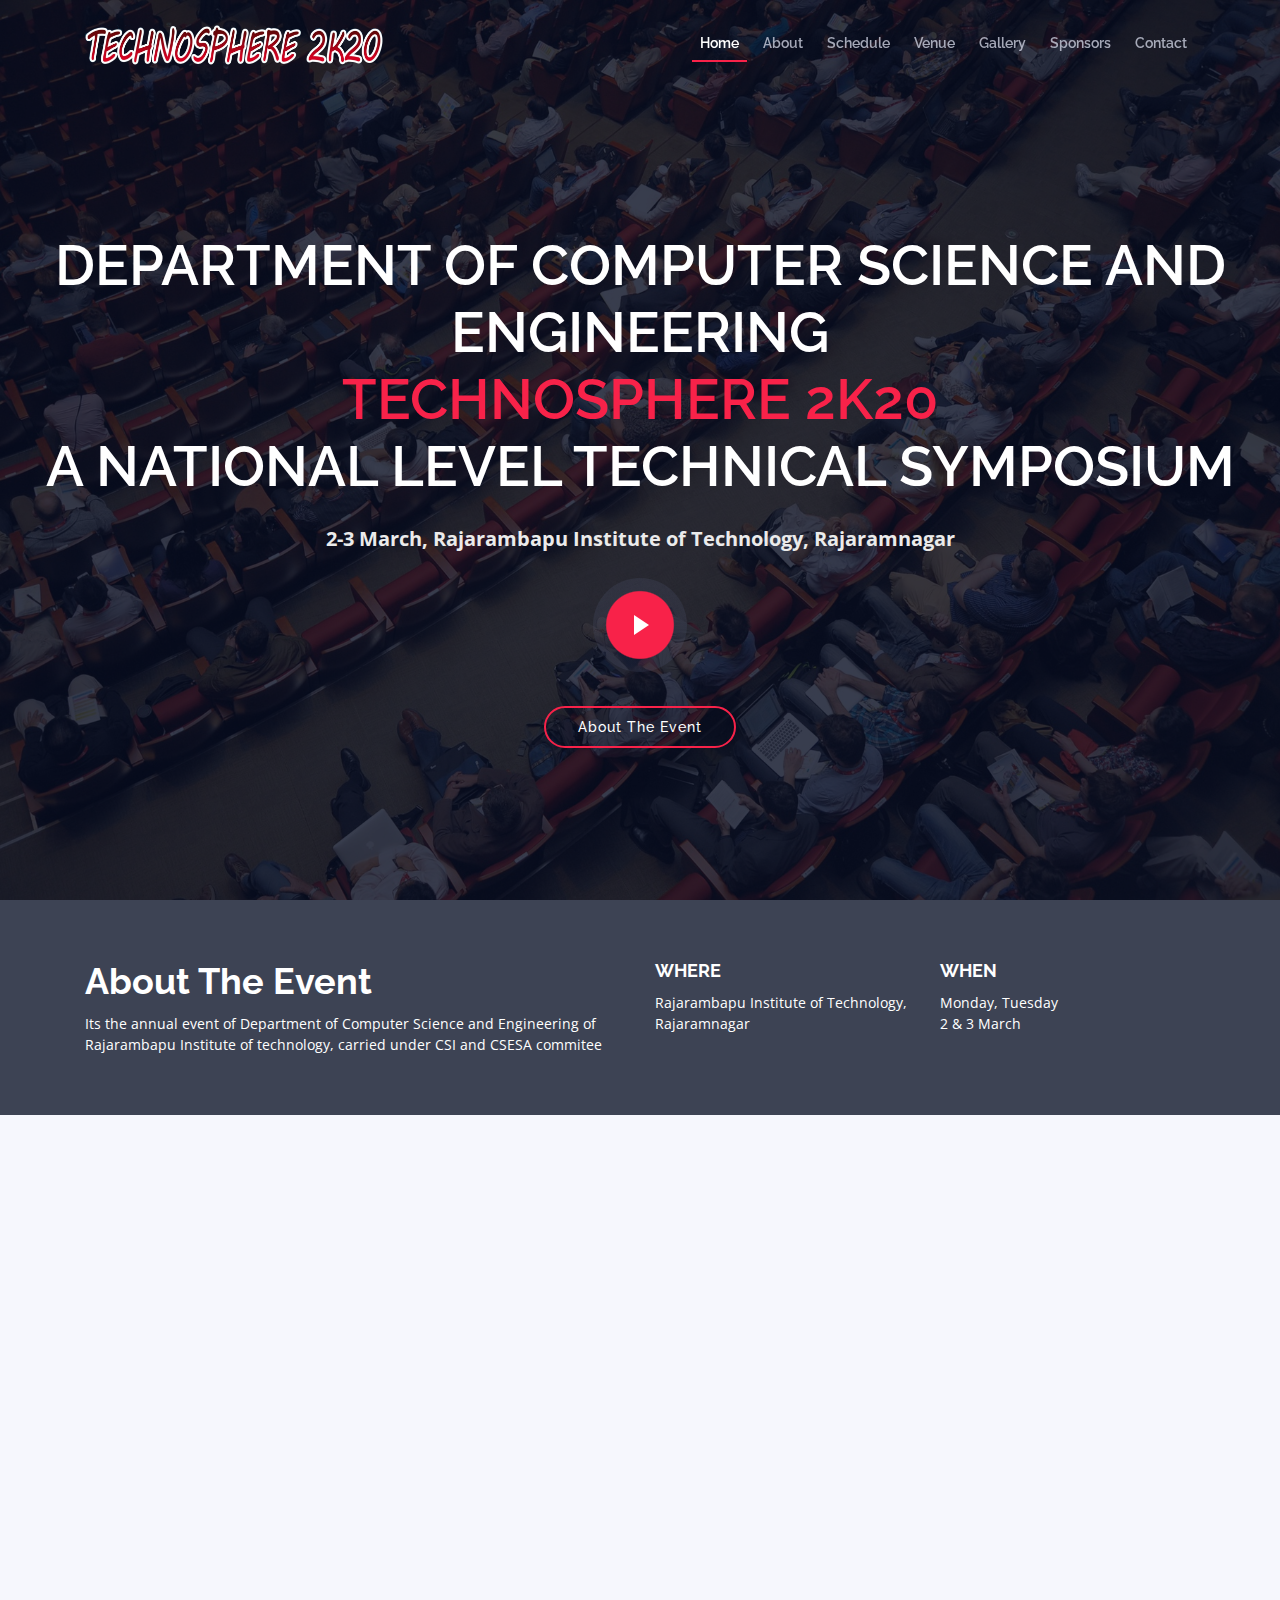
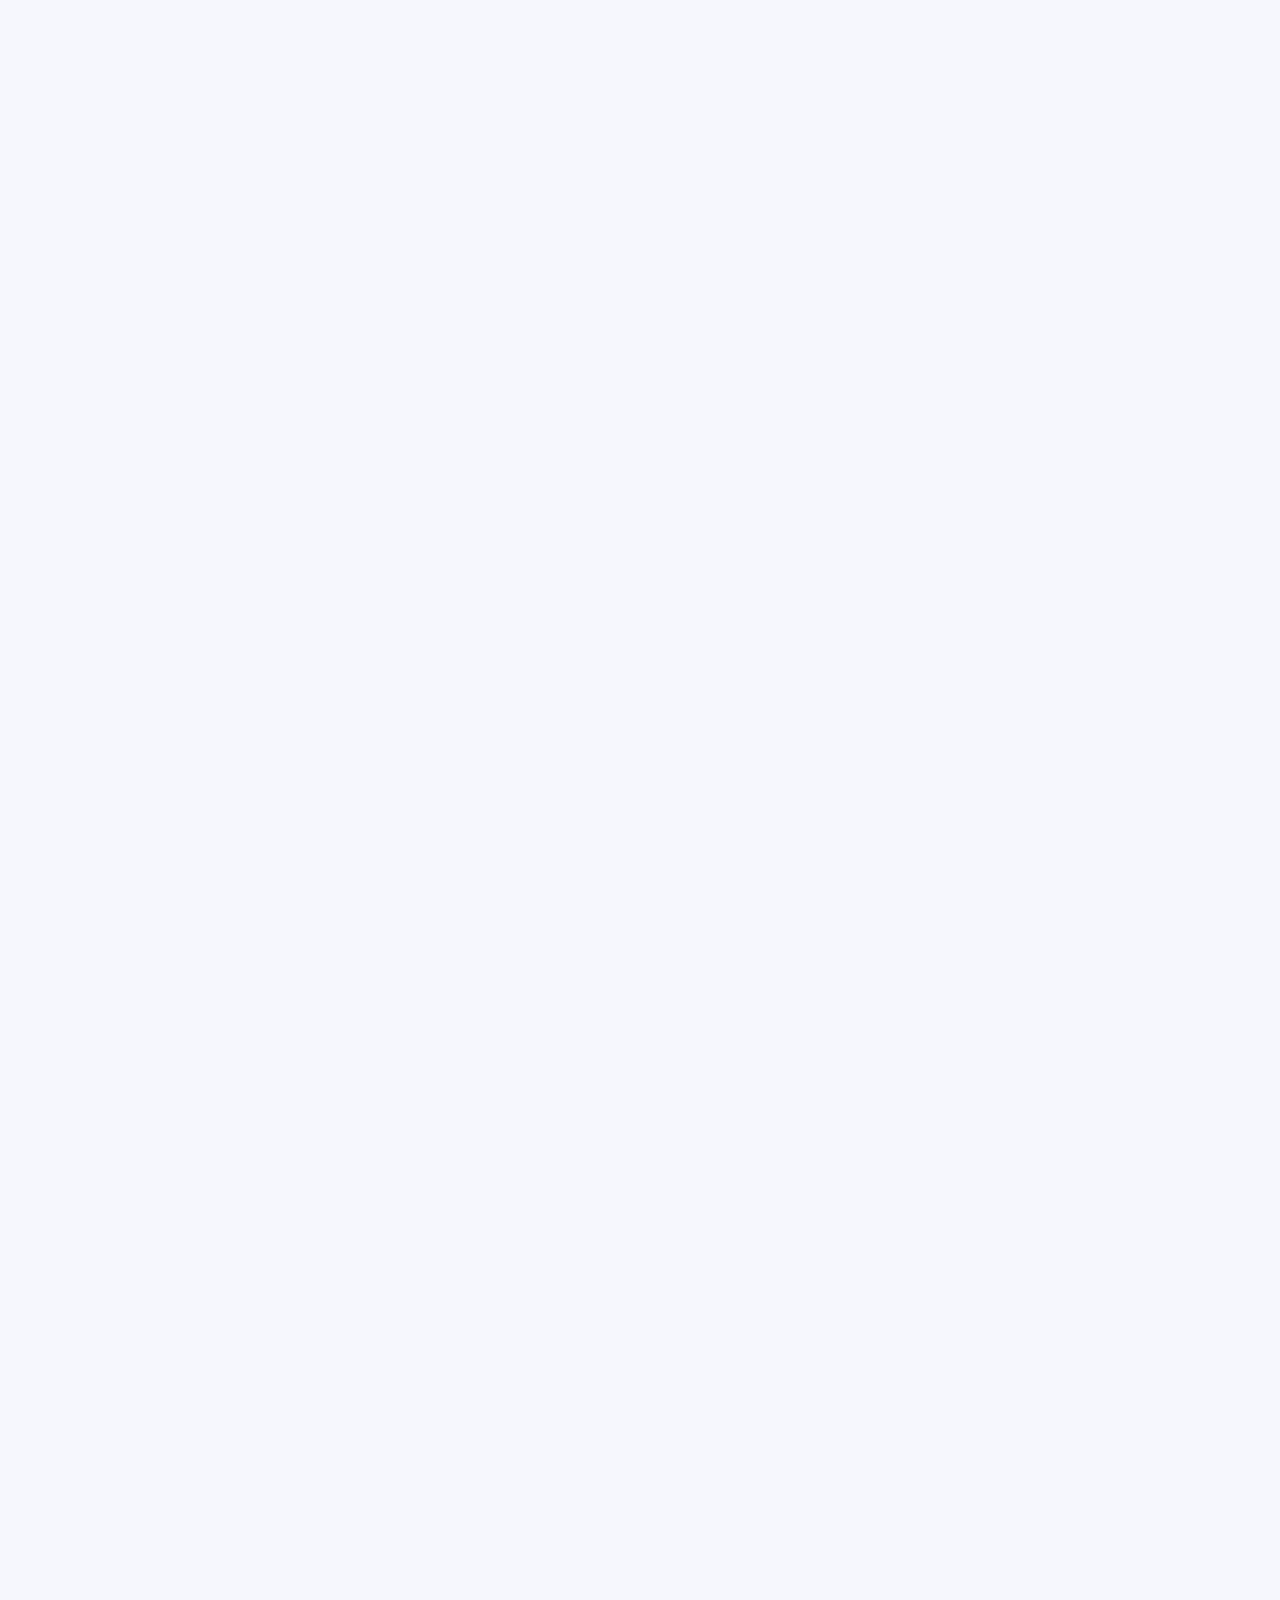
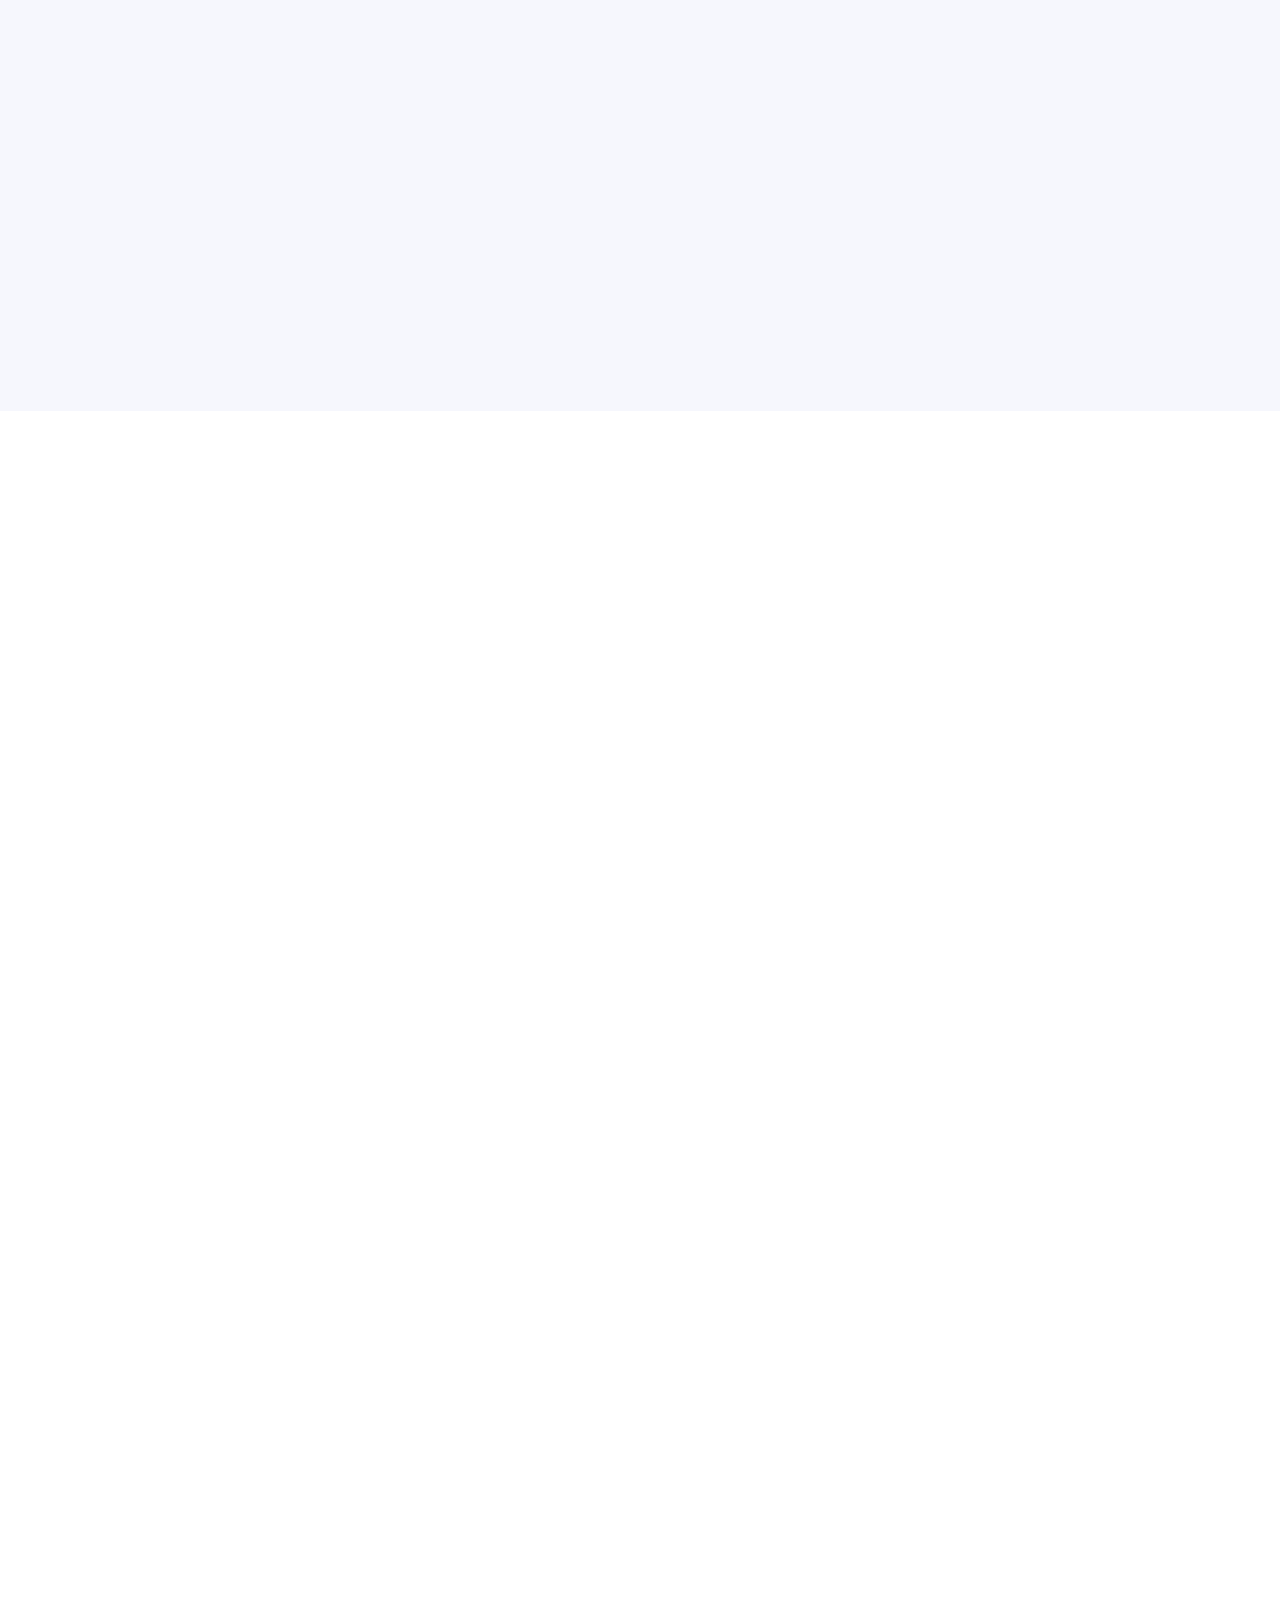
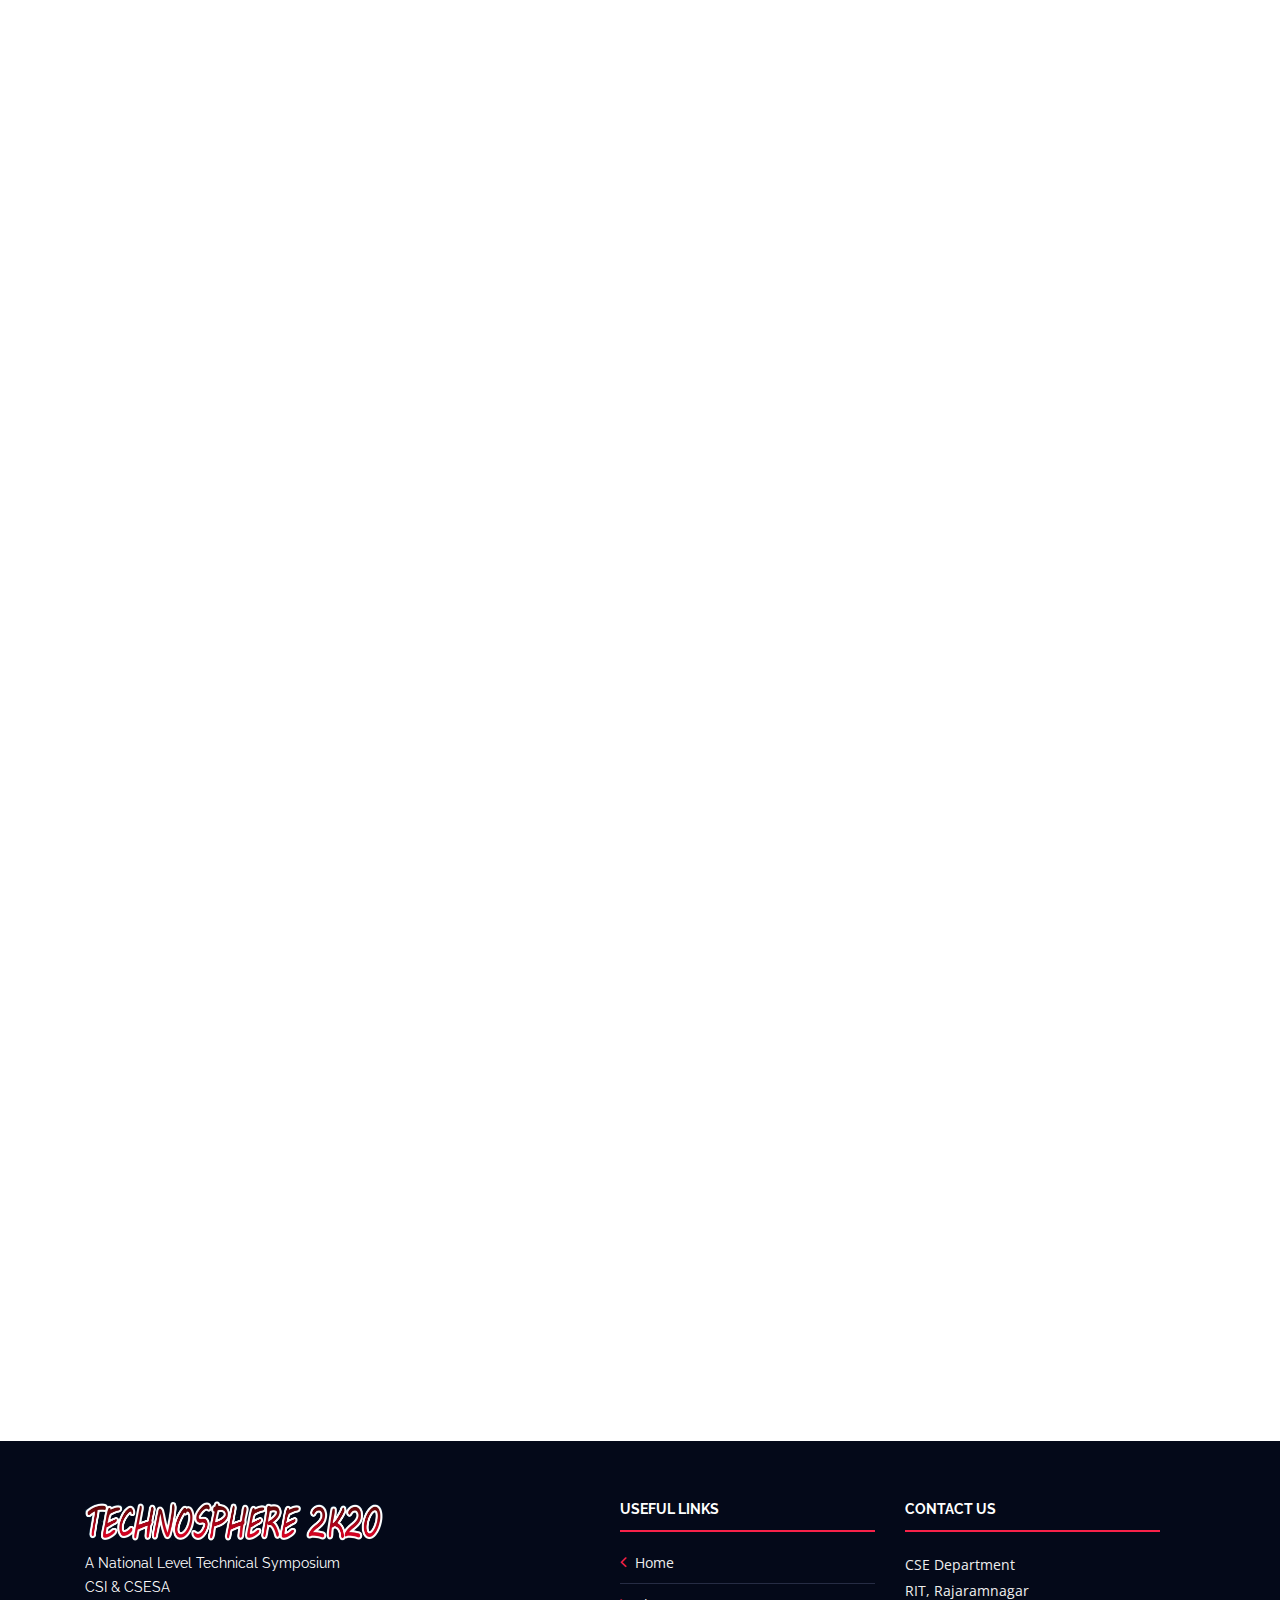
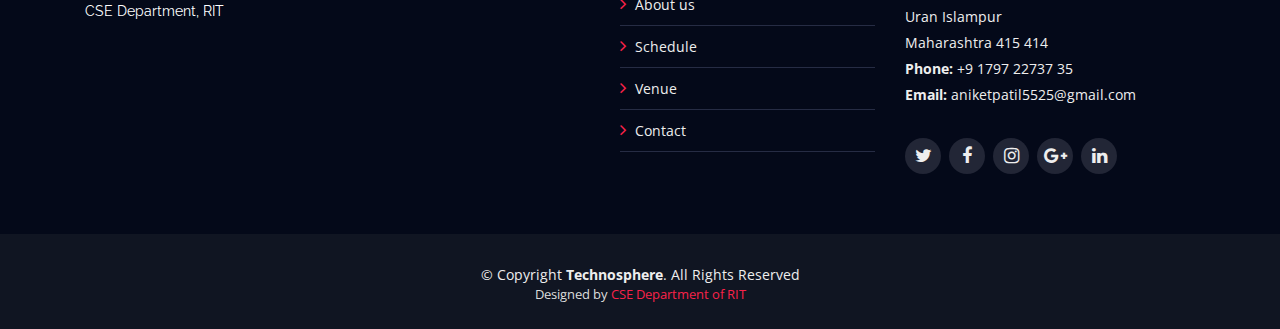
==== index.html @ 8d8f98f6 "Update index.html" ====
<!DOCTYPE html>
<html lang="en">

<head>
  <meta charset="utf-8">
  <title>Technosphere2K20 - A National Level Technical Symposium</title>
  <meta content="width=device-width, initial-scale=1.0" name="viewport">
  <meta content="" name="keywords">
  <meta content="" name="description">

  <!-- Favicons -->
  <link href="img/favicon.png" rel="icon">
  <link href="img/apple-touch-icon.png" rel="apple-touch-icon">

  <!-- Google Fonts -->
  <link href="https://fonts.googleapis.com/css?family=Open+Sans:300,300i,400,400i,700,700i|Raleway:300,400,500,700,800" rel="stylesheet">

  <!-- Bootstrap CSS File -->
  <link href="lib/bootstrap/css/bootstrap.min.css" rel="stylesheet">

  <!-- Libraries CSS Files -->
  <link href="lib/font-awesome/css/font-awesome.min.css" rel="stylesheet">
  <link href="lib/animate/animate.min.css" rel="stylesheet">
  <link href="lib/venobox/venobox.css" rel="stylesheet">
  <link href="lib/owlcarousel/assets/owl.carousel.min.css" rel="stylesheet">

  <!-- Main Stylesheet File -->
  <link href="css/style.css" rel="stylesheet">
</head>

<body>

  <!--==========================
    Header
  ============================-->
  <header id="header">
    <div class="container">

      <div id="logo" class="pull-left">
        <!-- Uncomment below if you prefer to use a text logo -->
        <!-- <h1><a href="#main">C<span>o</span>nf</a></h1>-->
        <a href="#intro" class="scrollto"><img src="img/logo.png" alt="" title=""></a>
      </div>

      <nav id="nav-menu-container">
        <ul class="nav-menu">
          <li class="menu-active"><a href="#intro">Home</a></li>
          <li><a href="#about">About</a></li>
          <!--
          <li><a href="#speakers">Speakers</a></li>
          -->
          <li><a href="#schedule">Schedule</a></li>
          <li><a href="#venue">Venue</a></li>
          <!--
          <li><a href="#hotels">Hotels</a></li>
          -->
          <li><a href="#gallery">Gallery</a></li>
          <li><a href="#supporters">Sponsors</a></li>
          <li><a href="#contact">Contact</a></li>
          <!--
          <li class="buy-tickets"><a href="#buy-tickets">Buy Tickets</a></li>
          -->
        </ul>
      </nav><!-- #nav-menu-container -->
    </div>
  </header><!-- #header -->

  <!--==========================
    Intro Section
  ============================-->
  <section id="intro">
    <div class="intro-container wow fadeIn">
      <h1 class="mb-4 pb-0">Department of Computer Science and Engineering<br><span>Technosphere 2K20</span><br>A National level Technical Symposium</h1>
      <p class="mb-4 pb-0">2-3 March, Rajarambapu Institute of Technology, Rajaramnagar</p>
      <a href="https://www.youtube.com/watch?v=OwSWTq0wTp4" class="venobox play-btn mb-4" data-vbtype="video"
        data-autoplay="true"></a>
      <a href="#about" class="about-btn scrollto">About The Event</a>
    </div>
  </section>

  <main id="main">

    <!--==========================
      About Section
    ============================-->
    <section id="about">
      <div class="container">
        <div class="row">
          <div class="col-lg-6">
            <h2>About The Event</h2>
            <p>Its the annual event of Department of Computer Science and Engineering of Rajarambapu Institute of technology, carried under CSI and CSESA commitee</p>
          </div>
          <div class="col-lg-3">
            <h3>Where</h3>
            <p>Rajarambapu Institute of Technology, Rajaramnagar</p>
          </div>
          <div class="col-lg-3">
            <h3>When</h3>
            <p>Monday, Tuesday<br>2 & 3 March</p>
          </div>
        </div>
      </div>
    </section>

    <!--==========================
      Schedule Section
    ============================-->
    <section id="schedule" class="section-with-bg">
      <div class="container wow fadeInUp">
        <div class="section-header">
          <h2>Event Schedule</h2>
          <p>Here is our event schedule</p>
        </div>

        <ul class="nav nav-tabs" role="tablist">
          <li class="nav-item">
            <a class="nav-link active" href="#day-1" role="tab" data-toggle="tab">Day 1</a>
          </li>
          <li class="nav-item">
            <a class="nav-link" href="#day-2" role="tab" data-toggle="tab">Day 2</a>
          </li>
          <!--
          <li class="nav-item">
            <a class="nav-link" href="#day-3" role="tab" data-toggle="tab">Day 3</a>
          </li>
          -->
        </ul>

        <h3 class="sub-heading">Day 1 comprises of 4 Technical Events and Day 2 comprises of 5 Non-Technical Events</h3>

        <div class="tab-content row justify-content-center">

          <!-- Schdule Day 1 -->
          <div role="tabpanel" class="col-lg-9 tab-pane fade show active" id="day-1">

            <div class="row schedule-item">
              <div class="col-md-2"><time>09:30 AM</time></div>
              <div class="col-md-10">
                <h4>Spot-Registration</h4>
                <p>Entries for the Day 1 events at the spot will be open till 10:00 am.</p>
              </div>
            </div>

            <div class="row schedule-item">
              <div class="col-md-2"><time>10:00 AM</time></div>
              <div class="col-md-10">
                <h4>Inaugration</h4>
                <p>Inaugral ceremony of Technosphere2K20</p>
              </div>
            </div>

            <div class="row schedule-item">
              <div class="col-md-2"><time>10:00 AM Onwards</time></div>
              <div class="col-md-10">
                <div class="speaker">
                  <img src="img/speakers/1.jpeg" alt="Hubert Hirthe">
                </div>
                <h4>Code Master <span>Event heads: Omkar Nangnure & Prachi Patil</span></h4>
                <p>C/C++ coding event</p>
                <p>Total 3 rounds</p>
                <p>Round I  : MCQ</p>
                <p>MCQ test based on C programming for 25 points.<br> 
                  Some students will be eliminated from Round I according to their points.</p> 
                <pre></pre>     
                <p>Round II : Surprise Round<p>
                <pre></pre>
                <p>Round III  : Coding</p>
                <p>Coding round.</p>
                <pre></pre>
                <p>Rules:</p>
                <p>Maximum 2 or only 1 student can participate.
                  For single candidate entry fee will be 100 Rs and for 2 candidates (group) 150 Rs.</p>
              </div>
            </div>

            <div class="row schedule-item">
              <div class="col-md-2"><time>10:00 AM Onwards</time></div>
              <div class="col-md-10">
                <div class="speaker">
                  <img src="img/speakers/2.jpeg" alt="Cole Emmerich">
                </div>
                <h4>Idea Presentation <span>Event heads: Bhagyashree Patil & Sarvesh Sawant</span></h4>
                <p>Technical and Non-Technical Idea Presentations Event</p>
                <p>Single Round</p>
                <p>Rules:</p>
                <p>Time will given to each - 7 min ( 5 min for presentation and 2 min for question answer)</p>
                <p>Members:-  minimum 1 - maximum 2</p> 
                <p>2 winners based on judging criteria ( content in PPT, knowledge about topic, Q & A, if presentation is in group-  co-ordination, idea ) </p>
              </div>
            </div>

            <div class="row schedule-item">
              <div class="col-md-2"><time>10:00 AM Onwards</time></div>
              <div class="col-md-10">
                <div class="speaker">
                  <img src="img/speakers/3.jpeg" alt="Jack Christiansen">
                </div>
                <h4>Mock Placement <span>Event heads: Ankita Magar & Rutuja Patil</span></h4>
                <p>Interview and Corporate Storming Event</p>
                <p>Total 3 rounds</p>
                <p>Round I  : Aptitude Test</p> 
                <p>There will be a MCQ test based on General Knowledge and some logical questions for 25 marks</p>
                <p>Some students will be eliminated from Round I according to their Marks.</p>
                <pre></pre>	       
                <p>Round II : Speech / Present topic</p> 
                <p>Non - Technical Topics will be given to candidates.</p>
                <p>15 min given for preparation.</p>
                <p>This round marking scheme is as follows -</p>
                <p>1.Checking Confidence 5 Marks</p>
                <p>2.Check Comminution Skill 5 Marks</p>
                <p>3.Innovative contents in speech 5 Marks</p>
                <p>4.Overall Performance 5 Marks.</p>
                <p>Some students will be eliminated from Round II according to their Marks.</p>
                <pre></pre>  
                <p>Round III  : Interview</p>
                <p>This round contents interview based on situations or simple basic questions (like tell me about yourself).</p>
                <p>2 students will be eliminated from Round III according to their performance.</p>
                <pre></pre>
                <p>Rules:</p>
                <p>Maximum only 1 student can participate.</p>
                <p>Candidate entry fee will be Rs.100</p>
              </div>
            </div>

            <div class="row schedule-item">
              <div class="col-md-2"><time>10:00 AM Onwards</time></div>
              <div class="col-md-10">
                <div class="speaker">
                  <img src="img/speakers/4.jpeg" alt="Alejandrin Littel">
                </div>
                <h4>Web Weaver <span>Event heads: Omkar Powar & Varad Patil</span></h4>
                <p>HTML, CSS and JavaScript Web Development Event</p>
                <p>Total 2 rounds</p>
                <p>Round I :</p>
                <p>This round will consist of 30 questions on HTML and CSS. All questions will be in the
                  form of multiple choice questions Duration for this will be 30 Minutes Max</p>
                <pre></pre>
                <p>Round II :</p>
                <p>In this round, shortlisted participants from Round I will need to design website based on
                  any one of competition topics in 60 minutes using permitted development tools</p>
                <pre></pre>
                <p>Competition Topics :</p>
                <p>• Incredible India</p>
                <p>• Digital India</p>
                <p>• e-Resources in the field of education</p>
                <pre></pre>
                <p>Permitted Tools :</p>
                <p>• Application software (visual Studio code, etc.)</p>
                <p>• Programming Language (Hypertext Markup Language (HTML), CSS,JavaScript etc.</p>
                <pre></pre>
                <p>Rules :</p>
                <p>• Maximum 2 members per group</p>
                <p>• Participants need to design a 3+ pages website based on the competition topie</p>
                <p>• Students have to design a web-site on any one of the specified topics and present it to the
                  judges. Decision of the judges will be final,</p>
                <p>• First page must be your Homepage (Containing LOGO picture depicting the topic and the
                  website name)</p>
                <p>• Three pages must be dedicated to your discussion suitable for the website</p>
                <p>• The last page must be Information Hub that provides details about:</p>
                <p>• Use of USB drive is strictly prohibited</p>
              </div>
            </div>

          </div>
          <!-- End Schdule Day 1 -->

          <!-- Schdule Day 2 -->
          <div role="tabpanel" class="col-lg-9  tab-pane fade" id="day-2">

            <div class="row schedule-item">
              <div class="col-md-2"><time>9:30 AM</time></div>
              <div class="col-md-10">
                <h4>Spot-Registration</h4>
                <p>Entries for the Day 2 events at the spot will be open till 10:00 am</p>
              </div>
            </div>

            <div class="row schedule-item">
              <div class="col-md-2"><time>10:00 AM Onwards</time></div>
              <div class="col-md-10">
                <div class="speaker">
                  <img src="img/speakers/6.jpeg" alt="Cole Emmerich">
                </div>
                <h4>Infinity Saga <span>Event heads: Om Mirje & Shreyas Khade</span></h4>
                <p>Marvel Series based MCQ</p>
                <p>Total 2 rounds</p>
                <p>Round I  : Image Quiz</p>
                <p>Image quiz will be there for 10 points each question.</p>
                <p>Participants will have to guess character's name from picture.</p>
                <p>Some participants will be eliminated from Round I according to their points.</p>
                <pre></pre>
                <p>Round II : Quiz round</p>
                <p>Each question will be for 10 marks</p>
                <p>For every wrong answer 5 marks will be deducted.</p>
                <pre></pre>
                <p>Rules:</p>
                <p>Maximum 2 students can participate.</p>
                <p>For single candidate entry fee will be 100 Rs</p>. 
              </div>
            </div>

            <div class="row schedule-item">
              <div class="col-md-2"><time>10:00 AM Onwards</time></div>
              <div class="col-md-10">
                <div class="speaker">
                  <img src="img/speakers/7.jpeg" alt="Jack Christiansen">
                </div>
                <h4>Debate <span>Event heads: Amruta Deshmukh & Anuja Janwade</span></h4>
                <p>Description</p>
                <p>Depending on Entries</p>
                <p>Rules</p>
                <p>Each group consist of only 2 members.</p>
                <p>Each speaker can speak for max 2 to 3 minutes.</p>
                <p>Topic will be declared 10 min before debate starts.</p>
                <p>Rounds will be decided on the basis of entries.</p>
                <p>Any kind of language will be accepted, english is not mandatory.</p>
              </div>
            </div>

            <div class="row schedule-item">
              <div class="col-md-2"><time>10:00 AM Onwards</time></div>
              <div class="col-md-10">
                <div class="speaker">
                  <img src="img/speakers/8.jpeg" alt="Alejandrin Littel">
                </div>
                <h4>Online Gaming <span>Event heads: Dyaneshwar Sakhare & Siddhant Ashtekar</span></h4>
                <p>Pubg Mobile gaming event</p>
                <p>Total 4 rounds</p>
                <p>TPP Erangel matches per round</p>
                <p>1 point - 1 kill</p>
                <p>10 points - Chiken Dinner</p>
                <p>Top 3 most scorers will be considered as winning teams</p>
              </div>
            </div>

            <div class="row schedule-item">
              <div class="col-md-2"><time>10:00 AM Onwards</time></div>
              <div class="col-md-10">
                <div class="speaker">
                  <img src="img/speakers/9.jpeg" alt="Willow Trantow">
                </div>
                <h4>Talent Hunt <span>Event heads: Sayali Jadhav & Snehal Ghadge</span></h4>
                <p>Dance, Music, Singing and other talent showcase event</p>
                <p>Total 2 rounds</p>
                <p>SINGING:</p>
                <p>The participants have to bring their own instruments and props.</p>
                <p>Max 3 mics would be provided by us for the performance.</p>
                <p>Only solo and duet performance would be accepted i.e. max 2 participants can participate.</p>
                <p>For singing you have to submit your karaoke track if any. You have to bring your track in a pen drive with only one track in it.</p>
                <p>Song should be of minimum 1.30 minutes and max 2 minutes (for first round) and 3 minutes for final round.</p>
                <pre></pre>
                <p>SKIT:</p>
                <p>Act should be of min 3 and max 5 minutes.</p>
                <p>Max 5 participants can participate.</p>
                <pre></pre>
                <p>DANCING:</p>
                <p>You have to bring your track in a pen drive with only one track in it.</p>
                <p>Only solo performance and max 5 participants (for group dance) can participate.</p>
                <p>Time limit is 4 minutes for each performance.</p>
                <pre></pre>
                <p>STAND-UP COMEDY/MIMICRY COMEDY/POETRY:</p>
                <p>Limited entries based on first come first serve basis.</p>
                <p>Time limit is max 5 minutes.</p>
                <p>Participants will be judged on the basis of content, sense of humor, etc.</p>
                <pre></pre>  
                <p>SKETCH:</p>
                <p>Time limit is max 10 minutes.</p>
                <p>You have to bring material required for sketch.</p>
                <pre></pre>
                <p>RULES:</p>
                <p>Participants can come to present their talent in various fields like music, singing, instruments, one act play etc.</p>
                <p>Any entertaining act would be accepted for the competition.</p>
                <p>Any objectionable activity over the stage which includes harming someone’s sentiments may lead to disqualification.</p>
                <p>An undertaking is to be signed by each participant to ensure point.</p>
                <p>In first round you have to present your talent from what you have prepared.</p>
                <p>Eliminations would be there in the first round.</p>
                <p>In second round (Final round) you would be given a task by the judges respective to whatever talent you have. (10 minutes would be provided for the preparations.)</p>
                <p>The winners would be selected from this round.</p>
                <p>Event would take place at CSE conference hall or CSE porch.</p>
              </div>
            </div>

            <div class="row schedule-item">
              <div class="col-md-2"><time>10:00 AM Onwards</time></div>
              <div class="col-md-10">
                <div class="speaker">
                  <img src="img/speakers/10.jpg" alt="Willow Trantow">
                </div>
                <h4>Carrom <span>Event heads: Abhijeet Bhosale & Aniket Kambale</span></h4>
                <p>Carrom event</p>
                <p>Total rounds depending on number of players</p>
                <p>Round I:</p>
                <p>1) 1st round will be of  10 minutes. The player who pockets maximum game pieces within 10 minutes will be the winner. (if 2 players)</p>
                <p>  OR    </p>
                <p>1st round will be of 15 minutes. The player who pockets maximum game pieces within 15 minutes will be the winner. (if 4 player)</p>
                <pre></pre>
                <p>Round 2 & further rounds</p>
                <p>2)2nd & further rounds will be as usual that is the player who pockets all the game pieces with the queen he will be the winner. (Queen should be pockets at last.)</p>
                <pre></pre>
                <p>RULES:</p>
                <p>If 1st player pockets the cover of 2nd player without queen then 2nd player will be winner.</p>
              </div>
            </div>

          </div>
          <!-- End Schdule Day 2 -->

        </div>

      </div>

    </section>

    <!--==========================
      Venue Section
    ============================-->
    <section id="venue" class="wow fadeInUp">

      <div class="container-fluid">

        <div class="section-header">
          <h2>Event Venue</h2>
          <p>Event venue location info and gallery</p>
        </div>

        <div class="row no-gutters">
          <div class="col-lg-6 venue-map">
            <iframe src="https://www.google.com/maps/embed?pb=!1m18!1m12!1m3!1d238.3870602946862!2d74.2822991!3d17.0632114!2m3!1f0!2f0!3f0!3m2!1i1024!2i768!4f13.1!3m3!1m2!1s0x3bc174c41ef71deb%3A0xceeb3dddfe400bd2!2sComputer%20Science%20%26%20Engineering%20Department!5e0!3m2!1sen!2sin!4v1580572831229!5m2!1sen!2sin" width="600" height="450" frameborder="0" style="border:0;" allowfullscreen=""></iframe>
          </div>

          <div class="col-lg-6 venue-info">
            <div class="row justify-content-center">
              <div class="col-11 col-lg-8">
                <h3>Computer Science and Engineering Conference Hall and Porch</h3>
                <p>Iste nobis eum sapiente sunt enim dolores labore accusantium autem. Cumque beatae ipsam. Est quae sit qui voluptatem corporis velit. Qui maxime accusamus possimus. Consequatur sequi et ea suscipit enim nesciunt quia velit.</p>
              </div>
            </div>
          </div>
        </div>

      </div>

      <div class="container-fluid venue-gallery-container">
        <div class="row no-gutters">

          <div class="col-lg-3 col-md-4">
            <div class="venue-gallery">
              <a href="img/venue-gallery/1.jpg" class="venobox" data-gall="venue-gallery">
                <img src="img/venue-gallery/1.jpg" alt="" class="img-fluid">
              </a>
            </div>
          </div>

          <div class="col-lg-3 col-md-4">
            <div class="venue-gallery">
              <a href="img/venue-gallery/2.jpg" class="venobox" data-gall="venue-gallery">
                <img src="img/venue-gallery/2.jpg" alt="" class="img-fluid">
              </a>
            </div>
          </div>

          <div class="col-lg-3 col-md-4">
            <div class="venue-gallery">
              <a href="img/venue-gallery/3.jpg" class="venobox" data-gall="venue-gallery">
                <img src="img/venue-gallery/3.jpg" alt="" class="img-fluid">
              </a>
            </div>
          </div>

          <div class="col-lg-3 col-md-4">
            <div class="venue-gallery">
              <a href="img/venue-gallery/4.jpg" class="venobox" data-gall="venue-gallery">
                <img src="img/venue-gallery/4.jpg" alt="" class="img-fluid">
              </a>
            </div>
          </div>

          <div class="col-lg-3 col-md-4">
            <div class="venue-gallery">
              <a href="img/venue-gallery/5.jpg" class="venobox" data-gall="venue-gallery">
                <img src="img/venue-gallery/5.jpg" alt="" class="img-fluid">
              </a>
            </div>
          </div>

          <div class="col-lg-3 col-md-4">
            <div class="venue-gallery">
              <a href="img/venue-gallery/6.jpg" class="venobox" data-gall="venue-gallery">
                <img src="img/venue-gallery/6.jpg" alt="" class="img-fluid">
              </a>
            </div>
          </div>

          <div class="col-lg-3 col-md-4">
            <div class="venue-gallery">
              <a href="img/venue-gallery/7.jpg" class="venobox" data-gall="venue-gallery">
                <img src="img/venue-gallery/7.jpg" alt="" class="img-fluid">
              </a>
            </div>
          </div>

          <div class="col-lg-3 col-md-4">
            <div class="venue-gallery">
              <a href="img/venue-gallery/8.jpg" class="venobox" data-gall="venue-gallery">
                <img src="img/venue-gallery/8.jpg" alt="" class="img-fluid">
              </a>
            </div>
          </div>

        </div>
      </div>

    </section>

    <!--==========================
      Gallery Section
    ============================-->
    <section id="gallery" class="wow fadeInUp">

      <div class="container">
        <div class="section-header">
          <h2>Gallery</h2>
          <p>Check our gallery from the recent events</p>
        </div>
      </div>

      <div class="owl-carousel gallery-carousel">
        <a href="img/gallery/1.jpg" class="venobox" data-gall="gallery-carousel"><img src="img/gallery/1.jpg" alt=""></a>
        <a href="img/gallery/2.jpg" class="venobox" data-gall="gallery-carousel"><img src="img/gallery/2.jpg" alt=""></a>
        <a href="img/gallery/3.jpg" class="venobox" data-gall="gallery-carousel"><img src="img/gallery/3.jpg" alt=""></a>
        <a href="img/gallery/4.jpg" class="venobox" data-gall="gallery-carousel"><img src="img/gallery/4.jpg" alt=""></a>
        <a href="img/gallery/5.jpg" class="venobox" data-gall="gallery-carousel"><img src="img/gallery/5.jpg" alt=""></a>
        <a href="img/gallery/6.jpg" class="venobox" data-gall="gallery-carousel"><img src="img/gallery/6.jpg" alt=""></a>
        <a href="img/gallery/7.jpg" class="venobox" data-gall="gallery-carousel"><img src="img/gallery/7.jpg" alt=""></a>
        <a href="img/gallery/8.jpg" class="venobox" data-gall="gallery-carousel"><img src="img/gallery/8.jpg" alt=""></a>
      </div>

    </section>

    <!--==========================
      Sponsors Section
    ============================-->
    <section id="supporters" class="section-with-bg wow fadeInUp">

      <div class="container">
        <div class="section-header">
          <h2>Sponsors</h2>
        </div>

        <div class="row no-gutters supporters-wrap clearfix">

          <div class="col-lg-3 col-md-4 col-xs-6">
            <div class="supporter-logo">
              <img src="" class="img-fluid" alt="">
            </div>
          </div>
          
          <div class="col-lg-3 col-md-4 col-xs-6">
            <div class="supporter-logo">
              <a href="http://www.rajarambapubank.com/index_copy.html">
                <img src="img/supporters/1.jpg" class="img-fluid" alt="">
              </a>
            </div>
          </div>
        
          <div class="col-lg-3 col-md-4 col-xs-6">
            <div class="supporter-logo">
              <a href="https://maps.app.goo.gl/pRLLWJudUmuY1S4v9">
                <img src="img/supporters/2.png" class="img-fluid" alt="">
              </a>
            </div>
          </div>
          
          <div class="col-lg-3 col-md-4 col-xs-6">
            <div class="supporter-logo">
              <img src="" class="img-fluid" alt="">
            </div>
          </div>
          
          <!--
          
          <div class="col-lg-3 col-md-4 col-xs-6">
            <div class="supporter-logo">
              <img src="img/supporters/5.png" class="img-fluid" alt="">
            </div>
          </div>
        
          <div class="col-lg-3 col-md-4 col-xs-6">
            <div class="supporter-logo">
              <img src="img/supporters/6.png" class="img-fluid" alt="">
            </div>
          </div>
          
          <div class="col-lg-3 col-md-4 col-xs-6">
            <div class="supporter-logo">
              <img src="img/supporters/7.png" class="img-fluid" alt="">
            </div>
          </div>
          
          <div class="col-lg-3 col-md-4 col-xs-6">
            <div class="supporter-logo">
              <img src="img/supporters/8.png" class="img-fluid" alt="">
            </div>
          </div>
          -->

        </div>

      </div>

    </section>

    <!--==========================
      Contact Section
    ============================-->
    <section id="contact" class="section-bg wow fadeInUp">

      <div class="container">

        <div class="section-header">
          <h2>Contact Us</h2>
          <p>We are available for you 24/7</p>
        </div>

        <div class="row contact-info">

          <div class="col-md-4">
            <div class="contact-address">
              <i class="ion-ios-location-outline"></i>
              <h3>Address</h3>
              <address>CSE Department, Rajarambapu Institute of Technology, Rajaramnagar, Uran Islampur, Maharashtra 415414</address>
            </div>
          </div>

          <div class="col-md-4">
            <div class="contact-phone">
              <i class="ion-ios-telephone-outline"></i>
              <h3>Phone Number</h3>
              <p>Aniket Patil (President CSI)</p>
              <p><a href="tel:+917972273735">+9 1797 22737 35</a></p>
            </div>
          </div>

          <div class="col-md-4">
            <div class="contact-email">
              <i class="ion-ios-email-outline"></i>
              <h3>Email</h3>
              <p><a href="mailto:aniketpatil5525@gmail.com">aniketpatil5525@gmail.com</a></p>
            </div>
          </div>

        </div>

      </div>
    </section><!-- #contact -->

  </main>


  <!--==========================
    Footer
  ============================-->
  <footer id="footer">
    <div class="footer-top">
      <div class="container">
        <div class="row">

          <div class="col-lg-3 col-md-6 footer-info">
            <img src="img/logo.png" alt="TheEvenet">
            <p>A National Level Technical Symposium</p>
            <p>CSI & CSESA</p>
            <p>CSE Department, RIT</p>
          </div>

          <!---
          <div class="col-lg-3 col-md-6 footer-links">
            <h4>Useful Links</h4>
            <ul>
              <li><i class="fa fa-angle-right"></i> <a href="#">Home</a></li>
              <li><i class="fa fa-angle-right"></i> <a href="#">About us</a></li>
              <li><i class="fa fa-angle-right"></i> <a href="#">Services</a></li>
              <li><i class="fa fa-angle-right"></i> <a href="#">Terms of service</a></li>
              <li><i class="fa fa-angle-right"></i> <a href="#">Privacy policy</a></li>
            </ul>
          </div>
        -->

          <div class="col-lg-3 col-md-6 footer-links">
            <h4>Useful Links</h4>
            <ul>
              <li><i class="fa fa-angle-left"></i> <a href="#intro">Home</a></li>
              <li><i class="fa fa-angle-right"></i> <a href="#about">About us</a></li>
              <li><i class="fa fa-angle-right"></i> <a href="#schedule">Schedule</a></li>
              <li><i class="fa fa-angle-right"></i> <a href="#venue">Venue</a></li>
              <li><i class="fa fa-angle-right"></i> <a href="#contact">Contact</a></li>
            </ul>
          </div>

          <div class="col-lg-3 col-md-6 footer-contact">
            <h4>Contact Us</h4>
            <p>
              CSE Department <br>
              RIT, Rajaramnagar<br>
              Uran Islampur <br>
              Maharashtra 415 414 <br>
              <strong>Phone:</strong> +9 1797 22737 35<br>
              <strong>Email:</strong> aniketpatil5525@gmail.com<br>
            </p>

            <div class="social-links">
              <a href="#" class="twitter"><i class="fa fa-twitter"></i></a>
              <a href="#" class="facebook"><i class="fa fa-facebook"></i></a>
              <a href="#" class="instagram"><i class="fa fa-instagram"></i></a>
              <a href="#" class="google-plus"><i class="fa fa-google-plus"></i></a>
              <a href="#" class="linkedin"><i class="fa fa-linkedin"></i></a>
            </div>

          </div>

        </div>
      </div>
    </div>

    <div class="container">
      <div class="copyright">
        &copy; Copyright <strong>Technosphere</strong>. All Rights Reserved
      </div>
      <div class="credits">
        <!--
          All the links in the footer should remain intact.
          You can delete the links only if you purchased the pro version.
          Licensing information: https://bootstrapmade.com/license/
          Purchase the pro version with working PHP/AJAX contact form: https://bootstrapmade.com/buy/?theme=TheEvent
        -->
        Designed by <a href="https://www.ritindia.edu/index.php/departments/computer-science-engineering/facilities">CSE Department of RIT</a>
      </div>
    </div>
  </footer><!-- #footer -->

  <a href="#" class="back-to-top"><i class="fa fa-angle-up"></i></a>

  <!-- JavaScript Libraries -->
  <script src="lib/jquery/jquery.min.js"></script>
  <script src="lib/jquery/jquery-migrate.min.js"></script>
  <script src="lib/bootstrap/js/bootstrap.bundle.min.js"></script>
  <script src="lib/easing/easing.min.js"></script>
  <script src="lib/superfish/hoverIntent.js"></script>
  <script src="lib/superfish/superfish.min.js"></script>
  <script src="lib/wow/wow.min.js"></script>
  <script src="lib/venobox/venobox.min.js"></script>
  <script src="lib/owlcarousel/owl.carousel.min.js"></script>

  <!-- Contact Form JavaScript File -->
  <script src="contactform/contactform.js"></script>

  <!-- Template Main Javascript File -->
  <script src="js/main.js"></script>
</body>

</html>
---- lib/venobox/venobox.css ----
/* ------ venobox.css --------*/
.vbox-overlay *, .vbox-overlay *:before, .vbox-overlay *:after{
    -webkit-backface-visibility: hidden;
    -webkit-box-sizing:border-box;
    -moz-box-sizing:border-box;
    box-sizing:border-box;
}
.vbox-overlay * { 
    -webkit-backface-visibility: visible;
    backface-visibility: visible;
}
.vbox-overlay{
    display: -webkit-flex;
    display: flex;
    -webkit-flex-direction: column;
    flex-direction: column;
    -webkit-justify-content: center;
    justify-content: center;
    -webkit-align-items: center;
    align-items: center;
    position: fixed;
    left: 0;
    top: 0;
    bottom: 0;
    right: 0;
    z-index: 1040;
    -webkit-transform:translateZ(1000px);
    transform: translateZ(1000px);
    transform-style: preserve-3d;
}

/* ----- navigation ----- */
.vbox-title{
    width: 100%;
    height: 40px;
    float: left;
    text-align: center;
    line-height: 28px;
    font-size: 12px;
    padding: 6px 40px;
    overflow: hidden;
    position: fixed;
    display: none;
    left: 0;
    z-index: 1050;
}
.vbox-close{
    cursor: pointer;
    position: fixed;
    top: 15px;
    right: 15px;
    width: 48px;
    height: 48px;
    display: block;
    background-position:10px center;
    overflow: hidden;
    font-size: 48px;
    line-height: 1;
    text-align: center;
    z-index: 1050;
}
.vbox-num{
    cursor: pointer;
    position: fixed;
    left: 0;
    height: 40px;
    display: block;
    overflow: hidden;
    line-height: 28px;
    font-size: 12px;
    padding: 6px 10px;
    display: none;
    z-index: 1050;
}
/* ----- navigation ARROWS ----- */
.vbox-next, .vbox-prev{
    position: fixed;
    top: 50%;
    margin-top: -15px;
    overflow: hidden;
    cursor: pointer;
    display: block;
    width: 45px;
    height: 45px;
    z-index: 1050;
}
.vbox-next span, .vbox-prev span{
    position: relative;
    width: 20px;
    height: 20px;
    border: 2px solid transparent;
    border-top-color: #B6B6B6;
    border-right-color: #B6B6B6;
    text-indent: -100px;
    position: absolute;
    top: 8px;
    display: block;
}
.vbox-prev{
    left: 15px;
}
.vbox-next{
    right: 30px;
}
.vbox-prev span{
    left: 10px;
    -ms-transform: rotate(-135deg);
    -webkit-transform: rotate(-135deg);
    transform: rotate(-135deg);
}
.vbox-next span{
    -ms-transform: rotate(45deg);
    -webkit-transform: rotate(45deg);
    transform: rotate(45deg);
    right: 10px;
}
/* ------- inline window ------ */
.vbox-inline{
    width: 420px;
    height: 315px;
    height: 70vh;
    padding: 10px;
    background: #fff;
    margin: 0 auto;
    overflow: auto;
    text-align: left;
}
/* ------- Video & iFrames window ------ */
.venoframe{
    max-width: 100%;
    width: 100%;
    border: none;
    width: 100%;
    height: 260px;
    height: 70vh;
}
.venoframe.vbvid{
    height: 260px;
}
@media (min-width: 768px) {
    .venoframe, .vbox-inline{
        width: 90%;
        height: 360px;
        height: 70vh;
    }
    .venoframe.vbvid{
        width: 640px;
        height: 360px;
    }
}
@media (min-width: 992px) {
    .venoframe, .vbox-inline{
        max-width: 1200px;
        width: 80%;
        height: 540px;
        height: 70vh;
    }
    .venoframe.vbvid{
        width: 960px;
        height: 540px;
    }
}
/* 
Please do NOT edit this part! 
or at least read this note: http://i.imgur.com/7C0ws9e.gif
*/
.vbox-open{
    overflow: hidden;
}
.vbox-container{
    position: absolute;
    left: 0;
    right: 0;
    top: 0;
    bottom: 0;
    overflow-x: hidden;
    overflow-y: auto;
    overflow-scrolling: touch;
    -webkit-overflow-scrolling: touch;
    z-index: 20;
    max-height: 100%;

}

.vbox-content{
    text-align: center;
    float: left;
    width: 100%;
    position: relative;
    overflow: hidden;
    padding: 20px 10px;
}
.vbox-container img{
    max-width: 100%;
    height: auto;
}
.figlio{
    max-width: 100%;
    text-align: initial;
    border: 8px solid rgba(255, 255, 255, 0.4);
}
img.figlio{
    -webkit-user-select: none;
-khtml-user-select: none;
-moz-user-select: none;
-o-user-select: none;
user-select: none;
}
.vbox-content.swipe-left{
    margin-left: -200px !important;
}
.vbox-content.swipe-right{
    margin-left: 200px !important;
}
.animated{
    webkit-transition: margin 300ms ease-out;
    transition: margin 300ms ease-out;
}
.animate-in{
    opacity: 1;
}
.animate-out{
    opacity: 0;
}
/* ---------- preloader ----------
 * SPINKIT 
 * http://tobiasahlin.com/spinkit/
-------------------------------- */
.sk-double-bounce,.sk-rotating-plane{width:40px;height:40px;margin:40px auto}.sk-rotating-plane{background-color:#333;-webkit-animation:sk-rotatePlane 1.2s infinite ease-in-out;animation:sk-rotatePlane 1.2s infinite ease-in-out}@-webkit-keyframes sk-rotatePlane{0%{-webkit-transform:perspective(120px) rotateX(0) rotateY(0);transform:perspective(120px) rotateX(0) rotateY(0)}50%{-webkit-transform:perspective(120px) rotateX(-180.1deg) rotateY(0);transform:perspective(120px) rotateX(-180.1deg) rotateY(0)}100%{-webkit-transform:perspective(120px) rotateX(-180deg) rotateY(-179.9deg);transform:perspective(120px) rotateX(-180deg) rotateY(-179.9deg)}}@keyframes sk-rotatePlane{0%{-webkit-transform:perspective(120px) rotateX(0) rotateY(0);transform:perspective(120px) rotateX(0) rotateY(0)}50%{-webkit-transform:perspective(120px) rotateX(-180.1deg) rotateY(0);transform:perspective(120px) rotateX(-180.1deg) rotateY(0)}100%{-webkit-transform:perspective(120px) rotateX(-180deg) rotateY(-179.9deg);transform:perspective(120px) rotateX(-180deg) rotateY(-179.9deg)}}.sk-double-bounce{position:relative}.sk-double-bounce .sk-child{width:100%;height:100%;border-radius:50%;background-color:#333;opacity:.6;position:absolute;top:0;left:0;-webkit-animation:sk-doubleBounce 2s infinite ease-in-out;animation:sk-doubleBounce 2s infinite ease-in-out}.sk-chasing-dots .sk-child,.sk-spinner-pulse,.sk-three-bounce .sk-child{background-color:#333;border-radius:100%}.sk-double-bounce .sk-double-bounce2{-webkit-animation-delay:-1s;animation-delay:-1s}@-webkit-keyframes sk-doubleBounce{0%,100%{-webkit-transform:scale(0);transform:scale(0)}50%{-webkit-transform:scale(1);transform:scale(1)}}@keyframes sk-doubleBounce{0%,100%{-webkit-transform:scale(0);transform:scale(0)}50%{-webkit-transform:scale(1);transform:scale(1)}}.sk-wave{margin:40px auto;width:50px;height:40px;text-align:center;font-size:10px}.sk-wave .sk-rect{background-color:#333;height:100%;width:6px;display:inline-block;-webkit-animation:sk-waveStretchDelay 1.2s infinite ease-in-out;animation:sk-waveStretchDelay 1.2s infinite ease-in-out}.sk-wave .sk-rect1{-webkit-animation-delay:-1.2s;animation-delay:-1.2s}.sk-wave .sk-rect2{-webkit-animation-delay:-1.1s;animation-delay:-1.1s}.sk-wave .sk-rect3{-webkit-animation-delay:-1s;animation-delay:-1s}.sk-wave .sk-rect4{-webkit-animation-delay:-.9s;animation-delay:-.9s}.sk-wave .sk-rect5{-webkit-animation-delay:-.8s;animation-delay:-.8s}@-webkit-keyframes sk-waveStretchDelay{0%,100%,40%{-webkit-transform:scaleY(.4);transform:scaleY(.4)}20%{-webkit-transform:scaleY(1);transform:scaleY(1)}}@keyframes sk-waveStretchDelay{0%,100%,40%{-webkit-transform:scaleY(.4);transform:scaleY(.4)}20%{-webkit-transform:scaleY(1);transform:scaleY(1)}}.sk-wandering-cubes{margin:40px auto;width:40px;height:40px;position:relative}.sk-wandering-cubes .sk-cube{background-color:#333;width:10px;height:10px;position:absolute;top:0;left:0;-webkit-animation:sk-wanderingCube 1.8s ease-in-out -1.8s infinite both;animation:sk-wanderingCube 1.8s ease-in-out -1.8s infinite both}.sk-chasing-dots,.sk-spinner-pulse{width:40px;height:40px;margin:40px auto}.sk-wandering-cubes .sk-cube2{-webkit-animation-delay:-.9s;animation-delay:-.9s}@-webkit-keyframes sk-wanderingCube{0%{-webkit-transform:rotate(0);transform:rotate(0)}25%{-webkit-transform:translateX(30px) rotate(-90deg) scale(.5);transform:translateX(30px) rotate(-90deg) scale(.5)}50%{-webkit-transform:translateX(30px) translateY(30px) rotate(-179deg);transform:translateX(30px) translateY(30px) rotate(-179deg)}50.1%{-webkit-transform:translateX(30px) translateY(30px) rotate(-180deg);transform:translateX(30px) translateY(30px) rotate(-180deg)}75%{-webkit-transform:translateX(0) translateY(30px) rotate(-270deg) scale(.5);transform:translateX(0) translateY(30px) rotate(-270deg) scale(.5)}100%{-webkit-transform:rotate(-360deg);transform:rotate(-360deg)}}@keyframes sk-wanderingCube{0%{-webkit-transform:rotate(0);transform:rotate(0)}25%{-webkit-transform:translateX(30px) rotate(-90deg) scale(.5);transform:translateX(30px) rotate(-90deg) scale(.5)}50%{-webkit-transform:translateX(30px) translateY(30px) rotate(-179deg);transform:translateX(30px) translateY(30px) rotate(-179deg)}50.1%{-webkit-transform:translateX(30px) translateY(30px) rotate(-180deg);transform:translateX(30px) translateY(30px) rotate(-180deg)}75%{-webkit-transform:translateX(0) translateY(30px) rotate(-270deg) scale(.5);transform:translateX(0) translateY(30px) rotate(-270deg) scale(.5)}100%{-webkit-transform:rotate(-360deg);transform:rotate(-360deg)}}.sk-spinner-pulse{-webkit-animation:sk-pulseScaleOut 1s infinite ease-in-out;animation:sk-pulseScaleOut 1s infinite ease-in-out}@-webkit-keyframes sk-pulseScaleOut{0%{-webkit-transform:scale(0);transform:scale(0)}100%{-webkit-transform:scale(1);transform:scale(1);opacity:0}}@keyframes sk-pulseScaleOut{0%{-webkit-transform:scale(0);transform:scale(0)}100%{-webkit-transform:scale(1);transform:scale(1);opacity:0}}.sk-chasing-dots{position:relative;text-align:center;-webkit-animation:sk-chasingDotsRotate 2s infinite linear;animation:sk-chasingDotsRotate 2s infinite linear}.sk-chasing-dots .sk-child{width:60%;height:60%;display:inline-block;position:absolute;top:0;-webkit-animation:sk-chasingDotsBounce 2s infinite ease-in-out;animation:sk-chasingDotsBounce 2s infinite ease-in-out}.sk-chasing-dots .sk-dot2{top:auto;bottom:0;-webkit-animation-delay:-1s;animation-delay:-1s}@-webkit-keyframes sk-chasingDotsRotate{100%{-webkit-transform:rotate(360deg);transform:rotate(360deg)}}@keyframes sk-chasingDotsRotate{100%{-webkit-transform:rotate(360deg);transform:rotate(360deg)}}@-webkit-keyframes sk-chasingDotsBounce{0%,100%{-webkit-transform:scale(0);transform:scale(0)}50%{-webkit-transform:scale(1);transform:scale(1)}}@keyframes sk-chasingDotsBounce{0%,100%{-webkit-transform:scale(0);transform:scale(0)}50%{-webkit-transform:scale(1);transform:scale(1)}}.sk-three-bounce{margin:40px auto;width:80px;text-align:center}.sk-three-bounce .sk-child{width:20px;height:20px;display:inline-block;-webkit-animation:sk-three-bounce 1.4s ease-in-out 0s infinite both;animation:sk-three-bounce 1.4s ease-in-out 0s infinite both}.sk-circle .sk-child:before,.sk-fading-circle .sk-circle:before{display:block;border-radius:100%;content:'';background-color:#333}.sk-three-bounce .sk-bounce1{-webkit-animation-delay:-.32s;animation-delay:-.32s}.sk-three-bounce .sk-bounce2{-webkit-animation-delay:-.16s;animation-delay:-.16s}@-webkit-keyframes sk-three-bounce{0%,100%,80%{-webkit-transform:scale(0);transform:scale(0)}40%{-webkit-transform:scale(1);transform:scale(1)}}@keyframes sk-three-bounce{0%,100%,80%{-webkit-transform:scale(0);transform:scale(0)}40%{-webkit-transform:scale(1);transform:scale(1)}}.sk-circle{margin:40px auto;width:40px;height:40px;position:relative}.sk-circle .sk-child{width:100%;height:100%;position:absolute;left:0;top:0}.sk-circle .sk-child:before{margin:0 auto;width:15%;height:15%;-webkit-animation:sk-circleBounceDelay 1.2s infinite ease-in-out both;animation:sk-circleBounceDelay 1.2s infinite ease-in-out both}.sk-circle .sk-circle2{-webkit-transform:rotate(30deg);-ms-transform:rotate(30deg);transform:rotate(30deg)}.sk-circle .sk-circle3{-webkit-transform:rotate(60deg);-ms-transform:rotate(60deg);transform:rotate(60deg)}.sk-circle .sk-circle4{-webkit-transform:rotate(90deg);-ms-transform:rotate(90deg);transform:rotate(90deg)}.sk-circle .sk-circle5{-webkit-transform:rotate(120deg);-ms-transform:rotate(120deg);transform:rotate(120deg)}.sk-circle .sk-circle6{-webkit-transform:rotate(150deg);-ms-transform:rotate(150deg);transform:rotate(150deg)}.sk-circle .sk-circle7{-webkit-transform:rotate(180deg);-ms-transform:rotate(180deg);transform:rotate(180deg)}.sk-circle .sk-circle8{-webkit-transform:rotate(210deg);-ms-transform:rotate(210deg);transform:rotate(210deg)}.sk-circle .sk-circle9{-webkit-transform:rotate(240deg);-ms-transform:rotate(240deg);transform:rotate(240deg)}.sk-circle .sk-circle10{-webkit-transform:rotate(270deg);-ms-transform:rotate(270deg);transform:rotate(270deg)}.sk-circle .sk-circle11{-webkit-transform:rotate(300deg);-ms-transform:rotate(300deg);transform:rotate(300deg)}.sk-circle .sk-circle12{-webkit-transform:rotate(330deg);-ms-transform:rotate(330deg);transform:rotate(330deg)}.sk-circle .sk-circle2:before{-webkit-animation-delay:-1.1s;animation-delay:-1.1s}.sk-circle .sk-circle3:before{-webkit-animation-delay:-1s;animation-delay:-1s}.sk-circle .sk-circle4:before{-webkit-animation-delay:-.9s;animation-delay:-.9s}.sk-circle .sk-circle5:before{-webkit-animation-delay:-.8s;animation-delay:-.8s}.sk-circle .sk-circle6:before{-webkit-animation-delay:-.7s;animation-delay:-.7s}.sk-circle .sk-circle7:before{-webkit-animation-delay:-.6s;animation-delay:-.6s}.sk-circle .sk-circle8:before{-webkit-animation-delay:-.5s;animation-delay:-.5s}.sk-circle .sk-circle9:before{-webkit-animation-delay:-.4s;animation-delay:-.4s}.sk-circle .sk-circle10:before{-webkit-animation-delay:-.3s;animation-delay:-.3s}.sk-circle .sk-circle11:before{-webkit-animation-delay:-.2s;animation-delay:-.2s}.sk-circle .sk-circle12:before{-webkit-animation-delay:-.1s;animation-delay:-.1s}@-webkit-keyframes sk-circleBounceDelay{0%,100%,80%{-webkit-transform:scale(0);transform:scale(0)}40%{-webkit-transform:scale(1);transform:scale(1)}}@keyframes sk-circleBounceDelay{0%,100%,80%{-webkit-transform:scale(0);transform:scale(0)}40%{-webkit-transform:scale(1);transform:scale(1)}}.sk-cube-grid{width:40px;height:40px;margin:40px auto}.sk-cube-grid .sk-cube{width:33.33%;height:33.33%;background-color:#333;float:left;-webkit-animation:sk-cubeGridScaleDelay 1.3s infinite ease-in-out;animation:sk-cubeGridScaleDelay 1.3s infinite ease-in-out}.sk-cube-grid .sk-cube1{-webkit-animation-delay:.2s;animation-delay:.2s}.sk-cube-grid .sk-cube2{-webkit-animation-delay:.3s;animation-delay:.3s}.sk-cube-grid .sk-cube3{-webkit-animation-delay:.4s;animation-delay:.4s}.sk-cube-grid .sk-cube4{-webkit-animation-delay:.1s;animation-delay:.1s}.sk-cube-grid .sk-cube5{-webkit-animation-delay:.2s;animation-delay:.2s}.sk-cube-grid .sk-cube6{-webkit-animation-delay:.3s;animation-delay:.3s}.sk-cube-grid .sk-cube7{-webkit-animation-delay:0ms;animation-delay:0ms}.sk-cube-grid .sk-cube8{-webkit-animation-delay:.1s;animation-delay:.1s}.sk-cube-grid .sk-cube9{-webkit-animation-delay:.2s;animation-delay:.2s}@-webkit-keyframes sk-cubeGridScaleDelay{0%,100%,70%{-webkit-transform:scale3D(1,1,1);transform:scale3D(1,1,1)}35%{-webkit-transform:scale3D(0,0,1);transform:scale3D(0,0,1)}}@keyframes sk-cubeGridScaleDelay{0%,100%,70%{-webkit-transform:scale3D(1,1,1);transform:scale3D(1,1,1)}35%{-webkit-transform:scale3D(0,0,1);transform:scale3D(0,0,1)}}.sk-fading-circle{margin:40px auto;width:40px;height:40px;position:relative}.sk-fading-circle .sk-circle{width:100%;height:100%;position:absolute;left:0;top:0}.sk-fading-circle .sk-circle:before{margin:0 auto;width:15%;height:15%;-webkit-animation:sk-circleFadeDelay 1.2s infinite ease-in-out both;animation:sk-circleFadeDelay 1.2s infinite ease-in-out both}.sk-fading-circle .sk-circle2{-webkit-transform:rotate(30deg);-ms-transform:rotate(30deg);transform:rotate(30deg)}.sk-fading-circle .sk-circle3{-webkit-transform:rotate(60deg);-ms-transform:rotate(60deg);transform:rotate(60deg)}.sk-fading-circle .sk-circle4{-webkit-transform:rotate(90deg);-ms-transform:rotate(90deg);transform:rotate(90deg)}.sk-fading-circle .sk-circle5{-webkit-transform:rotate(120deg);-ms-transform:rotate(120deg);transform:rotate(120deg)}.sk-fading-circle .sk-circle6{-webkit-transform:rotate(150deg);-ms-transform:rotate(150deg);transform:rotate(150deg)}.sk-fading-circle .sk-circle7{-webkit-transform:rotate(180deg);-ms-transform:rotate(180deg);transform:rotate(180deg)}.sk-fading-circle .sk-circle8{-webkit-transform:rotate(210deg);-ms-transform:rotate(210deg);transform:rotate(210deg)}.sk-fading-circle .sk-circle9{-webkit-transform:rotate(240deg);-ms-transform:rotate(240deg);transform:rotate(240deg)}.sk-fading-circle .sk-circle10{-webkit-transform:rotate(270deg);-ms-transform:rotate(270deg);transform:rotate(270deg)}.sk-fading-circle .sk-circle11{-webkit-transform:rotate(300deg);-ms-transform:rotate(300deg);transform:rotate(300deg)}.sk-fading-circle .sk-circle12{-webkit-transform:rotate(330deg);-ms-transform:rotate(330deg);transform:rotate(330deg)}.sk-fading-circle .sk-circle2:before{-webkit-animation-delay:-1.1s;animation-delay:-1.1s}.sk-fading-circle .sk-circle3:before{-webkit-animation-delay:-1s;animation-delay:-1s}.sk-fading-circle .sk-circle4:before{-webkit-animation-delay:-.9s;animation-delay:-.9s}.sk-fading-circle .sk-circle5:before{-webkit-animation-delay:-.8s;animation-delay:-.8s}.sk-fading-circle .sk-circle6:before{-webkit-animation-delay:-.7s;animation-delay:-.7s}.sk-fading-circle .sk-circle7:before{-webkit-animation-delay:-.6s;animation-delay:-.6s}.sk-fading-circle .sk-circle8:before{-webkit-animation-delay:-.5s;animation-delay:-.5s}.sk-fading-circle .sk-circle9:before{-webkit-animation-delay:-.4s;animation-delay:-.4s}.sk-fading-circle .sk-circle10:before{-webkit-animation-delay:-.3s;animation-delay:-.3s}.sk-fading-circle .sk-circle11:before{-webkit-animation-delay:-.2s;animation-delay:-.2s}.sk-fading-circle .sk-circle12:before{-webkit-animation-delay:-.1s;animation-delay:-.1s}@-webkit-keyframes sk-circleFadeDelay{0%,100%,39%{opacity:0}40%{opacity:1}}@keyframes sk-circleFadeDelay{0%,100%,39%{opacity:0}40%{opacity:1}}.sk-folding-cube{margin:40px auto;width:40px;height:40px;position:relative;-webkit-transform:rotateZ(45deg);transform:rotateZ(45deg)}.sk-folding-cube .sk-cube{float:left;width:50%;height:50%;position:relative;-webkit-transform:scale(1.1);-ms-transform:scale(1.1);transform:scale(1.1)}.sk-folding-cube .sk-cube:before{content:'';position:absolute;top:0;left:0;width:100%;height:100%;background-color:#333;-webkit-animation:sk-foldCubeAngle 2.4s infinite linear both;animation:sk-foldCubeAngle 2.4s infinite linear both;-webkit-transform-origin:100% 100%;-ms-transform-origin:100% 100%;transform-origin:100% 100%}.sk-folding-cube .sk-cube2{-webkit-transform:scale(1.1) rotateZ(90deg);transform:scale(1.1) rotateZ(90deg)}.sk-folding-cube .sk-cube3{-webkit-transform:scale(1.1) rotateZ(180deg);transform:scale(1.1) rotateZ(180deg)}.sk-folding-cube .sk-cube4{-webkit-transform:scale(1.1) rotateZ(270deg);transform:scale(1.1) rotateZ(270deg)}.sk-folding-cube .sk-cube2:before{-webkit-animation-delay:.3s;animation-delay:.3s}.sk-folding-cube .sk-cube3:before{-webkit-animation-delay:.6s;animation-delay:.6s}.sk-folding-cube .sk-cube4:before{-webkit-animation-delay:.9s;animation-delay:.9s}@-webkit-keyframes sk-foldCubeAngle{0%,10%{-webkit-transform:perspective(140px) rotateX(-180deg);transform:perspective(140px) rotateX(-180deg);opacity:0}25%,75%{-webkit-transform:perspective(140px) rotateX(0);transform:perspective(140px) rotateX(0);opacity:1}100%,90%{-webkit-transform:perspective(140px) rotateY(180deg);transform:perspective(140px) rotateY(180deg);opacity:0}}@keyframes sk-foldCubeAngle{0%,10%{-webkit-transform:perspective(140px) rotateX(-180deg);transform:perspective(140px) rotateX(-180deg);opacity:0}25%,75%{-webkit-transform:perspective(140px) rotateX(0);transform:perspective(140px) rotateX(0);opacity:1}100%,90%{-webkit-transform:perspective(140px) rotateY(180deg);transform:perspective(140px) rotateY(180deg);opacity:0}}
---- css/style.css ----
/*
  Theme Name: TheEvent
  Theme URL: https://bootstrapmade.com/theevent-conference-event-bootstrap-template/
  Author: BootstrapMade.com
  License: https://bootstrapmade.com/license/
*/

/*--------------------------------------------------------------
# General
--------------------------------------------------------------*/

body {
  background: #fff;
  color: #2f3138;
  font-family: "Open Sans", sans-serif;
}

a {
  color: #f82249;
  transition: 0.5s;
}

a:hover,
a:active,
a:focus {
  color: #f8234a;
  outline: none;
  text-decoration: none;
}

p {
  padding: 0;
  margin: 0 0 30px 0;
}

h1,
h2,
h3,
h4,
h5,
h6 {
  font-family: "Raleway", sans-serif;
  font-weight: 400;
  margin: 0 0 20px 0;
  padding: 0;
  color: #0e1b4d;
}

.main-page {
  margin-top: 70px;
}

.wow {
  visibility: hidden;
}

/* Prelaoder */

#preloader {
  position: fixed;
  left: 0;
  top: 0;
  z-index: 999;
  width: 100%;
  height: 100%;
  overflow: visible;
  background: #fff url("../img/preloader.svg") no-repeat center center;
}

/* Back to top button */

.back-to-top {
  position: fixed;
  display: none;
  background: #f82249;
  color: #fff;
  width: 40px;
  height: 40px;
  text-align: center;
  border-radius: 50px;
  right: 15px;
  bottom: 15px;
  transition: background 0.5s ease-in-out;
}

.back-to-top i {
  font-size: 24px;
  padding-top: 6px;
}

.back-to-top:focus {
  background: #e0072f;
  color: #fff;
  outline: none;
}

.back-to-top:hover {
  background: #e0072f;
  color: #fff;
}

/* Sections Header
--------------------------------*/

.section-header {
  margin-bottom: 60px;
  position: relative;
  padding-bottom: 20px;
}

.section-header::before {
  content: '';
  position: absolute;
  display: block;
  width: 60px;
  height: 5px;
  background: #f82249;
  bottom: 0;
  left: calc(50% - 25px);
}

.section-header h2 {
  font-size: 36px;
  text-transform: uppercase;
  text-align: center;
  font-weight: 700;
  margin-bottom: 10px;
}

.section-header p {
  text-align: center;
  padding: 0;
  margin: 0;
  font-size: 18px;
  font-weight: 500;
  color: #9195a2;
}

.section-with-bg {
  background-color: #f6f7fd;
}

/*--------------------------------------------------------------
# Header
--------------------------------------------------------------*/

#header {
  height: 90px;
  padding: 25px 0;
  position: fixed;
  left: 0;
  top: 0;
  right: 0;
  transition: all 0.5s;
  z-index: 997;
}

#header.header-scrolled,
#header.header-fixed {
  background: rgba(6, 12, 34, 0.98);
  height: 70px;
  padding: 15px 0;
  transition: all 0.5s;
}

#header #logo h1 {
  font-size: 36px;
  margin: 0;
  padding: 6px 0;
  line-height: 1;
  font-family: "Raleway", sans-serif;
  font-weight: 700;
  letter-spacing: 3px;
  text-transform: uppercase;
}

#header #logo h1 span {
  color: #f82249;
}

#header #logo h1 a,
#header #logo h1 a:hover {
  color: #fff;
}

#header #logo img {
  padding: 0;
  margin: 0;
  max-height: 40px;
}

/*--------------------------------------------------------------
# Navigation Menu
--------------------------------------------------------------*/

/* Nav Menu Essentials */

.nav-menu,
.nav-menu * {
  margin: 0;
  padding: 0;
  list-style: none;
}

.nav-menu ul {
  position: absolute;
  display: none;
  top: 100%;
  left: 0;
  z-index: 99;
}

.nav-menu li {
  position: relative;
  white-space: nowrap;
}

.nav-menu > li {
  float: left;
}

.nav-menu li:hover > ul,
.nav-menu li.sfHover > ul {
  display: block;
}

.nav-menu ul ul {
  top: 0;
  left: 100%;
}

.nav-menu ul li {
  min-width: 180px;
}

/* Nav Menu Arrows */

.sf-arrows .sf-with-ul {
  padding-right: 30px;
}

.sf-arrows .sf-with-ul:after {
  content: "\f107";
  position: absolute;
  right: 15px;
  font-family: FontAwesome;
  font-style: normal;
  font-weight: normal;
}

.sf-arrows ul .sf-with-ul:after {
  content: "\f105";
}

/* Nav Meu Container */

#nav-menu-container {
  float: right;
  margin: 0;
}

/* Nav Meu Styling */

.nav-menu a {
  padding: 8px;
  text-decoration: none;
  display: inline-block;
  color: rgba(202, 206, 221, 0.8);
  font-family: "Raleway", sans-serif;
  font-weight: 600;
  font-size: 14px;
  outline: none;
}

.nav-menu .menu-active a,
.nav-menu a:hover {
  color: #fff;
}

.nav-menu > li {
  margin-left: 8px;
}

.nav-menu > li > a:before {
  content: "";
  position: absolute;
  width: 0;
  height: 2px;
  bottom: 0;
  left: 0;
  background-color: #f82249;
  visibility: hidden;
  transition: all 0.3s ease-in-out 0s;
}

.nav-menu a:hover:before,
.nav-menu li:hover > a:before,
.nav-menu .menu-active > a:before {
  visibility: visible;
  width: 100%;
}

.nav-menu li.buy-tickets a {
  color: #fff;
  background: #f82249;
  padding: 7px 22px;
  border-radius: 50px;
  border: 2px solid #f82249;
  transition: all ease-in-out 0.3s;
  font-weight: 500;
  margin-left: 8px;
  margin-top: 2px;
  line-height: 1;
  font-size: 13px;
}

.nav-menu li.buy-tickets a:hover {
  background: none;
}

.nav-menu li.buy-tickets:hover a:before,
.nav-menu li.buy-tickets.menu-active a:before {
  visibility: hidden;
}

.nav-menu ul {
  margin: 4px 0 0 0;
  padding: 10px;
  box-shadow: 0px 0px 30px rgba(127, 137, 161, 0.25);
  background: #fff;
  border-radius: 3px;
}

.nav-menu ul li {
  transition: 0.3s;
}

.nav-menu ul li a {
  padding: 10px;
  color: #060c22;
  transition: 0.3s;
  display: block;
  font-size: 13px;
  text-transform: none;
  border-radius: 3px;
}

.nav-menu ul li:hover > a {
  background: #f82249;
  color: #fff;
}

.nav-menu ul ul {
  margin: 0;
}

/* Mobile Nav Toggle */

#mobile-nav-toggle {
  position: fixed;
  right: 0;
  top: 0;
  z-index: 999;
  margin: 15px 15px 0 0;
  border: 0;
  background: none;
  font-size: 24px;
  display: none;
  transition: all 0.4s;
  outline: none;
  cursor: pointer;
}

#mobile-nav-toggle i {
  color: #fff;
}

/* Mobile Nav Styling */

#mobile-nav {
  position: fixed;
  top: 0;
  padding-top: 18px;
  bottom: 0;
  z-index: 998;
  background: rgba(6, 12, 34, 0.9);
  left: -260px;
  width: 260px;
  overflow-y: auto;
  transition: 0.4s;
}

#mobile-nav ul {
  padding: 0;
  margin: 0;
  list-style: none;
}

#mobile-nav ul li {
  position: relative;
}

#mobile-nav ul li a {
  color: #fff;
  font-size: 17px;
  overflow: hidden;
  padding: 10px 22px 10px 15px;
  position: relative;
  text-decoration: none;
  width: 100%;
  display: block;
  outline: none;
}

#mobile-nav ul li a:hover {
  color: #f82249;
}

#mobile-nav ul li li {
  padding-left: 30px;
}

#mobile-nav ul .menu-has-children i {
  position: absolute;
  right: 0;
  z-index: 99;
  padding: 15px;
  cursor: pointer;
  color: #fff;
}

#mobile-nav ul .menu-has-children i.fa-chevron-up {
  color: #f82249;
}

#mobile-nav ul .menu-item-active {
  color: #f82249;
}

#mobile-body-overly {
  width: 100%;
  height: 100%;
  z-index: 997;
  top: 0;
  left: 0;
  position: fixed;
  background: rgba(6, 12, 34, 0.8);
  display: none;
}

/* Mobile Nav body classes */

body.mobile-nav-active {
  overflow: hidden;
}

body.mobile-nav-active #mobile-nav {
  left: 0;
}

body.mobile-nav-active #mobile-nav-toggle {
  color: #fff;
}

/*--------------------------------------------------------------
# Intro Section
--------------------------------------------------------------*/

#intro {
  width: 100%;
  height: 100vh;
  background: url(../img/intro-bg.jpg) top center;
  background-size: cover;
  overflow: hidden;
  position: relative;
}

#intro:before {
  content: "";
  background: rgba(6, 12, 34, 0.8);
  position: absolute;
  bottom: 0;
  top: 0;
  left: 0;
  right: 0;
}

#intro .intro-container {
  position: absolute;
  bottom: 0;
  left: 0;
  top: 90px;
  right: 0;
  display: -webkit-box;
  display: -ms-flexbox;
  display: flex;
  -webkit-box-pack: center;
  -ms-flex-pack: center;
  justify-content: center;
  -webkit-box-align: center;
  -ms-flex-align: center;
  align-items: center;
  -webkit-box-orient: vertical;
  -webkit-box-direction: normal;
  -ms-flex-direction: column;
  flex-direction: column;
  text-align: center;
  padding: 0 15px;
}

#intro h1 {
  color: #fff;
  font-family: "Raleway", sans-serif;
  font-size: 56px;
  font-weight: 600;
  text-transform: uppercase;
}

#intro h1 span {
  color: #f82249;
}

#intro p {
  color: #ebebeb;
  font-weight: 700;
  font-size: 20px;
}

#intro .play-btn {
  width: 94px;
  height: 94px;
  background: radial-gradient(#f82249 50%, rgba(101, 111, 150, 0.15) 52%);
  border-radius: 50%;
  display: block;
  position: relative;
  overflow: hidden;
}

#intro .play-btn::after {
  content: '';
  position: absolute;
  left: 50%;
  top: 50%;
  -webkit-transform: translateX(-40%) translateY(-50%);
  transform: translateX(-40%) translateY(-50%);
  width: 0;
  height: 0;
  border-top: 10px solid transparent;
  border-bottom: 10px solid transparent;
  border-left: 15px solid #fff;
  z-index: 100;
  transition: all 400ms cubic-bezier(0.55, 0.055, 0.675, 0.19);
}

#intro .play-btn:before {
  content: '';
  position: absolute;
  width: 120px;
  height: 120px;
  -webkit-animation-delay: 0s;
  animation-delay: 0s;
  -webkit-animation: pulsate-btn 2s;
  animation: pulsate-btn 2s;
  -webkit-animation-direction: forwards;
  animation-direction: forwards;
  -webkit-animation-iteration-count: infinite;
  animation-iteration-count: infinite;
  -webkit-animation-timing-function: steps;
  animation-timing-function: steps;
  opacity: 1;
  border-radius: 50%;
  border: 2px solid rgba(163, 163, 163, 0.4);
  top: -15%;
  left: -15%;
  background: rgba(198, 16, 0, 0);
}

#intro .play-btn:hover::after {
  border-left: 15px solid #f82249;
  -webkit-transform: scale(20);
  transform: scale(20);
}

#intro .play-btn:hover::before {
  content: '';
  position: absolute;
  left: 50%;
  top: 50%;
  -webkit-transform: translateX(-40%) translateY(-50%);
  transform: translateX(-40%) translateY(-50%);
  width: 0;
  height: 0;
  border: none;
  border-top: 10px solid transparent;
  border-bottom: 10px solid transparent;
  border-left: 15px solid #fff;
  z-index: 200;
  -webkit-animation: none;
  animation: none;
  border-radius: 0;
}

#intro .about-btn {
  font-family: "Raleway", sans-serif;
  font-weight: 500;
  font-size: 14px;
  letter-spacing: 1px;
  display: inline-block;
  padding: 12px 32px;
  border-radius: 50px;
  transition: 0.5s;
  line-height: 1;
  margin: 10px;
  color: #fff;
  -webkit-animation-delay: 0.8s;
  animation-delay: 0.8s;
  border: 2px solid #f82249;
}

#intro .about-btn:hover {
  background: #f82249;
  color: #fff;
}

@-webkit-keyframes pulsate-btn {
  0% {
    -webkit-transform: scale(0.6, 0.6);
    transform: scale(0.6, 0.6);
    opacity: 1;
  }

  100% {
    -webkit-transform: scale(1, 1);
    transform: scale(1, 1);
    opacity: 0;
  }
}

@keyframes pulsate-btn {
  0% {
    -webkit-transform: scale(0.6, 0.6);
    transform: scale(0.6, 0.6);
    opacity: 1;
  }

  100% {
    -webkit-transform: scale(1, 1);
    transform: scale(1, 1);
    opacity: 0;
  }
}

/*--------------------------------------------------------------
# About Section
--------------------------------------------------------------*/

#about {
  background: url("../img/about-bg.jpg");
  background-size: cover;
  overflow: hidden;
  position: relative;
  color: #fff;
  padding: 60px 0 40px 0;
}

#about:before {
  content: "";
  background: rgba(13, 20, 41, 0.8);
  position: absolute;
  bottom: 0;
  top: 0;
  left: 0;
  right: 0;
}

#about h2 {
  font-size: 36px;
  font-weight: bold;
  margin-bottom: 10px;
  color: #fff;
}

#about h3 {
  font-size: 18px;
  font-weight: bold;
  text-transform: uppercase;
  margin-bottom: 10px;
  color: #fff;
}

#about p {
  font-size: 14px;
  margin-bottom: 20px;
  color: #fff;
}

/*--------------------------------------------------------------
# Speakers Section
--------------------------------------------------------------*/

#speakers {
  padding: 60px 0 30px 0;
}

#speakers .speaker {
  position: relative;
  overflow: hidden;
  margin-bottom: 30px;
}

#speakers .speaker .details {
  background: rgba(6, 12, 34, 0.76);
  position: absolute;
  left: 0;
  bottom: -30px;
  right: 0;
  text-align: center;
  padding-top: 10px;
  transition: all 300ms cubic-bezier(0.645, 0.045, 0.355, 1);
}

#speakers .speaker .details h3 {
  color: #fff;
  font-size: 22px;
  font-weight: 600;
  margin-bottom: 5px;
}

#speakers .speaker .details p {
  color: #fff;
  font-size: 15px;
  margin-bottom: 10px;
  font-style: italic;
}

#speakers .speaker .details .social {
  height: 30px;
}

#speakers .speaker .details a {
  color: #fff;
}

#speakers .speaker .details a:hover {
  color: #f82249;
}

#speakers .speaker:hover .details {
  bottom: 0;
}

#speakers-details {
  padding: 60px 0;
}

#speakers-details .details h2 {
  color: #112363;
  font-size: 28px;
  font-weight: 700;
  margin-bottom: 10px;
}

#speakers-details .details .social {
  margin-bottom: 15px;
}

#speakers-details .details .social a {
  background: #e9edfb;
  color: #112363;
  line-height: 1;
  display: inline-block;
  text-align: center;
  border-radius: 50%;
  width: 36px;
  height: 36px;
  padding-top: 9px;
}

#speakers-details .details .social a:hover {
  background: #f82249;
  color: #fff;
}

#speakers-details .details .social a i {
  font-size: 18px;
}

#speakers-details .details p {
  color: #112363;
  font-size: 15px;
  margin-bottom: 10px;
}

/*--------------------------------------------------------------
# Schedule Section
--------------------------------------------------------------*/

#schedule {
  padding: 60px 0 60px 0;
}

#schedule .nav-tabs {
  text-align: center;
  margin: auto;
  display: block;
  border-bottom: 0;
  margin-bottom: 30px;
}

#schedule .nav-tabs li {
  display: inline-block;
  margin-bottom: 0;
}

#schedule .nav-tabs a {
  border: none;
  border-radius: 50px;
  font-weight: 600;
  background-color: #0e1b4d;
  color: #fff;
  padding: 10px 100px;
}

#schedule .nav-tabs a.active {
  background-color: #f82249;
  color: #fff;
}

#schedule .sub-heading {
  text-align: center;
  font-size: 18px;
  font-style: italic;
  margin: 0 auto 30px auto;
}

#schedule .tab-pane {
  transition: ease-in-out .2s;
}

#schedule .schedule-item {
  border-bottom: 1px solid #cad4f6;
  padding-top: 15px;
  padding-bottom: 15px;
  transition: background-color ease-in-out 0.3s;
}

#schedule .schedule-item:hover {
  background-color: #fff;
}

#schedule .schedule-item time {
  padding-bottom: 5px;
  display: inline-block;
}

#schedule .schedule-item .speaker {
  width: 60px;
  height: 60px;
  overflow: hidden;
  border-radius: 50%;
  float: left;
  margin: 0 10px 10px 0;
}

#schedule .schedule-item .speaker img {
  height: 100%;
  -webkit-transform: translateX(-50%);
  transform: translateX(-50%);
  margin-left: 50%;
  transition: all ease-in-out 0.3s;
}

#schedule .schedule-item h4 {
  font-size: 18px;
  font-weight: 600;
  margin-bottom: 5px;
}

#schedule .schedule-item h4 span {
  font-style: italic;
  color: #19328e;
  font-weight: normal;
  font-size: 16px;
}

#schedule .schedule-item p {
  font-style: italic;
  color: #152b79;
  margin-bottom: 0;
}

/*--------------------------------------------------------------
# Venue Section
--------------------------------------------------------------*/

#venue {
  padding: 60px 0;
}

#venue .container-fluid {
  margin-bottom: 3px;
}

#venue .venue-map iframe {
  width: 100%;
  height: 100%;
  min-height: 300px;
}

#venue .venue-info {
  background: url("../img/venue-info-bg.jpg") top center no-repeat;
  background-size: cover;
  position: relative;
  padding-top: 60px;
  padding-bottom: 60px;
}

#venue .venue-info:before {
  content: "";
  background: rgba(13, 20, 41, 0.8);
  position: absolute;
  bottom: 0;
  top: 0;
  left: 0;
  right: 0;
}

#venue .venue-info h3 {
  font-size: 36px;
  font-weight: 700;
  color: #fff;
}

#venue .venue-info p {
  color: #fff;
  margin-bottom: 0;
}

#venue .venue-gallery-container {
  padding-right: 12px;
}

#venue .venue-gallery {
  overflow: hidden;
  border-right: 3px solid #fff;
  border-bottom: 3px solid #fff;
}

#venue .venue-gallery img {
  transition: all ease-in-out 0.4s;
}

#venue .venue-gallery:hover img {
  -webkit-transform: scale(1.1);
  transform: scale(1.1);
}

/*--------------------------------------------------------------
# Hotels Section
--------------------------------------------------------------*/

#hotels {
  padding: 60px 0;
}

#hotels .hotel {
  border: 1px solid #e0e5fa;
  background: #fff;
  margin-bottom: 30px;
}

#hotels .hotel:hover .hotel-img img {
  -webkit-transform: scale(1.1);
  transform: scale(1.1);
}

#hotels .hotel-img {
  overflow: hidden;
  margin-bottom: 15px;
}

#hotels .hotel-img img {
  transition: 0.3s ease-in-out;
}

#hotels h3 {
  font-weight: 600;
  font-size: 20px;
  margin-bottom: 5px;
  padding: 0 20px;
}

#hotels a {
  color: #152b79;
}

#hotels a:hover {
  color: #f82249;
}

#hotels .stars {
  padding: 0 20px;
  margin-bottom: 5px;
}

#hotels .stars i {
  color: #ffc31d;
}

#hotels p {
  padding: 0 20px;
  margin-bottom: 20px;
  color: #060c22;
  font-style: italic;
  font-size: 15px;
}

/*--------------------------------------------------------------
# Gallery Section
--------------------------------------------------------------*/

#gallery {
  padding: 60px;
  overflow: hidden;
}

#gallery .owl-nav,
#gallery .owl-dots {
  margin-top: 25px;
  text-align: center;
}

#gallery .owl-item {
  border-left: 2px solid #fff;
  border-right: 2px solid #fff;
}

#gallery .owl-dot {
  display: inline-block;
  margin: 0 5px;
  width: 12px;
  height: 12px;
  border-radius: 50%;
  background-color: #ddd;
}

#gallery .owl-dot.active {
  background-color: #f82249;
}

#gallery .gallery-carousel .owl-stage-outer {
  overflow: visible;
}

#gallery .gallery-carousel .center {
  border: 6px solid #f82249;
  margin: -10px;
  box-sizing: content-box;
  padding: 4px;
  background: #fff;
  z-index: 1;
}

/*--------------------------------------------------------------
# supporters Section
--------------------------------------------------------------*/

#supporters {
  padding: 60px 0;
}

#supporters .supporters-wrap {
  border-top: 1px solid #e0e5fa;
  border-left: 1px solid #e0e5fa;
  margin-bottom: 30px;
}

#supporters .supporter-logo {
  padding: 30px;
  display: -webkit-box;
  display: -ms-flexbox;
  display: flex;
  -webkit-box-pack: center;
  -ms-flex-pack: center;
  justify-content: center;
  -webkit-box-align: center;
  -ms-flex-align: center;
  align-items: center;
  border-right: 1px solid #e0e5fa;
  border-bottom: 1px solid #e0e5fa;
  overflow: hidden;
  background: rgba(255, 255, 255, 0.5);
  height: 160px;
}

#supporters .supporter-logo:hover img {
  -webkit-transform: scale(1.2);
  transform: scale(1.2);
}

#supporters img {
  transition: all 0.4s ease-in-out;
}

/*--------------------------------------------------------------
# F.A.Q Section
--------------------------------------------------------------*/

#faq {
  padding: 60px 0;
}

#faq #faq-list {
  padding: 0;
  list-style: none;
}

#faq #faq-list li {
  border-bottom: 1px solid #ddd;
}

#faq #faq-list a {
  padding: 18px 0;
  display: block;
  position: relative;
  font-family: "Raleway", sans-serif;
  font-size: 16px;
  line-height: 24px;
  font-weight: 600;
  padding-right: 20px;
}

#faq #faq-list i {
  font-size: 24px;
  position: absolute;
  right: 0;
  top: 16px;
}

#faq #faq-list p {
  margin-bottom: 20px;
}

#faq #faq-list a.collapse {
  color: #f82249;
}

#faq #faq-list a.collapsed {
  color: #000;
}

#faq #faq-list a.collapsed i::before {
  content: "\f055" !important;
}

/*--------------------------------------------------------------
# Subscribe Section
--------------------------------------------------------------*/

#subscribe {
  padding: 60px;
  background: url(../img/subscribe-bg.jpg) center center no-repeat;
  background-size: cover;
  overflow: hidden;
  position: relative;
}

#subscribe:before {
  content: "";
  background: rgba(6, 12, 34, 0.6);
  position: absolute;
  bottom: 0;
  top: 0;
  left: 0;
  right: 0;
}

#subscribe .section-header h2,
#subscribe p {
  color: #fff;
}

#subscribe input {
  background: #fff;
  color: #060c22;
  border: 0;
  outline: none;
  margin: 0;
  padding: 9px 20px;
  border-radius: 50px;
  font-size: 14px;
}

#subscribe button {
  border: 0;
  padding: 9px 25px;
  cursor: pointer;
  background: #f82249;
  color: #fff;
  transition: all 0.3s ease;
  outline: none;
  font-size: 14px;
  border-radius: 50px;
}

#subscribe button:hover {
  background: #e0072f;
}

/*--------------------------------------------------------------
# Buy Tickets Section
--------------------------------------------------------------*/

#buy-tickets {
  padding: 60px 0;
}

#buy-tickets .card {
  border: none;
  border-radius: 5px;
  transition: all  0.3s ease-in-out;
  box-shadow: 0 10px 25px 0 rgba(6, 12, 34, 0.1);
}

#buy-tickets .card:hover {
  box-shadow: 0 10px 35px 0 rgba(6, 12, 34, 0.2);
}

#buy-tickets .card hr {
  margin: 25px 0;
}

#buy-tickets .card .card-title {
  margin: 10px 0;
  font-size: 14px;
  letter-spacing: 1px;
  font-weight: bold;
}

#buy-tickets .card .card-price {
  font-size: 48px;
  margin: 0;
}

#buy-tickets .card ul li {
  margin-bottom: 20px;
}

#buy-tickets .card .text-muted {
  opacity: 0.7;
}

#buy-tickets .card .btn {
  font-size: 15px;
  border-radius: 50px;
  padding: 10px 40px;
  transition: all 0.2s;
  background-color: #f82249;
  border: 0;
  color: #fff;
}

#buy-tickets .card .btn:hover {
  background-color: #e0072f;
}

#buy-tickets #buy-ticket-modal input,
#buy-tickets #buy-ticket-modal select {
  border-radius: 0;
}

#buy-tickets #buy-ticket-modal .btn {
  font-size: 15px;
  border-radius: 50px;
  padding: 10px 40px;
  transition: all 0.2s;
  background-color: #f82249;
  border: 0;
  color: #fff;
}

#buy-tickets #buy-ticket-modal .btn:hover {
  background-color: #e0072f;
}

/*--------------------------------------------------------------
# Contact Section
--------------------------------------------------------------*/

#contact {
  padding: 60px 0;
}

#contact .contact-info {
  margin-bottom: 20px;
  text-align: center;
}

#contact .contact-info i {
  font-size: 48px;
  display: inline-block;
  margin-bottom: 10px;
  color: #f82249;
}

#contact .contact-info address,
#contact .contact-info p {
  margin-bottom: 0;
  color: #112363;
}

#contact .contact-info h3 {
  font-size: 18px;
  margin-bottom: 15px;
  font-weight: bold;
  text-transform: uppercase;
  color: #112363;
}

#contact .contact-info a {
  color: #4869df;
}

#contact .contact-info a:hover {
  color: #f82249;
}

#contact .contact-address,
#contact .contact-phone,
#contact .contact-email {
  margin-bottom: 20px;
}

#contact .form #sendmessage {
  color: #f82249;
  border: 1px solid #f82249;
  display: none;
  text-align: center;
  padding: 15px;
  font-weight: 600;
  margin-bottom: 15px;
}

#contact .form #errormessage {
  color: red;
  display: none;
  border: 1px solid red;
  text-align: center;
  padding: 15px;
  font-weight: 600;
  margin-bottom: 15px;
}

#contact .form #sendmessage.show,
#contact .form #errormessage.show,
#contact .form .show {
  display: block;
}

#contact .form .validation {
  color: red;
  display: none;
  margin: 0 0 20px;
  font-weight: 400;
  font-size: 13px;
}

#contact .form input,
#contact .form textarea {
  padding: 10px 14px;
  border-radius: 0;
  box-shadow: none;
  font-size: 15px;
}

#contact .form button[type="submit"] {
  background: #f82249;
  border: 0;
  padding: 10px 40px;
  color: #fff;
  transition: 0.4s;
  border-radius: 50px;
  cursor: pointer;
}

#contact .form button[type="submit"]:hover {
  background: #e0072f;
}

/*--------------------------------------------------------------
# Footer
--------------------------------------------------------------*/

#footer {
  background: #101522;
  padding: 0 0 25px 0;
  color: #eee;
  font-size: 14px;
}

#footer .footer-top {
  background: #040919;
  padding: 60px 0 30px 0;
}

#footer .footer-top .footer-info {
  margin-bottom: 30px;
  margin-right: 250px;
}

#footer .footer-top .footer-info h3 {
  font-size: 26px;
  margin: 0 0 20px 0;
  padding: 2px 0 2px 0;
  line-height: 1;
  font-family: "Raleway", sans-serif;
  font-weight: 700;
  color: #fff;
}

#footer .footer-top .footer-info img {
  height: 40px;
  margin-bottom: 10px;
}

#footer .footer-top .footer-info p {
  font-size: 14px;
  line-height: 24px;
  margin-bottom: 0;
  font-family: "Raleway", sans-serif;
  color: #fff;
}

#footer .footer-top .social-links a {
  font-size: 18px;
  display: inline-block;
  background: #222636;
  color: #eee;
  line-height: 1;
  padding: 8px 0;
  margin-right: 4px;
  border-radius: 50%;
  text-align: center;
  width: 36px;
  height: 36px;
  transition: 0.3s;
}

#footer .footer-top .social-links a:hover {
  background: #f82249;
  color: #fff;
}

#footer .footer-top h4 {
  font-size: 14px;
  font-weight: bold;
  color: #fff;
  text-transform: uppercase;
  position: relative;
  padding-bottom: 12px;
  border-bottom: 2px solid #f82249;
}

#footer .footer-top .footer-links {
  margin-bottom: 30px;
}

#footer .footer-top .footer-links ul {
  list-style: none;
  padding: 0;
  margin: 0;
}

#footer .footer-top .footer-links ul i {
  padding-right: 5px;
  color: #f82249;
  font-size: 18px;
}

#footer .footer-top .footer-links ul li {
  border-bottom: 1px solid #262c44;
  padding: 10px 0;
}

#footer .footer-top .footer-links ul li:first-child {
  padding-top: 0;
}

#footer .footer-top .footer-links ul a {
  color: #eee;
}

#footer .footer-top .footer-links ul a:hover {
  color: #f82249;
}

#footer .footer-top .footer-contact {
  margin-bottom: 30px;
}

#footer .footer-top .footer-contact p {
  line-height: 26px;
}

#footer .footer-top .footer-newsletter {
  margin-bottom: 30px;
}

#footer .footer-top .footer-newsletter input[type="email"] {
  border: 0;
  padding: 6px 8px;
  width: 65%;
}

#footer .footer-top .footer-newsletter input[type="submit"] {
  background: #f82249;
  border: 0;
  width: 35%;
  padding: 6px 0;
  text-align: center;
  color: #fff;
  transition: 0.3s;
  cursor: pointer;
}

#footer .footer-top .footer-newsletter input[type="submit"]:hover {
  background: #e0072f;
}

#footer .copyright {
  text-align: center;
  padding-top: 30px;
}

#footer .credits {
  text-align: center;
  font-size: 13px;
  color: #ddd;
}

/*--------------------------------------------------------------
# Responsive Media Queries
--------------------------------------------------------------*/

@media (min-width: 767px) {
  #subscribe input {
    min-width: 400px;
  }
}

@media (min-width: 768px) {
  #contact .contact-address,
  #contact .contact-phone,
  #contact .contact-email {
    padding: 20px 0;
  }

  #contact .contact-phone {
    border-left: 1px solid #ddd;
    border-right: 1px solid #ddd;
  }
}

@media (min-width: 991px) {
  #schedule .sub-heading {
    width: 75%;
  }
}

@media (min-width: 1024px) {
  #intro {
    background-attachment: fixed;
  }

  #about {
    background-attachment: fixed;
  }

  #subscribe {
    background-attachment: fixed;
  }
}

@media (max-width: 1199px) {
  #header .container {
    max-width: 100%;
  }

  .nav-menu a {
    padding: 8px 4px;
  }
}

@media (max-width: 991px) {
  #header {
    background: rgba(6, 12, 34, 0.98);
    height: 70px;
    padding: 15px 0;
    transition: all 0.5s;
  }

  #nav-menu-container {
    display: none;
  }

  #mobile-nav-toggle {
    display: inline;
  }

  #intro .intro-container {
    top: 70px;
  }

  #intro h1 {
    font-size: 34px;
  }

  #intro p {
    font-size: 16px;
  }

  #schedule .nav-tabs a {
    padding: 8px 60px;
  }
}

@media (max-width: 768px) {
  .back-to-top {
    bottom: 15px;
  }

  #faq #faq-list a {
    font-size: 18px;
  }

  #faq #faq-list i {
    top: 13px;
  }
}

@media (max-width: 767px) {
  #schedule .nav-tabs a {
    padding: 8px 50px;
  }
}

@media (max-width: 574px) {
  #venue .venue-info h3 {
    font-size: 24px;
  }
}

@media (max-width: 480px) {
  #schedule .nav-tabs a {
    padding: 8px 30px;
  }
}

@media (max-width: 460px) {
  #subscribe button {
    margin-top: 10px;
  }
}
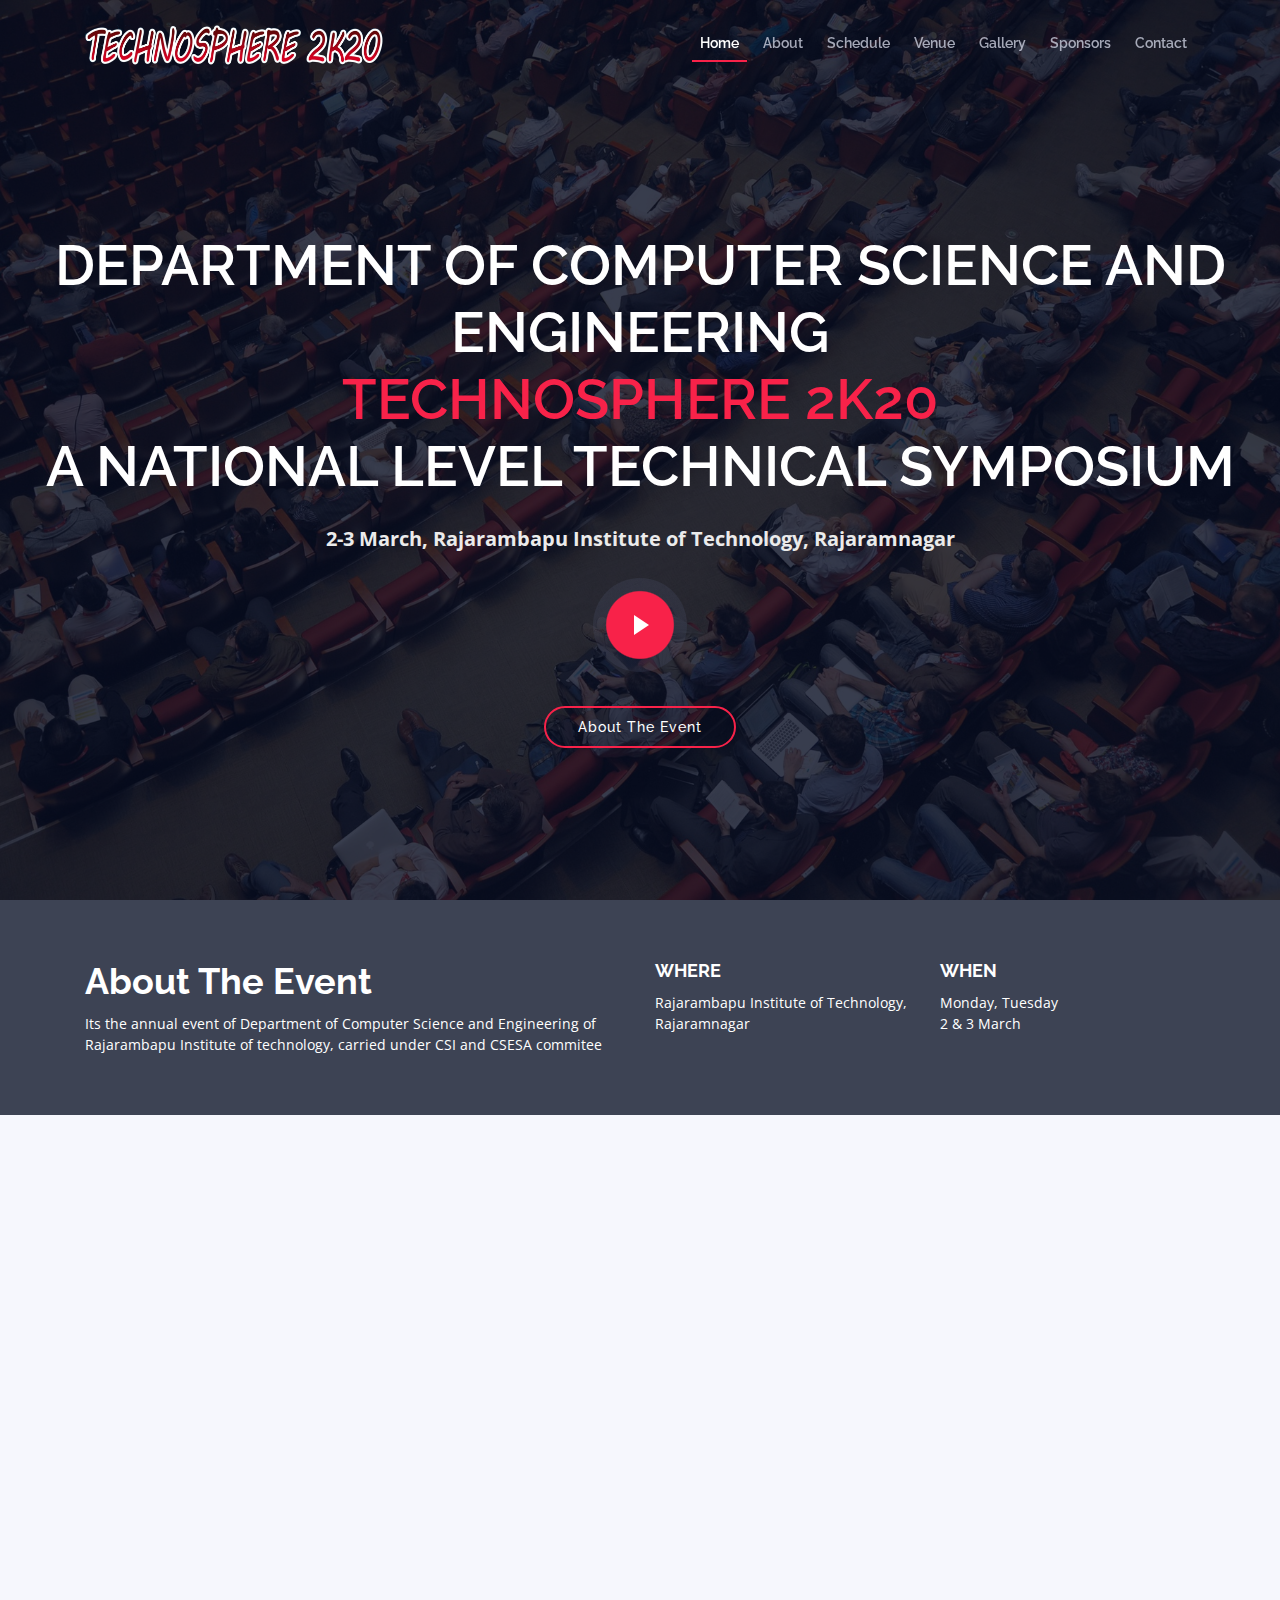
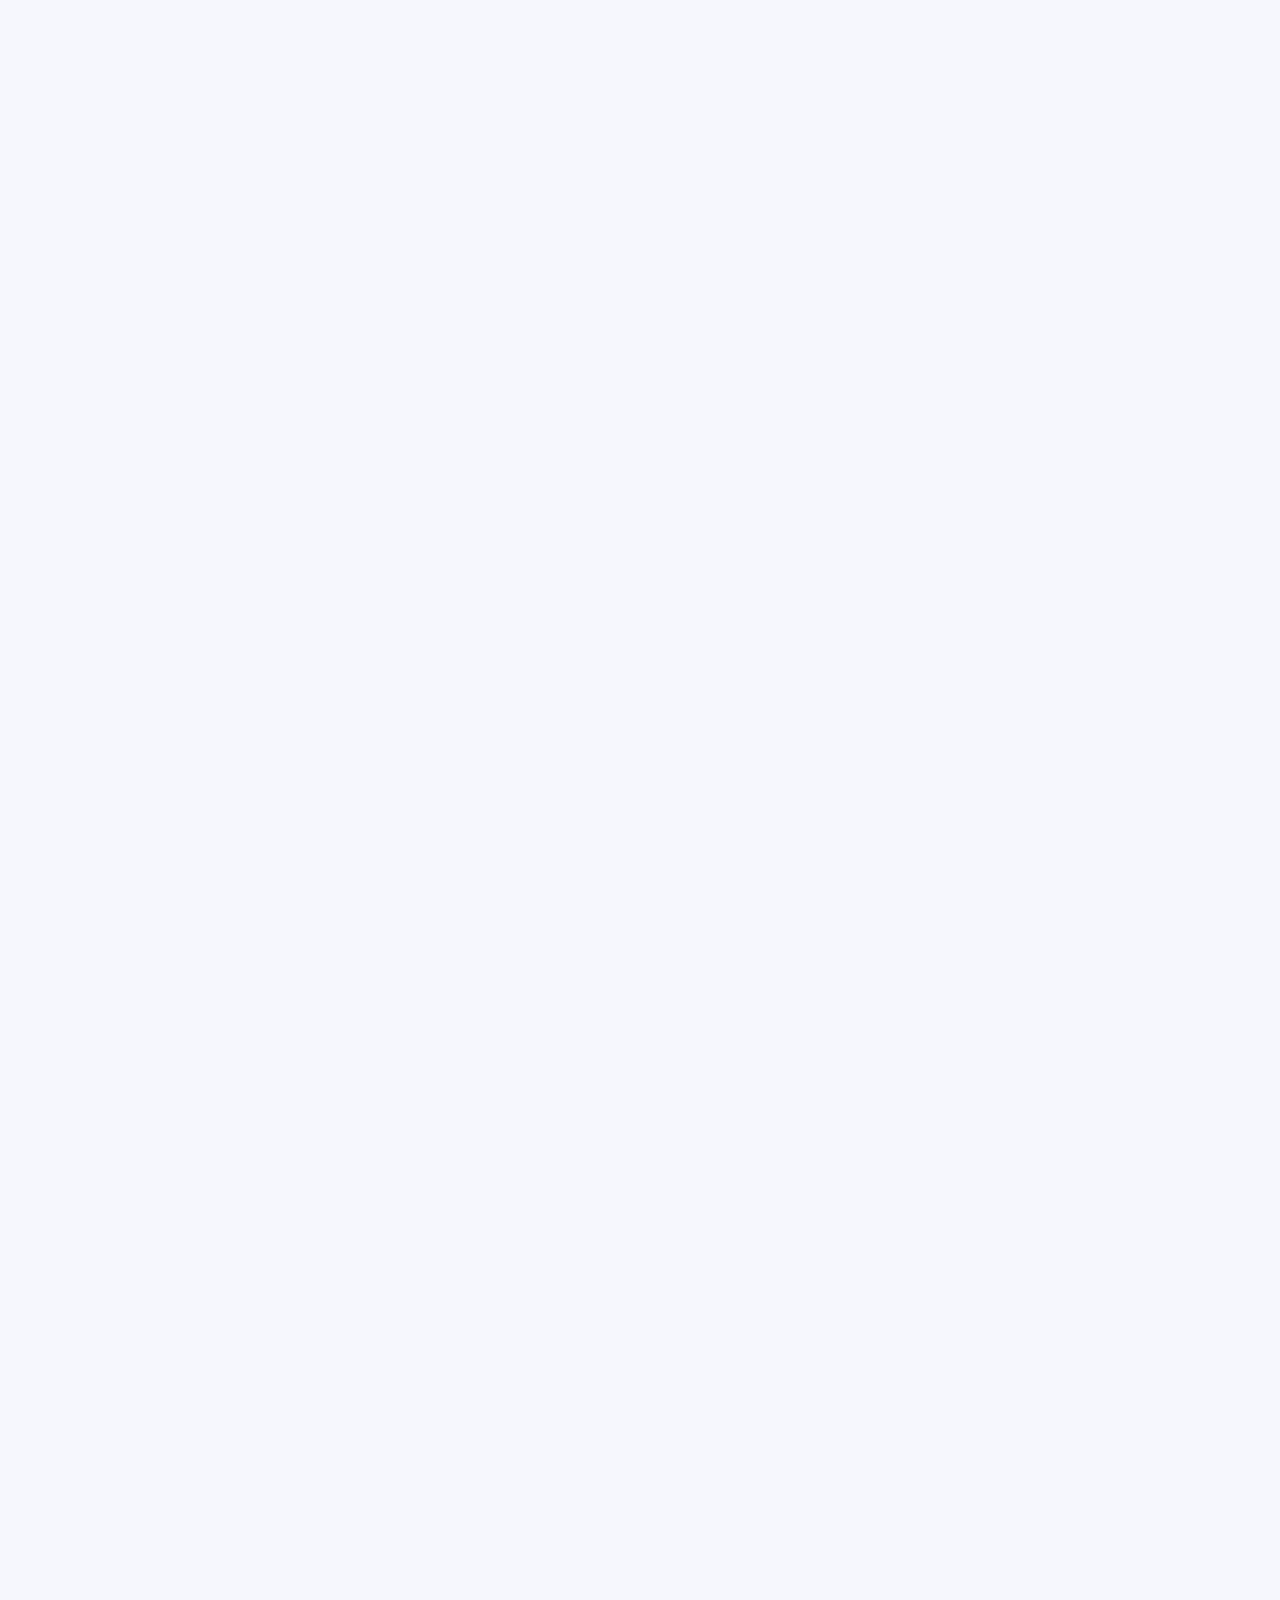
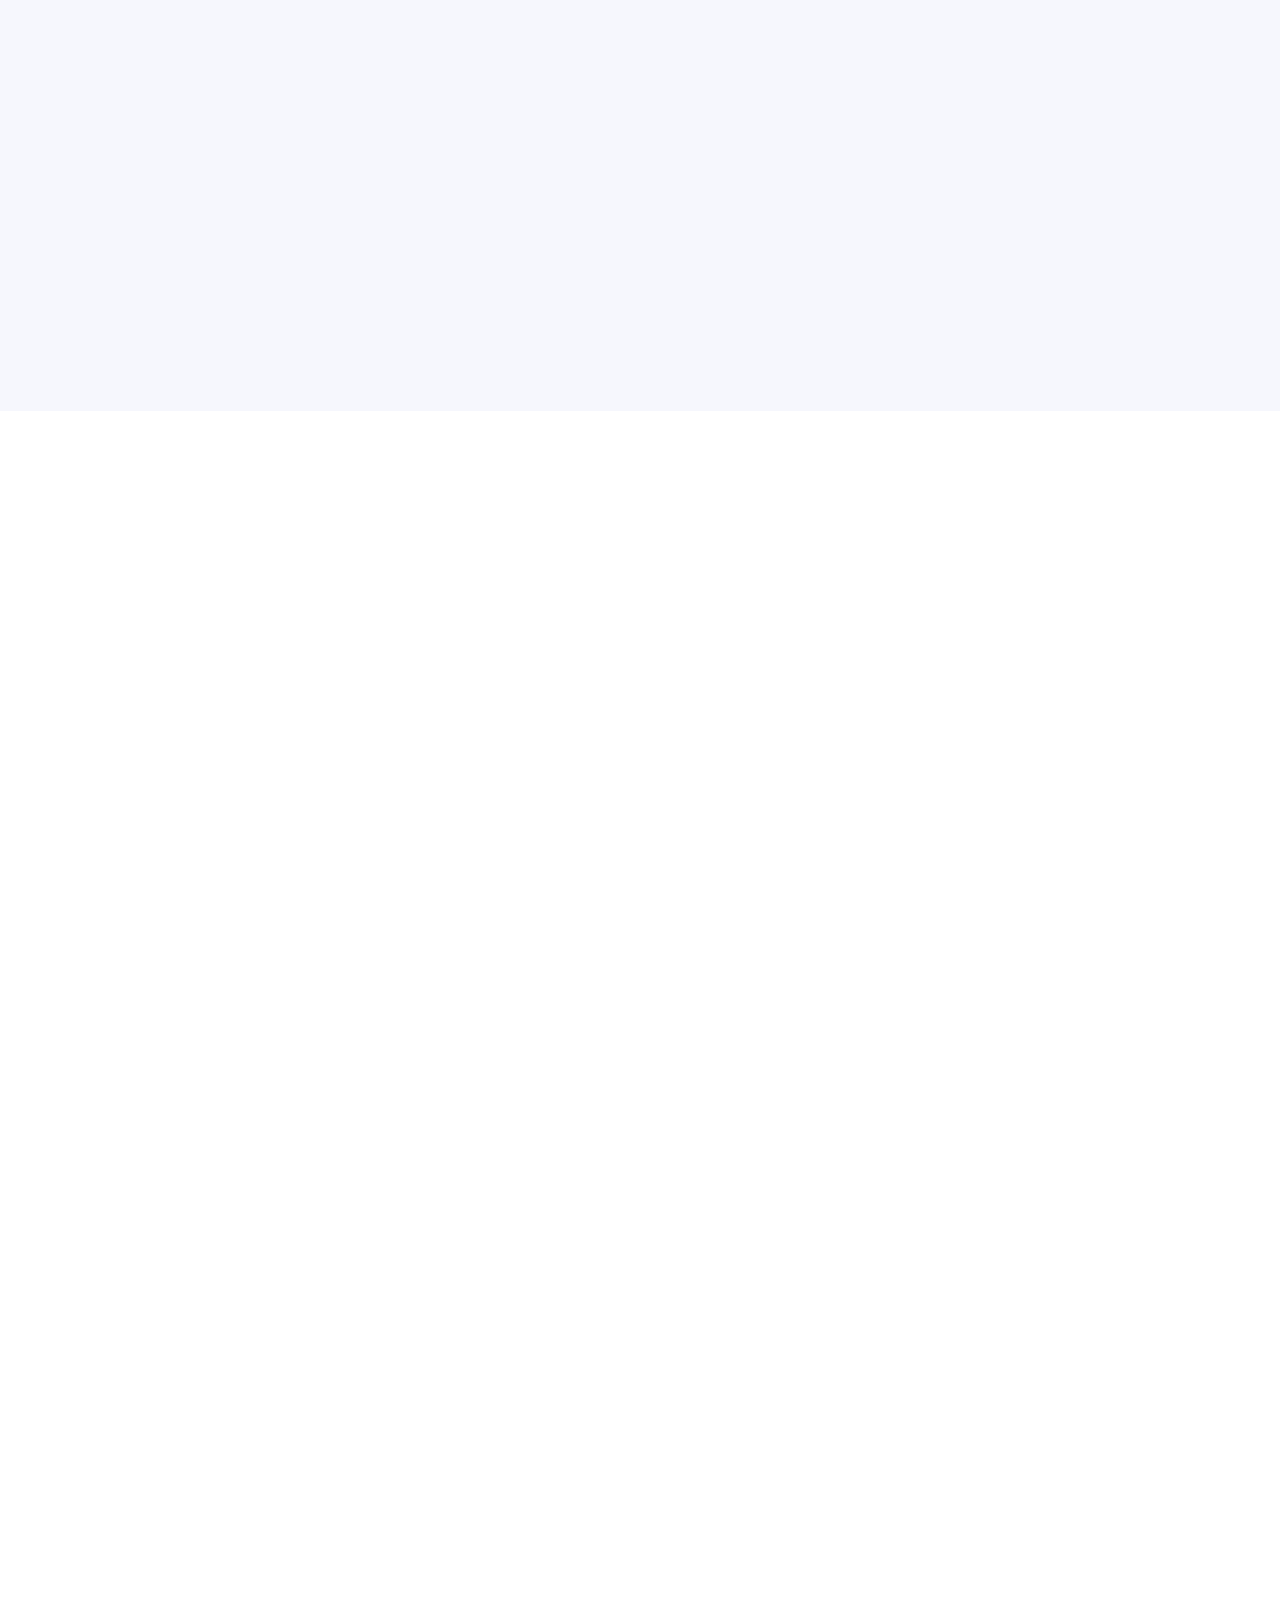
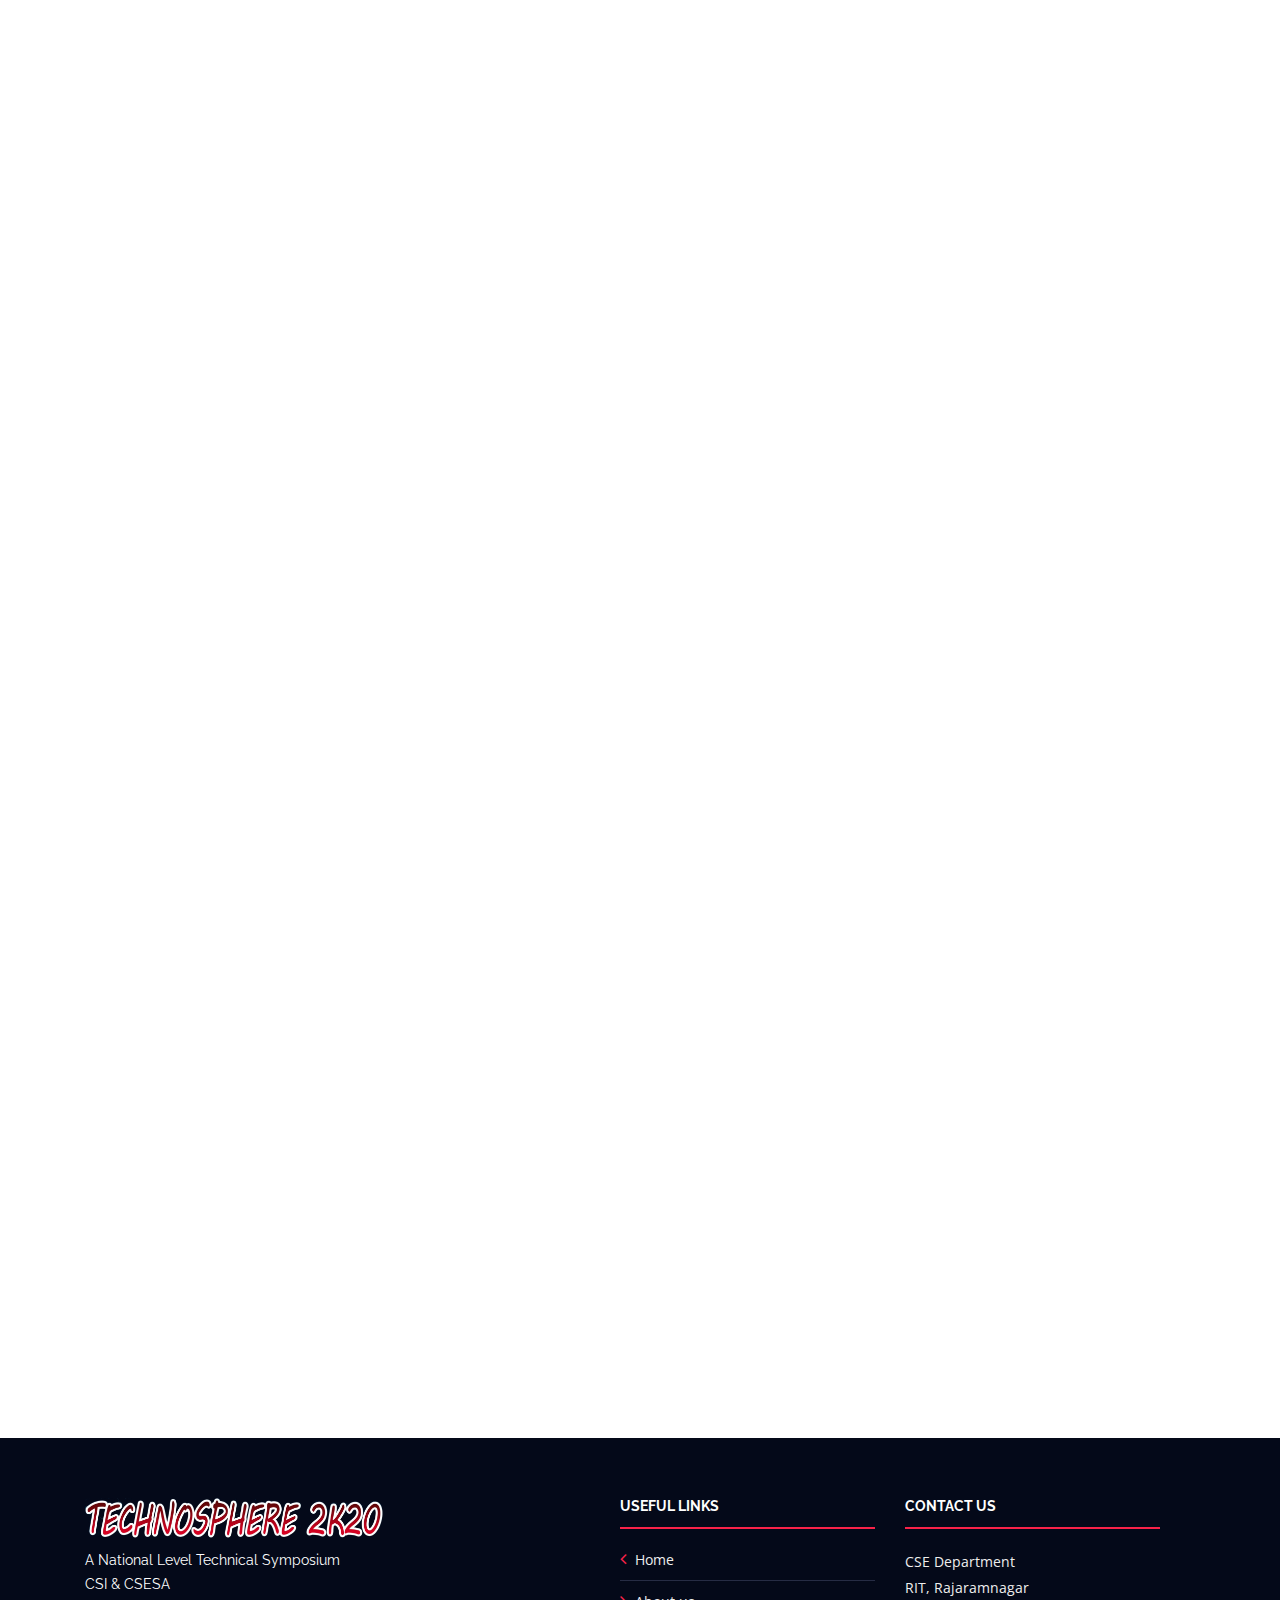
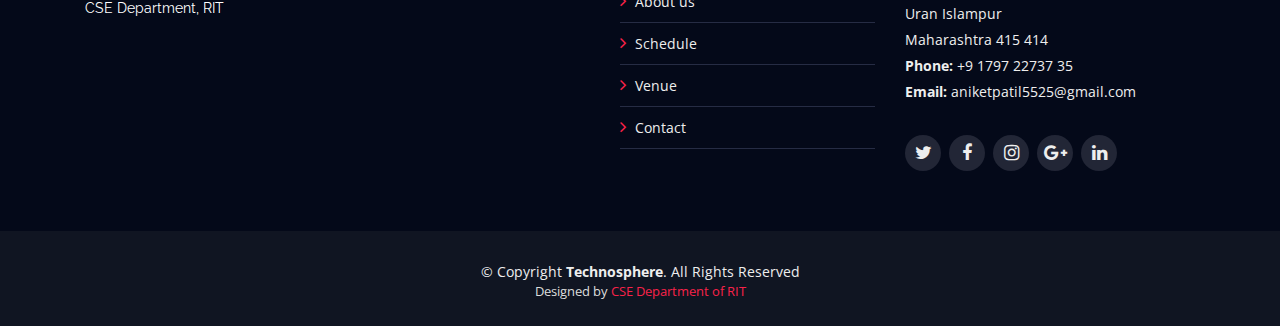
==== commit 032724cf: "Update index.html" ====
--- a/index.html
+++ b/index.html
@@ -230,12 +230,8 @@
                 </div>
                 <h4>Web Weaver <span>Event heads: Omkar Powar & Varad Patil</span></h4>
                 <p>HTML, CSS and JavaScript Web Development Event</p>
-                <p>Total 2 rounds</p>
+                <p>Total 1 round</p>
                 <p>Round I :</p>
-                <p>This round will consist of 30 questions on HTML and CSS. All questions will be in the
-                  form of multiple choice questions Duration for this will be 30 Minutes Max</p>
-                <pre></pre>
-                <p>Round II :</p>
                 <p>In this round, shortlisted participants from Round I will need to design website based on
                   any one of competition topics in 60 minutes using permitted development tools</p>
                 <pre></pre>
@@ -247,6 +243,10 @@
                 <p>Permitted Tools :</p>
                 <p>• Application software (visual Studio code, etc.)</p>
                 <p>• Programming Language (Hypertext Markup Language (HTML), CSS,JavaScript etc.</p>
+                <pre></pre>
+                <p>Note :</p>
+                <p>Resources will be provided by us</p>
+                <p>All resources should be used offline</p>
                 <pre></pre>
                 <p>Rules :</p>
                 <p>• Maximum 2 members per group</p>
@@ -525,10 +525,10 @@
       </div>
 
       <div class="owl-carousel gallery-carousel">
-        <a href="img/gallery/1.jpg" class="venobox" data-gall="gallery-carousel"><img src="img/gallery/1.jpg" alt=""></a>
-        <a href="img/gallery/2.jpg" class="venobox" data-gall="gallery-carousel"><img src="img/gallery/2.jpg" alt=""></a>
-        <a href="img/gallery/3.jpg" class="venobox" data-gall="gallery-carousel"><img src="img/gallery/3.jpg" alt=""></a>
-        <a href="img/gallery/4.jpg" class="venobox" data-gall="gallery-carousel"><img src="img/gallery/4.jpg" alt=""></a>
+        <a href="img/gallery/1.jpg" class="venobox" data-gall="gallery-carousel"><img src="img/gallery/1.jpeg" alt=""></a>
+        <a href="img/gallery/2.jpg" class="venobox" data-gall="gallery-carousel"><img src="img/gallery/2.jpeg" alt=""></a>
+        <a href="img/gallery/3.jpg" class="venobox" data-gall="gallery-carousel"><img src="img/gallery/3.jpeg" alt=""></a>
+        <a href="img/gallery/4.jpg" class="venobox" data-gall="gallery-carousel"><img src="img/gallery/4.jpeg" alt=""></a>
         <a href="img/gallery/5.jpg" class="venobox" data-gall="gallery-carousel"><img src="img/gallery/5.jpg" alt=""></a>
         <a href="img/gallery/6.jpg" class="venobox" data-gall="gallery-carousel"><img src="img/gallery/6.jpg" alt=""></a>
         <a href="img/gallery/7.jpg" class="venobox" data-gall="gallery-carousel"><img src="img/gallery/7.jpg" alt=""></a>
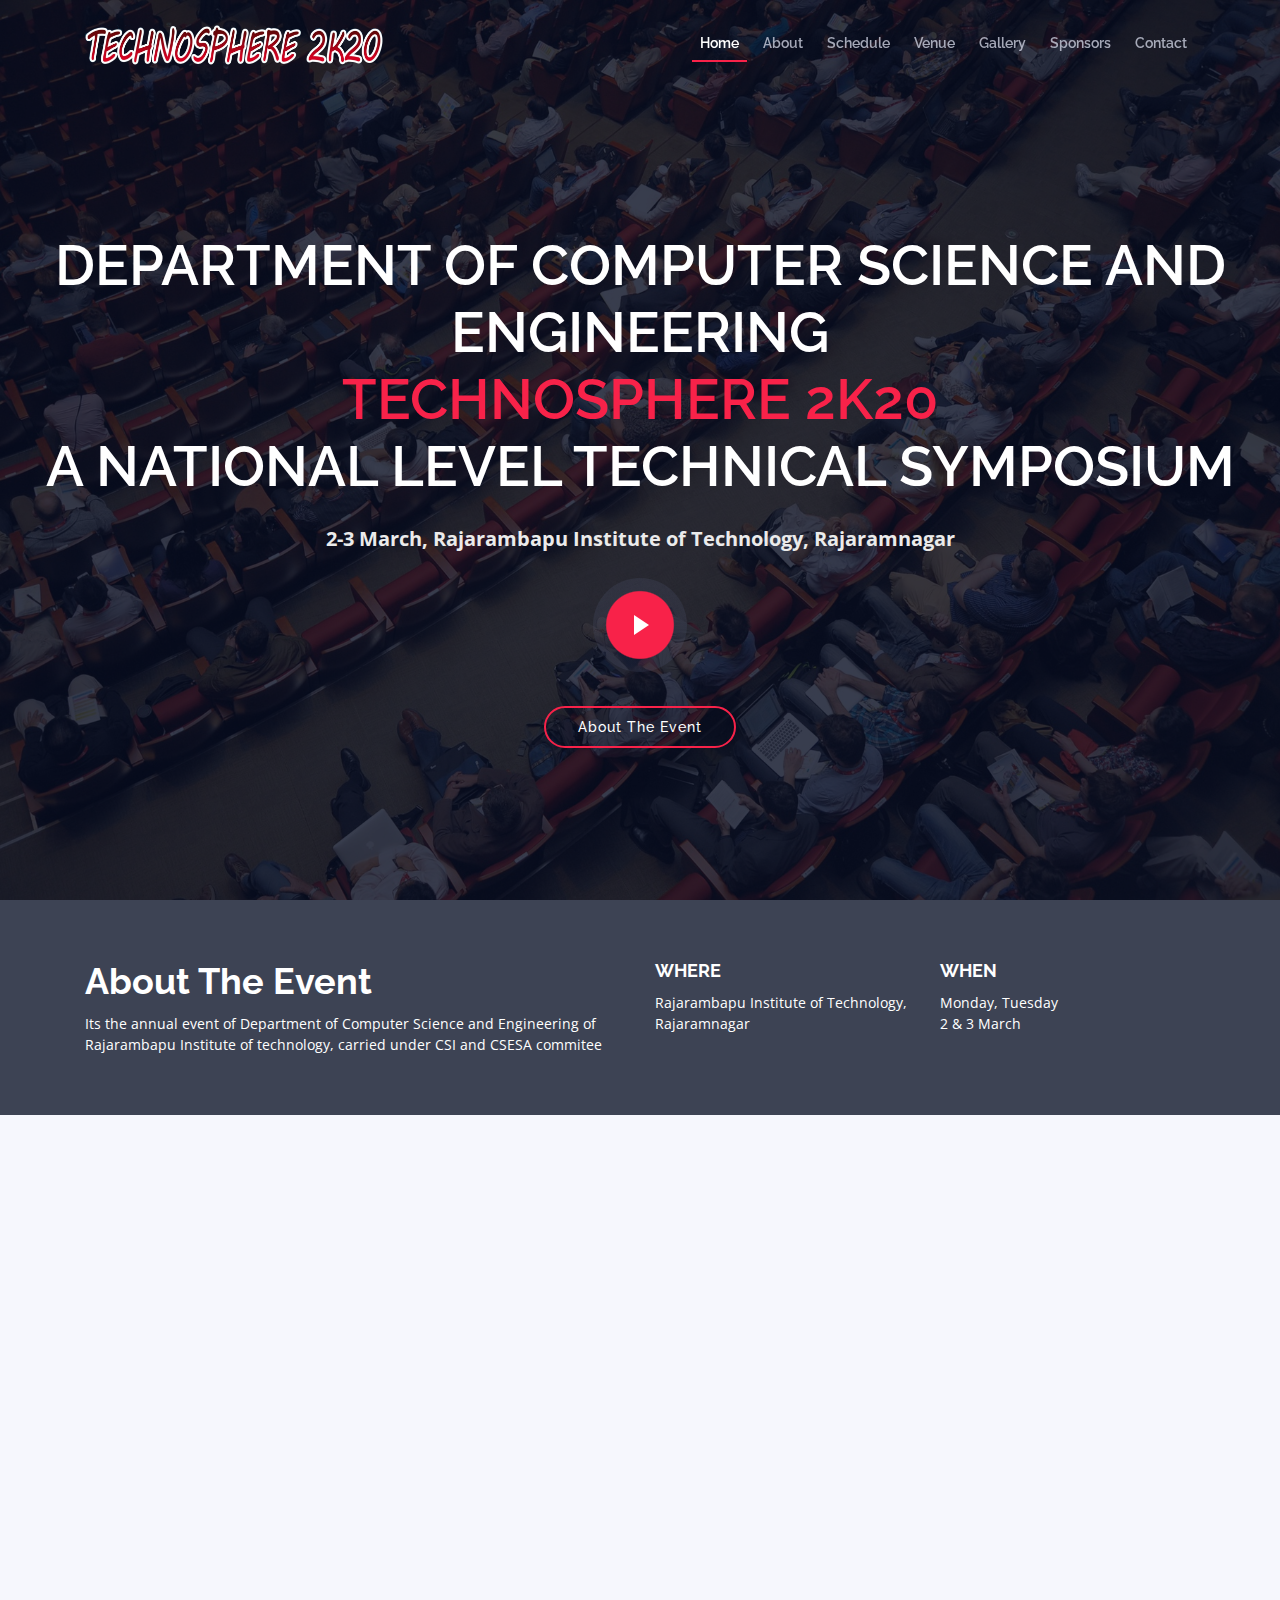
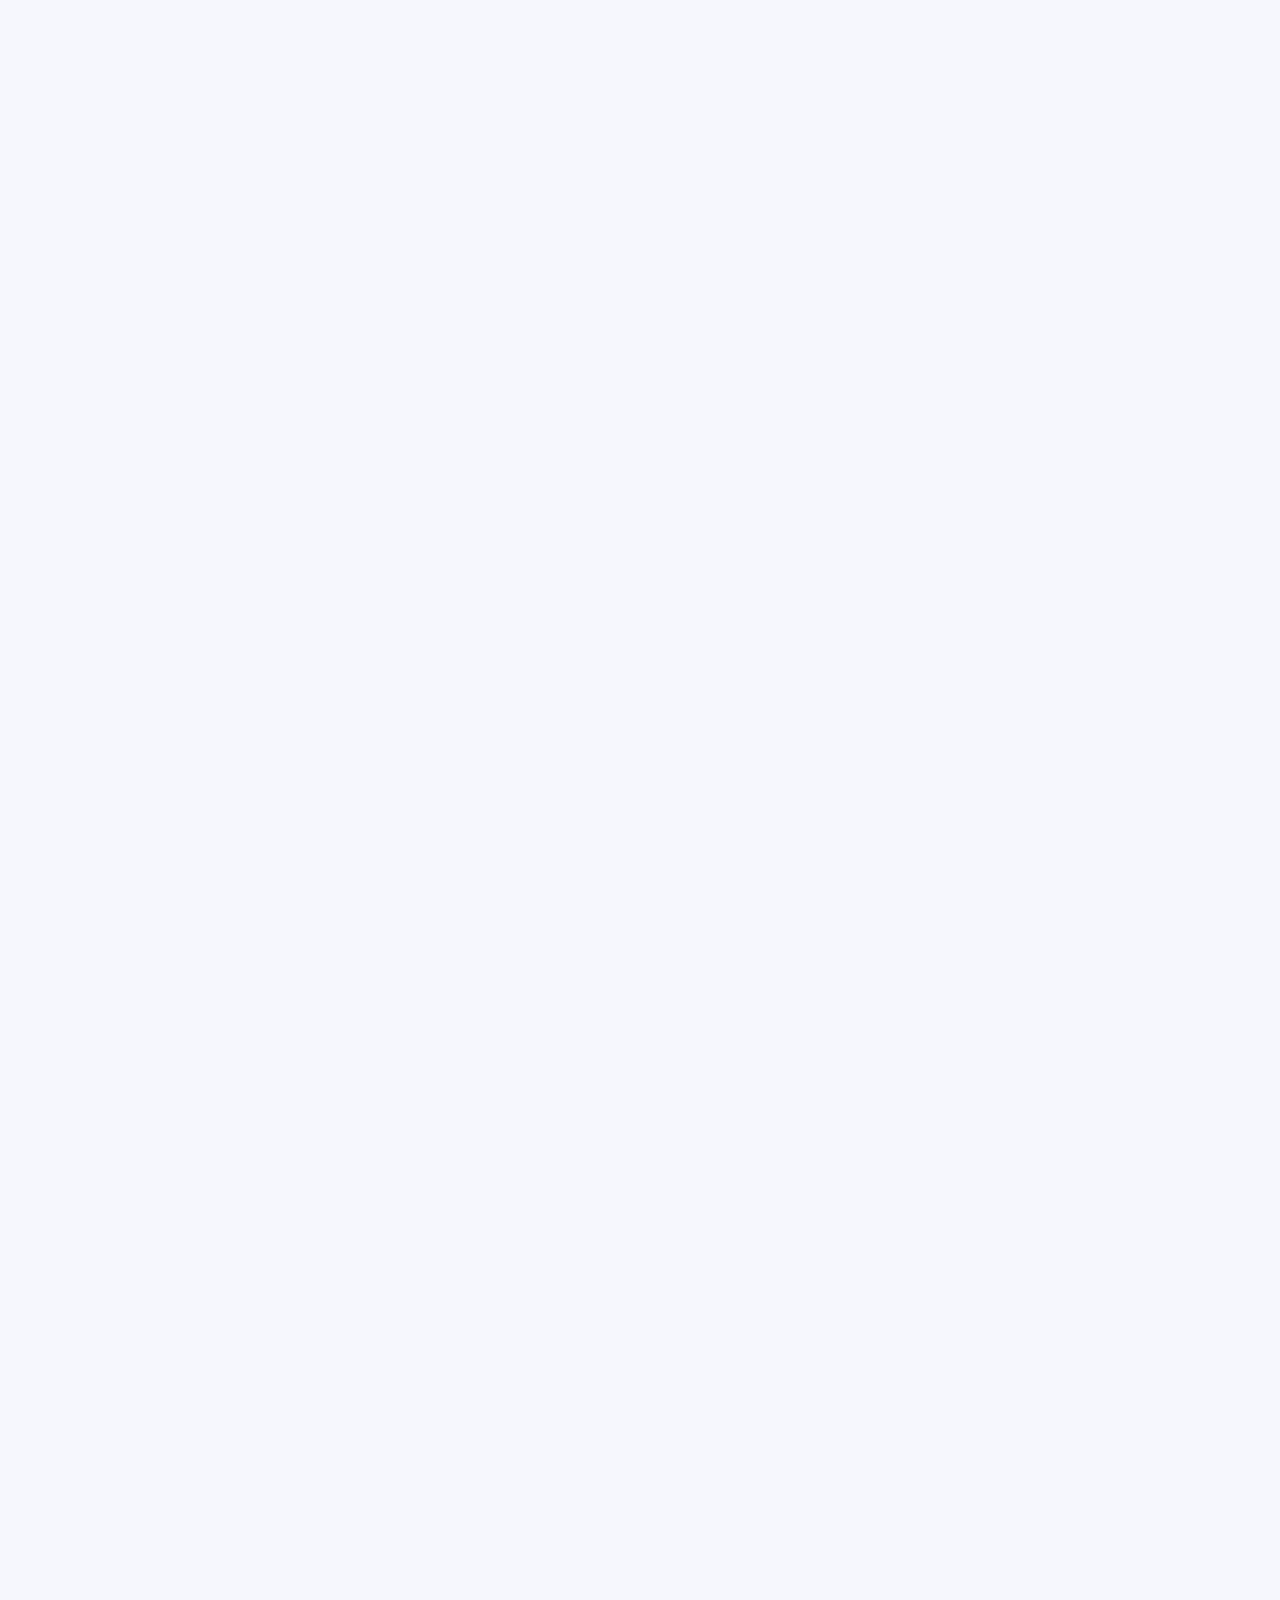
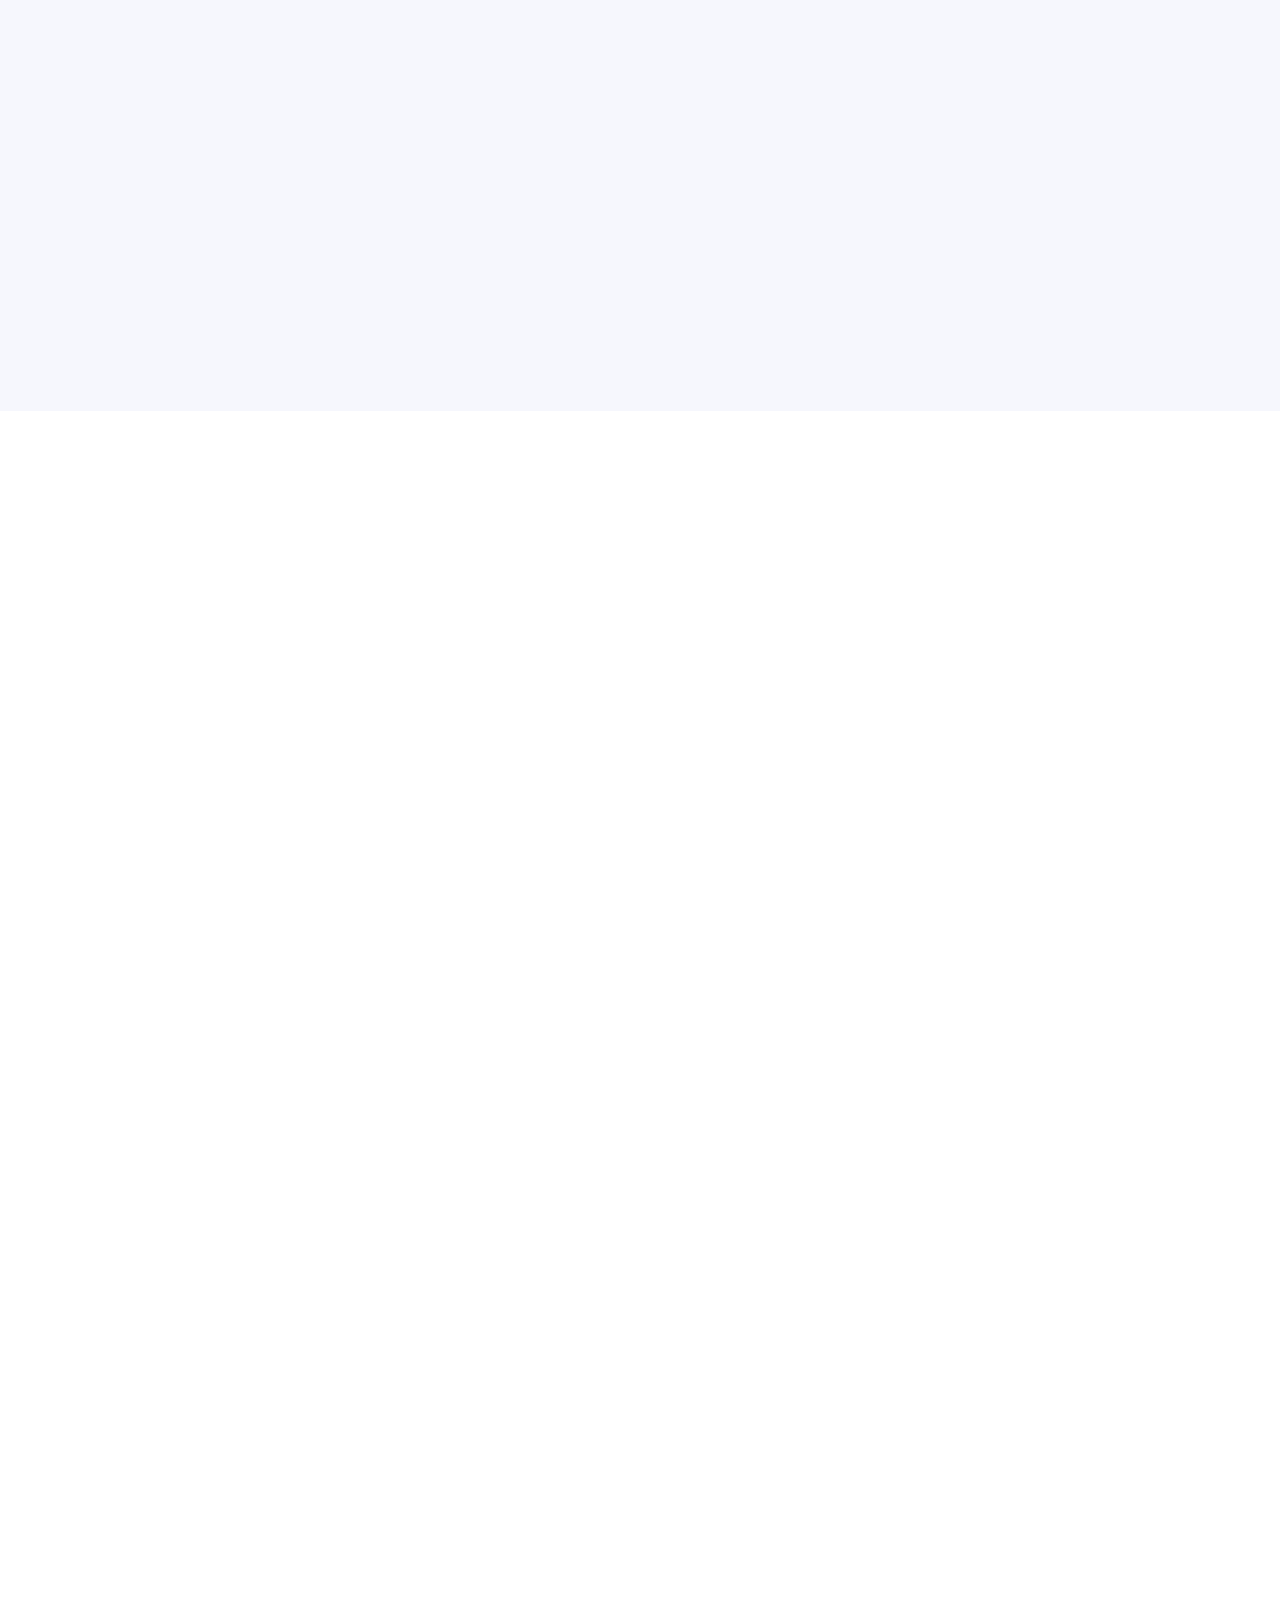
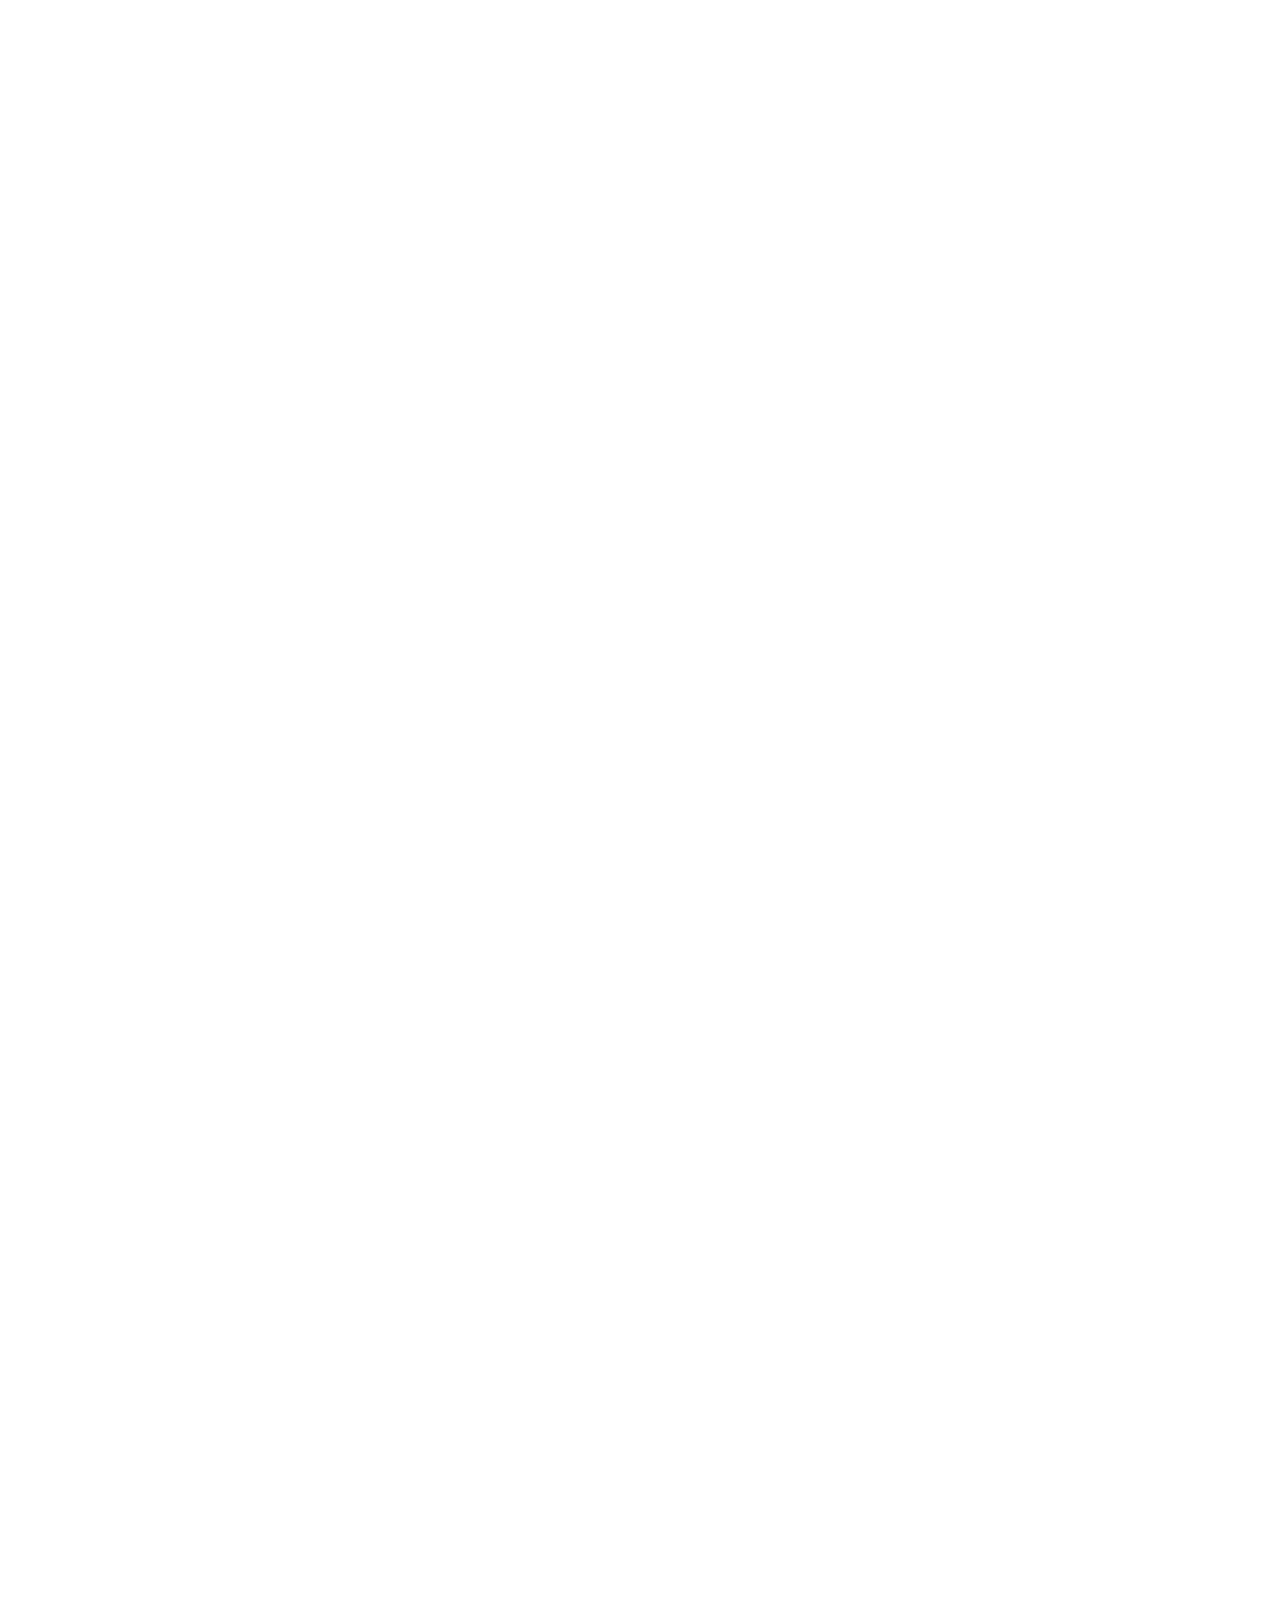
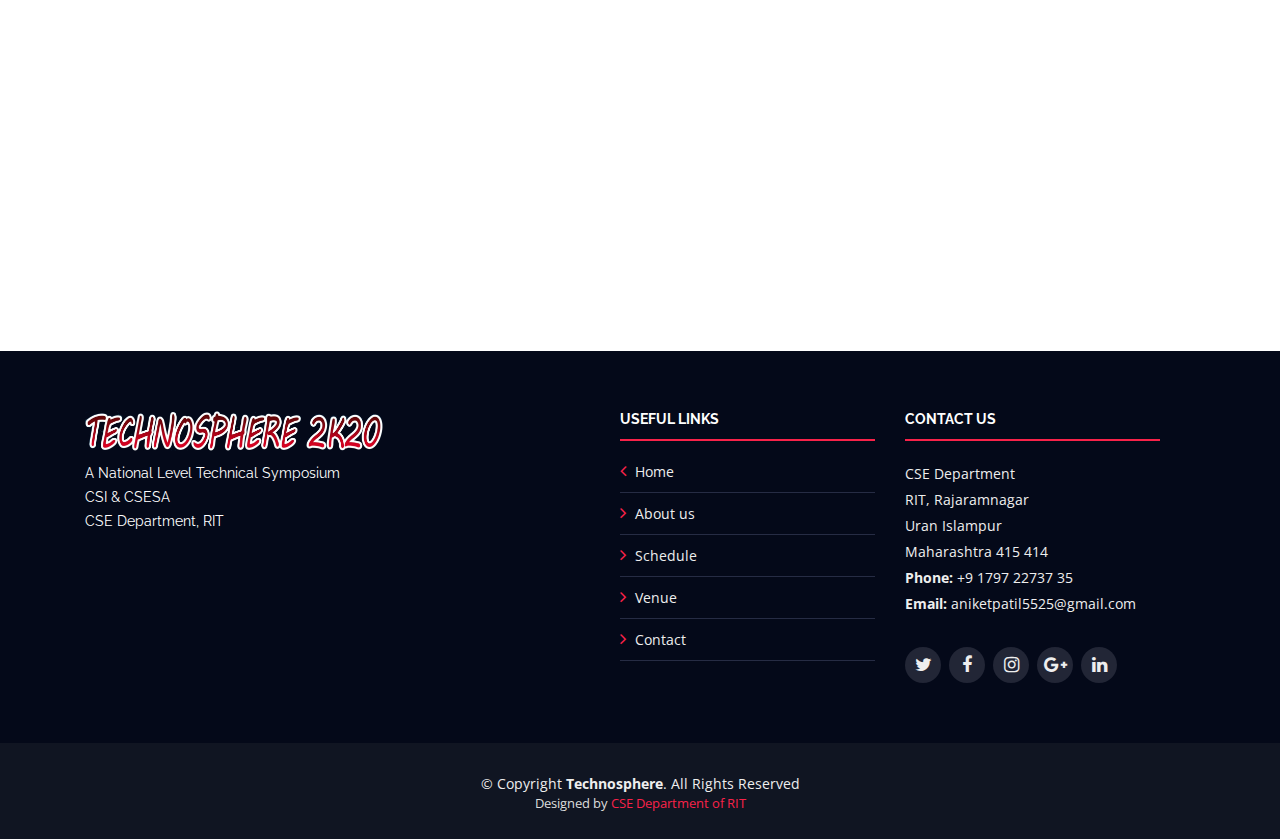
==== commit 63262773: "Update index.html" ====
--- a/index.html
+++ b/index.html
@@ -72,7 +72,7 @@
     <div class="intro-container wow fadeIn">
       <h1 class="mb-4 pb-0">Department of Computer Science and Engineering<br><span>Technosphere 2K20</span><br>A National level Technical Symposium</h1>
       <p class="mb-4 pb-0">2-3 March, Rajarambapu Institute of Technology, Rajaramnagar</p>
-      <a href="https://www.youtube.com/watch?v=OwSWTq0wTp4" class="venobox play-btn mb-4" data-vbtype="video"
+      <a href="https://youtu.be/1ocQLv2geOY" class="venobox play-btn mb-4" data-vbtype="video"
         data-autoplay="true"></a>
       <a href="#about" class="about-btn scrollto">About The Event</a>
     </div>
@@ -548,12 +548,6 @@
         </div>
 
         <div class="row no-gutters supporters-wrap clearfix">
-
-          <div class="col-lg-3 col-md-4 col-xs-6">
-            <div class="supporter-logo">
-              <img src="" class="img-fluid" alt="">
-            </div>
-          </div>
           
           <div class="col-lg-3 col-md-4 col-xs-6">
             <div class="supporter-logo">
@@ -573,15 +567,22 @@
           
           <div class="col-lg-3 col-md-4 col-xs-6">
             <div class="supporter-logo">
-              <img src="" class="img-fluid" alt="">
-            </div>
-          </div>
-          
-          <!--
+              <a href="https://www.pngadgil.com/">
+                <img src="img/supporters/3.png" class="img-fluid" alt="">
+            </div>
+          </div>
+            
+          <div class="col-lg-3 col-md-4 col-xs-6">
+            <div class="supporter-logo">
+              <a href="http://www.satvikclub.com/">
+                <img src="img/supporters/4.png" class="img-fluid" alt="">
+            </div>
+          </div>
           
           <div class="col-lg-3 col-md-4 col-xs-6">
             <div class="supporter-logo">
-              <img src="img/supporters/5.png" class="img-fluid" alt="">
+              <a href="http://aditiindustries.co.in/">
+                <img src="img/supporters/5.png" class="img-fluid" alt="">
             </div>
           </div>
         
@@ -597,6 +598,7 @@
             </div>
           </div>
           
+            <!--
           <div class="col-lg-3 col-md-4 col-xs-6">
             <div class="supporter-logo">
               <img src="img/supporters/8.png" class="img-fluid" alt="">
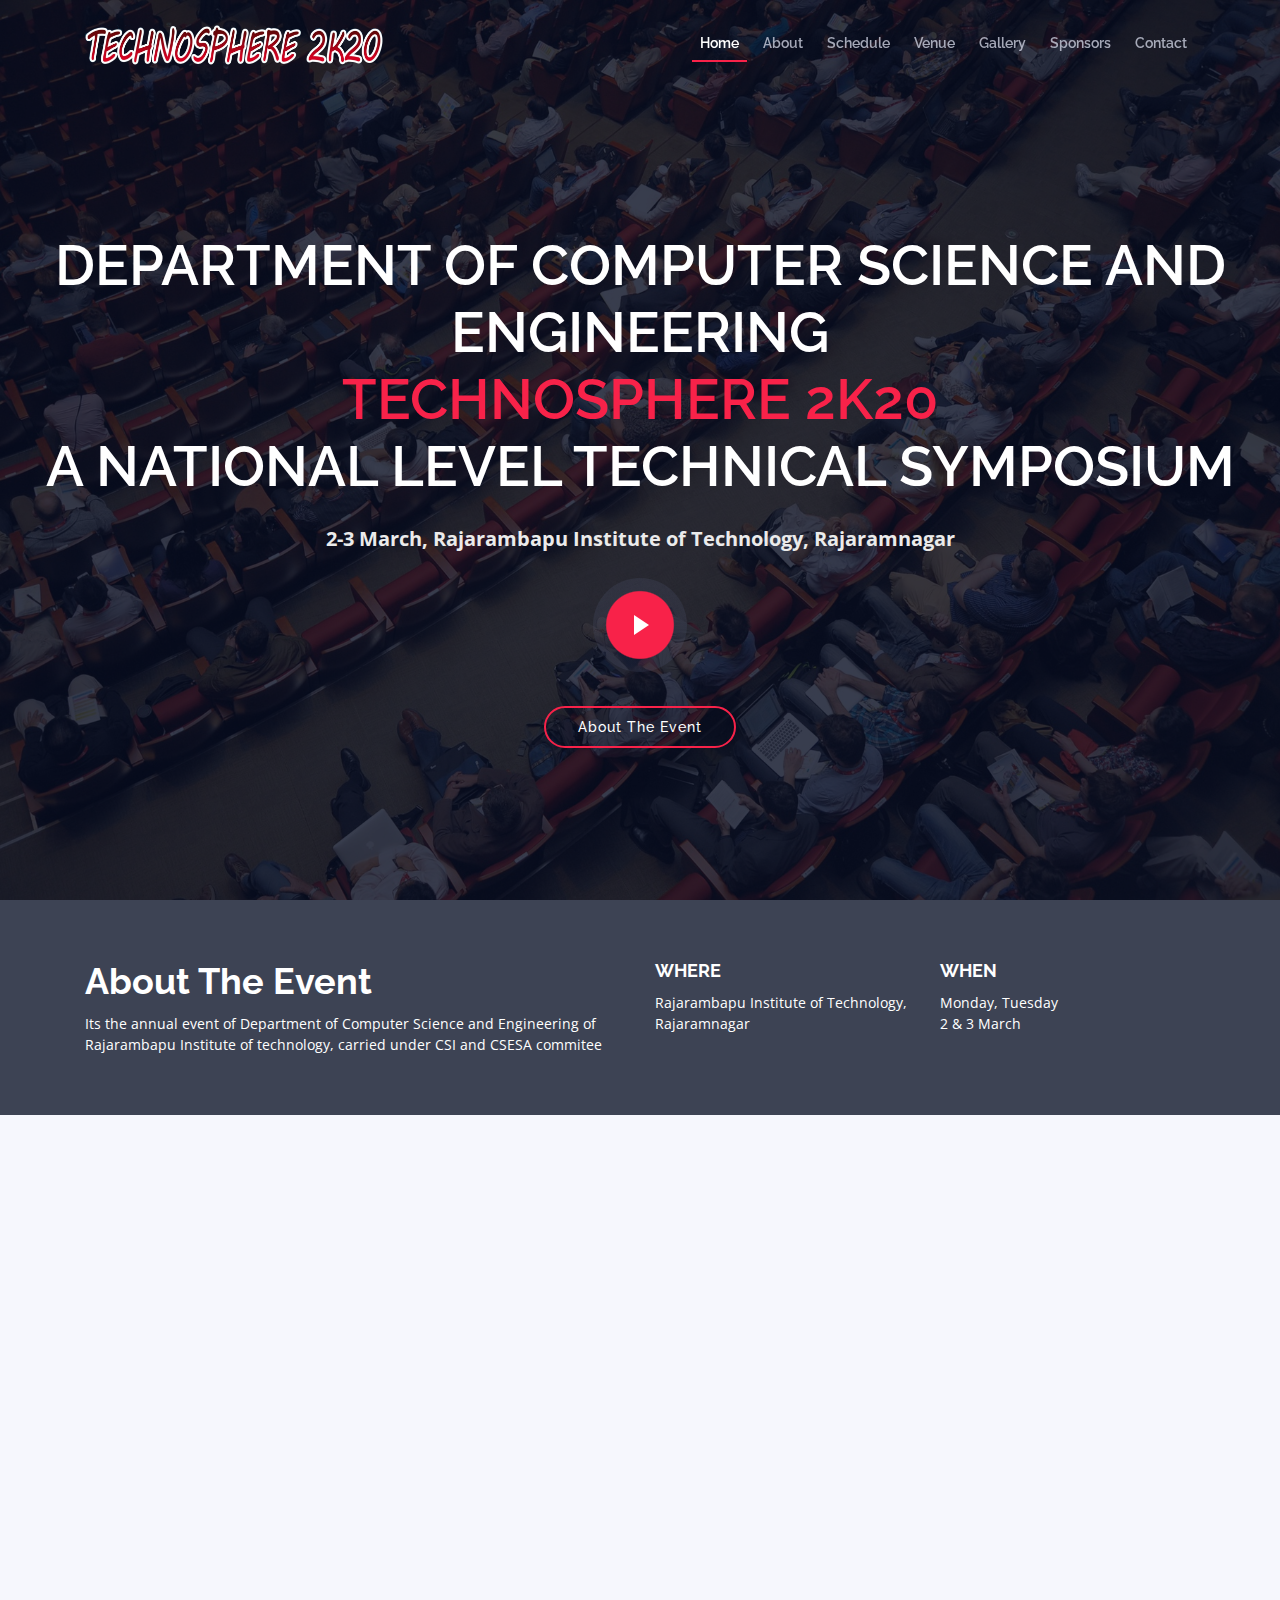
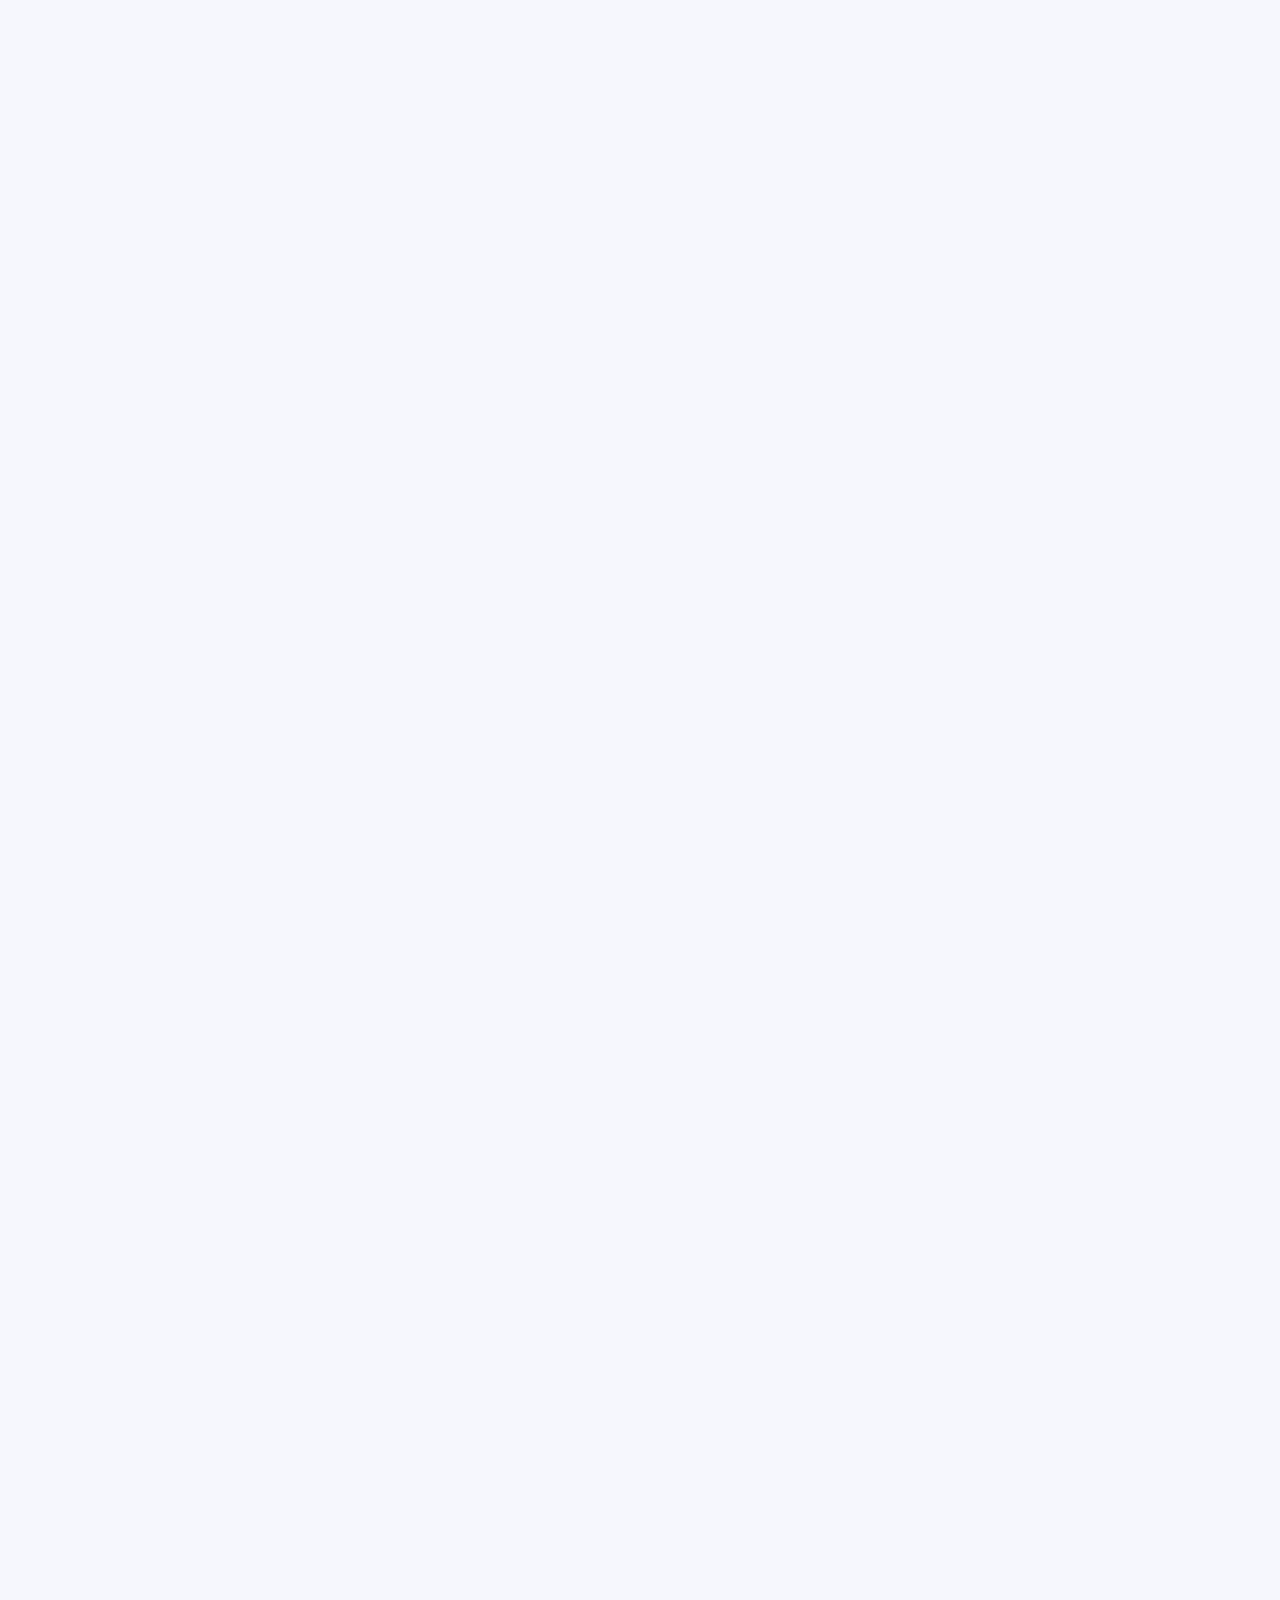
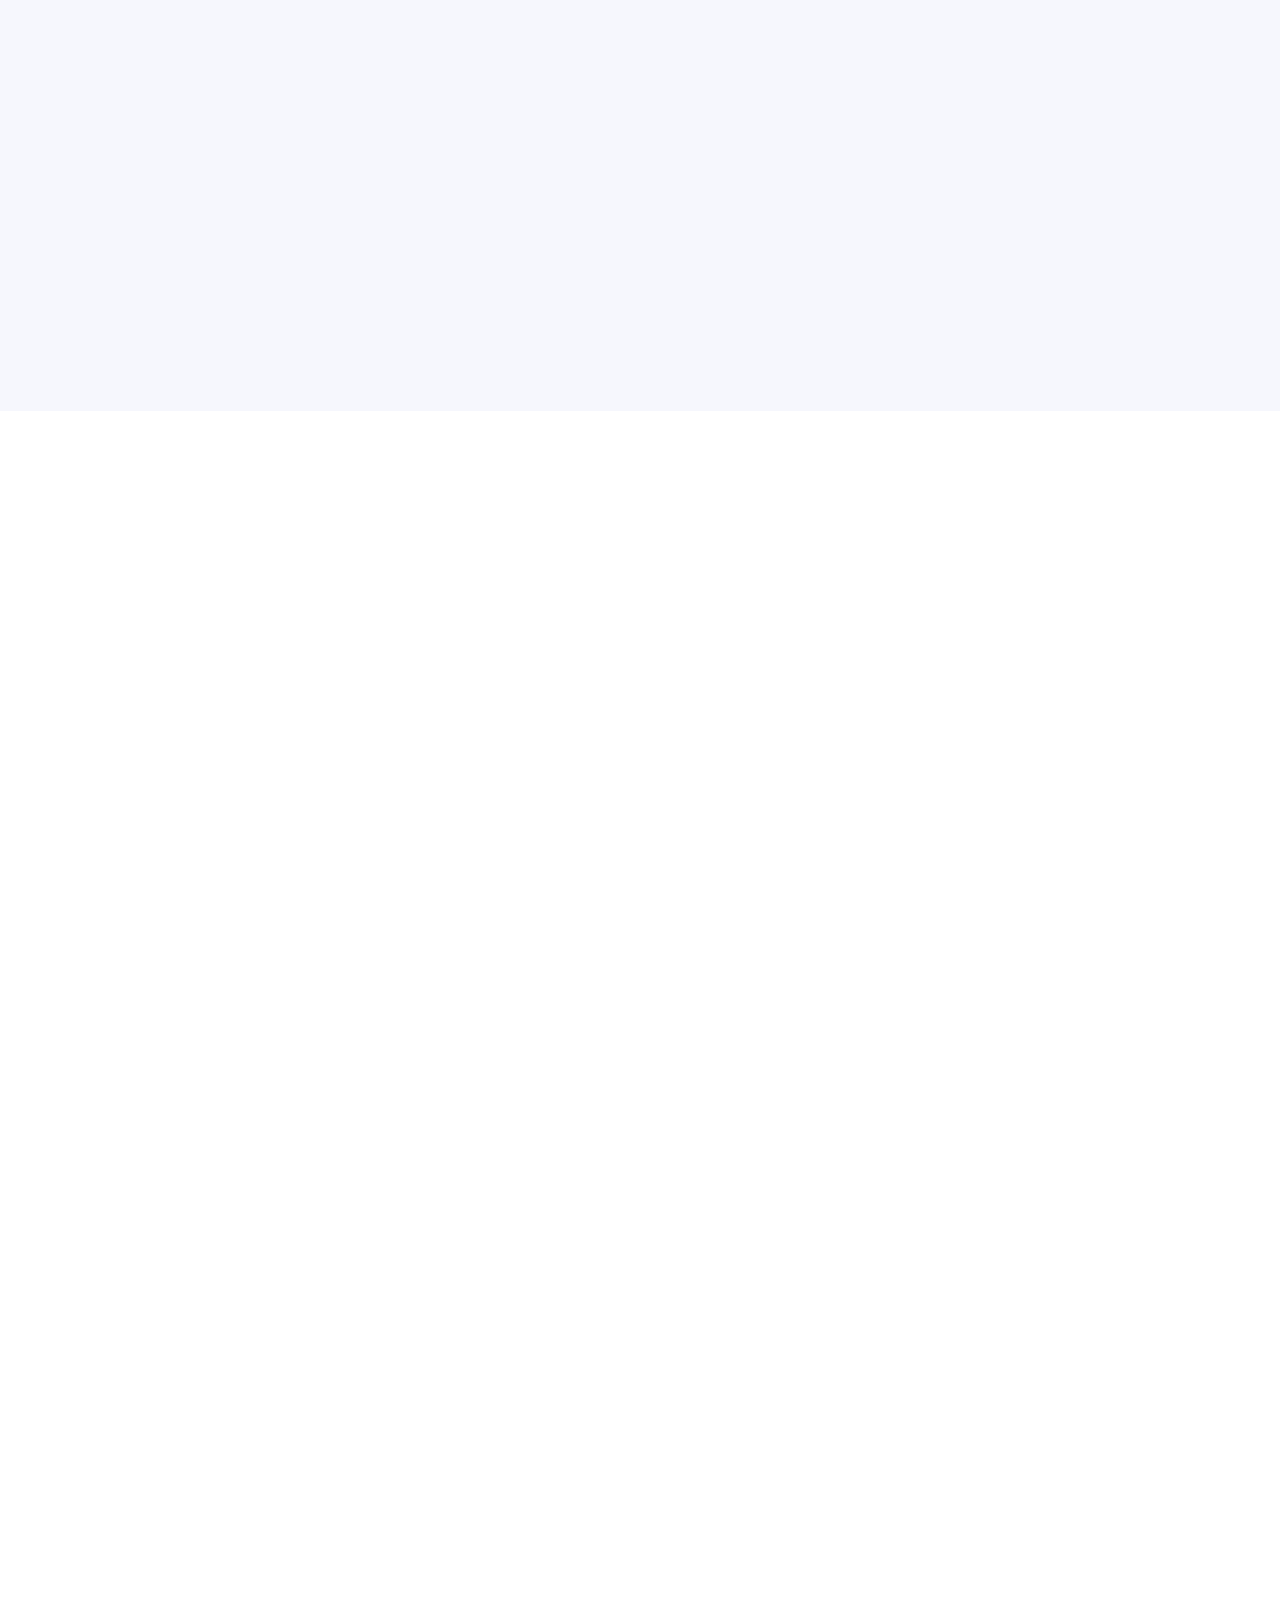
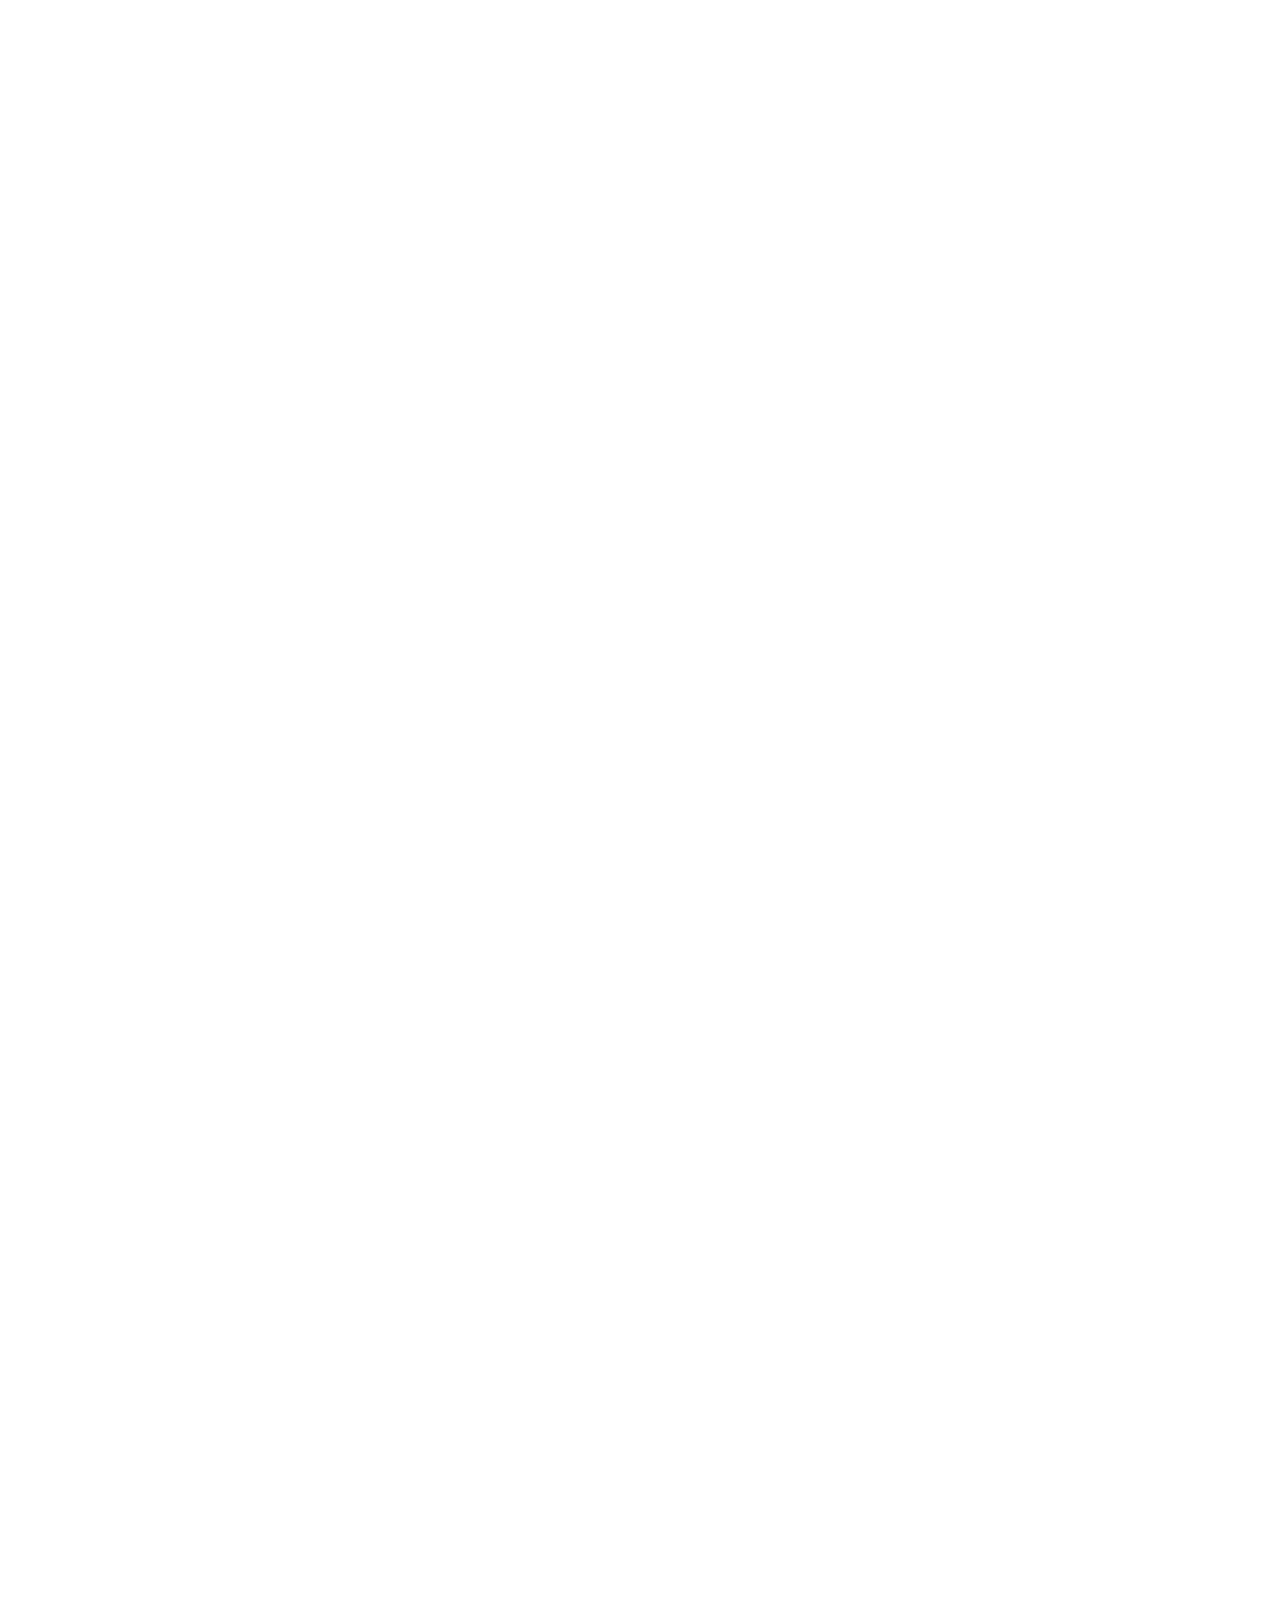
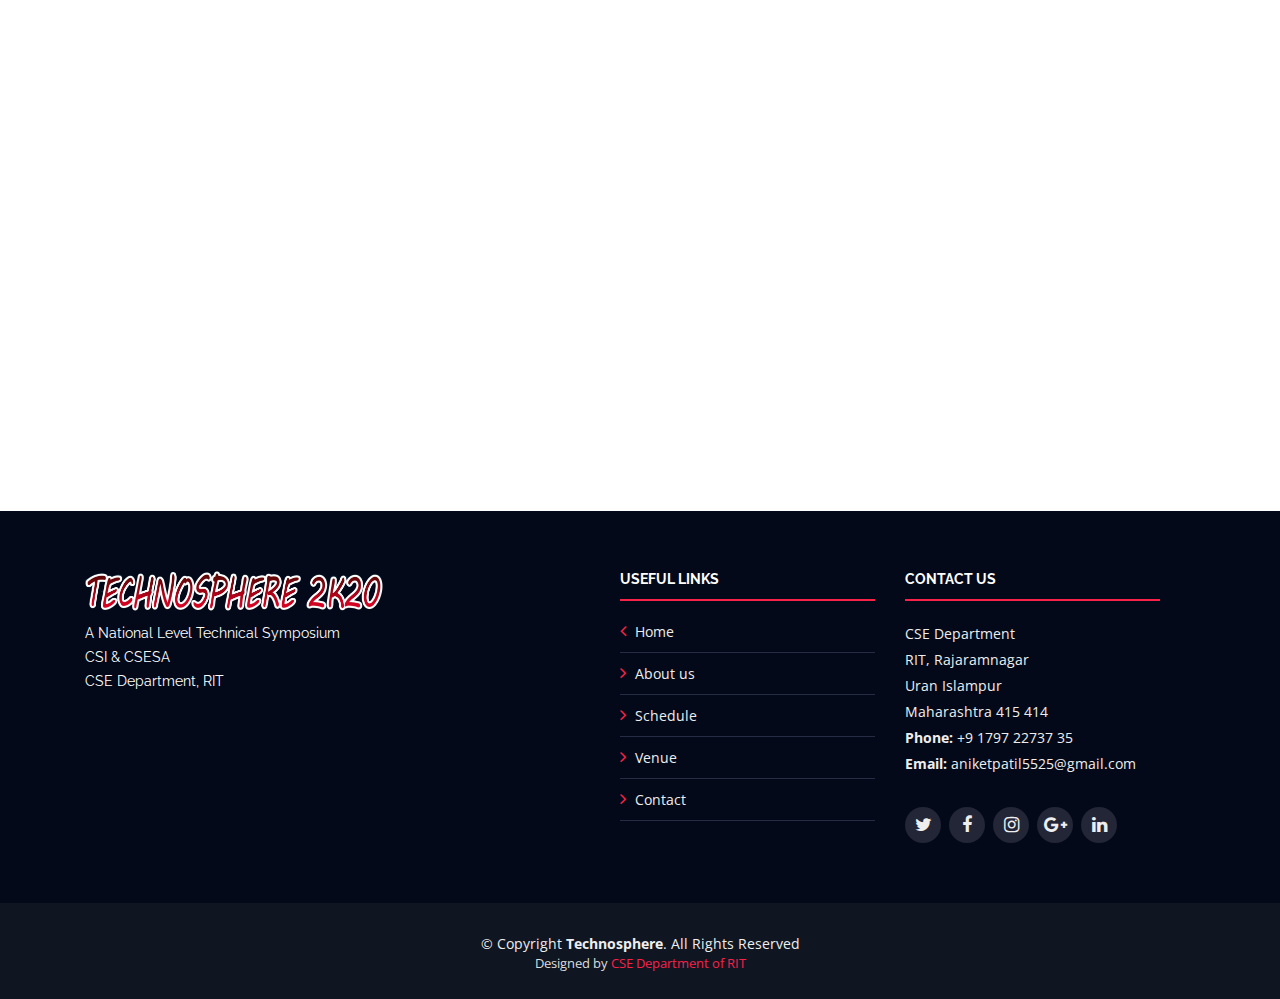
==== commit b0bf603d: "Update index.html" ====
--- a/index.html
+++ b/index.html
@@ -597,14 +597,12 @@
               <img src="img/supporters/7.png" class="img-fluid" alt="">
             </div>
           </div>
-          
-            <!--
+         
           <div class="col-lg-3 col-md-4 col-xs-6">
             <div class="supporter-logo">
-              <img src="img/supporters/8.png" class="img-fluid" alt="">
-            </div>
-          </div>
-          -->
+              <img src="" class="img-fluid" alt="">
+            </div>
+          </div>
 
         </div>
 
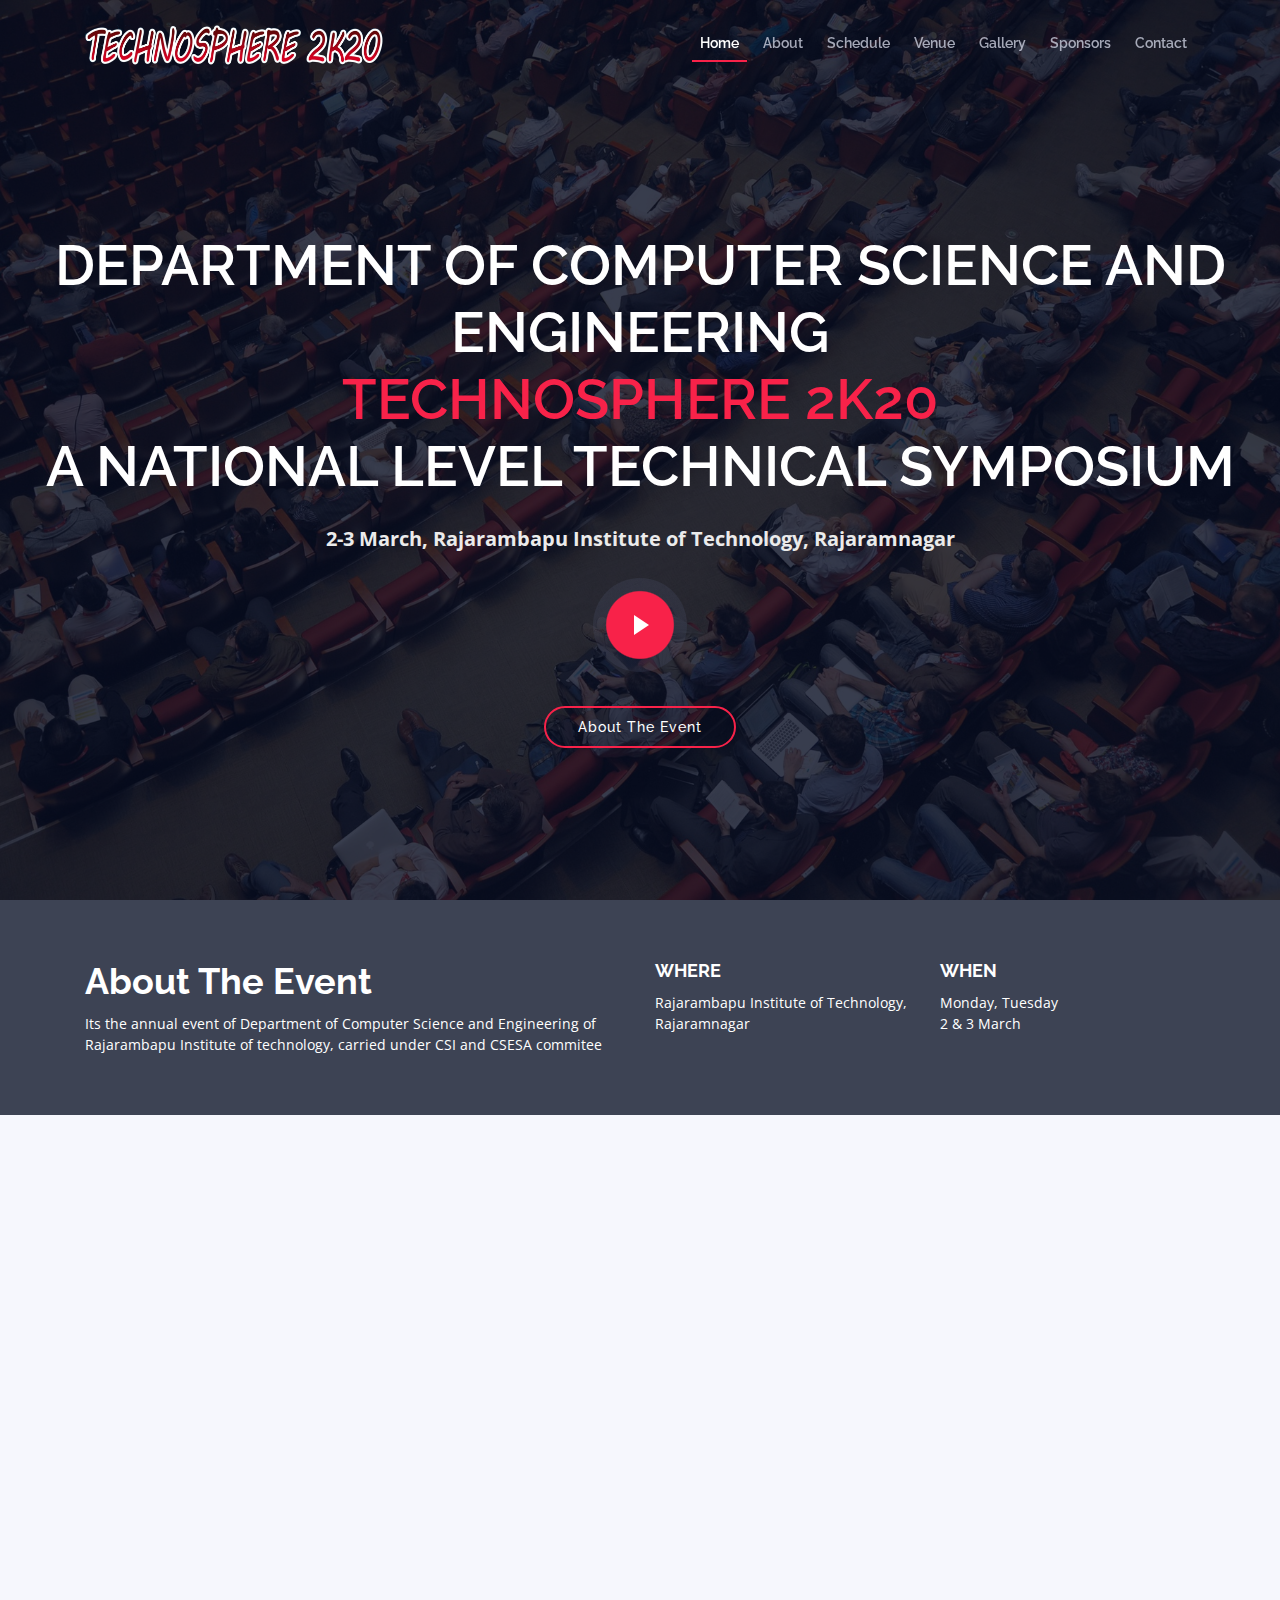
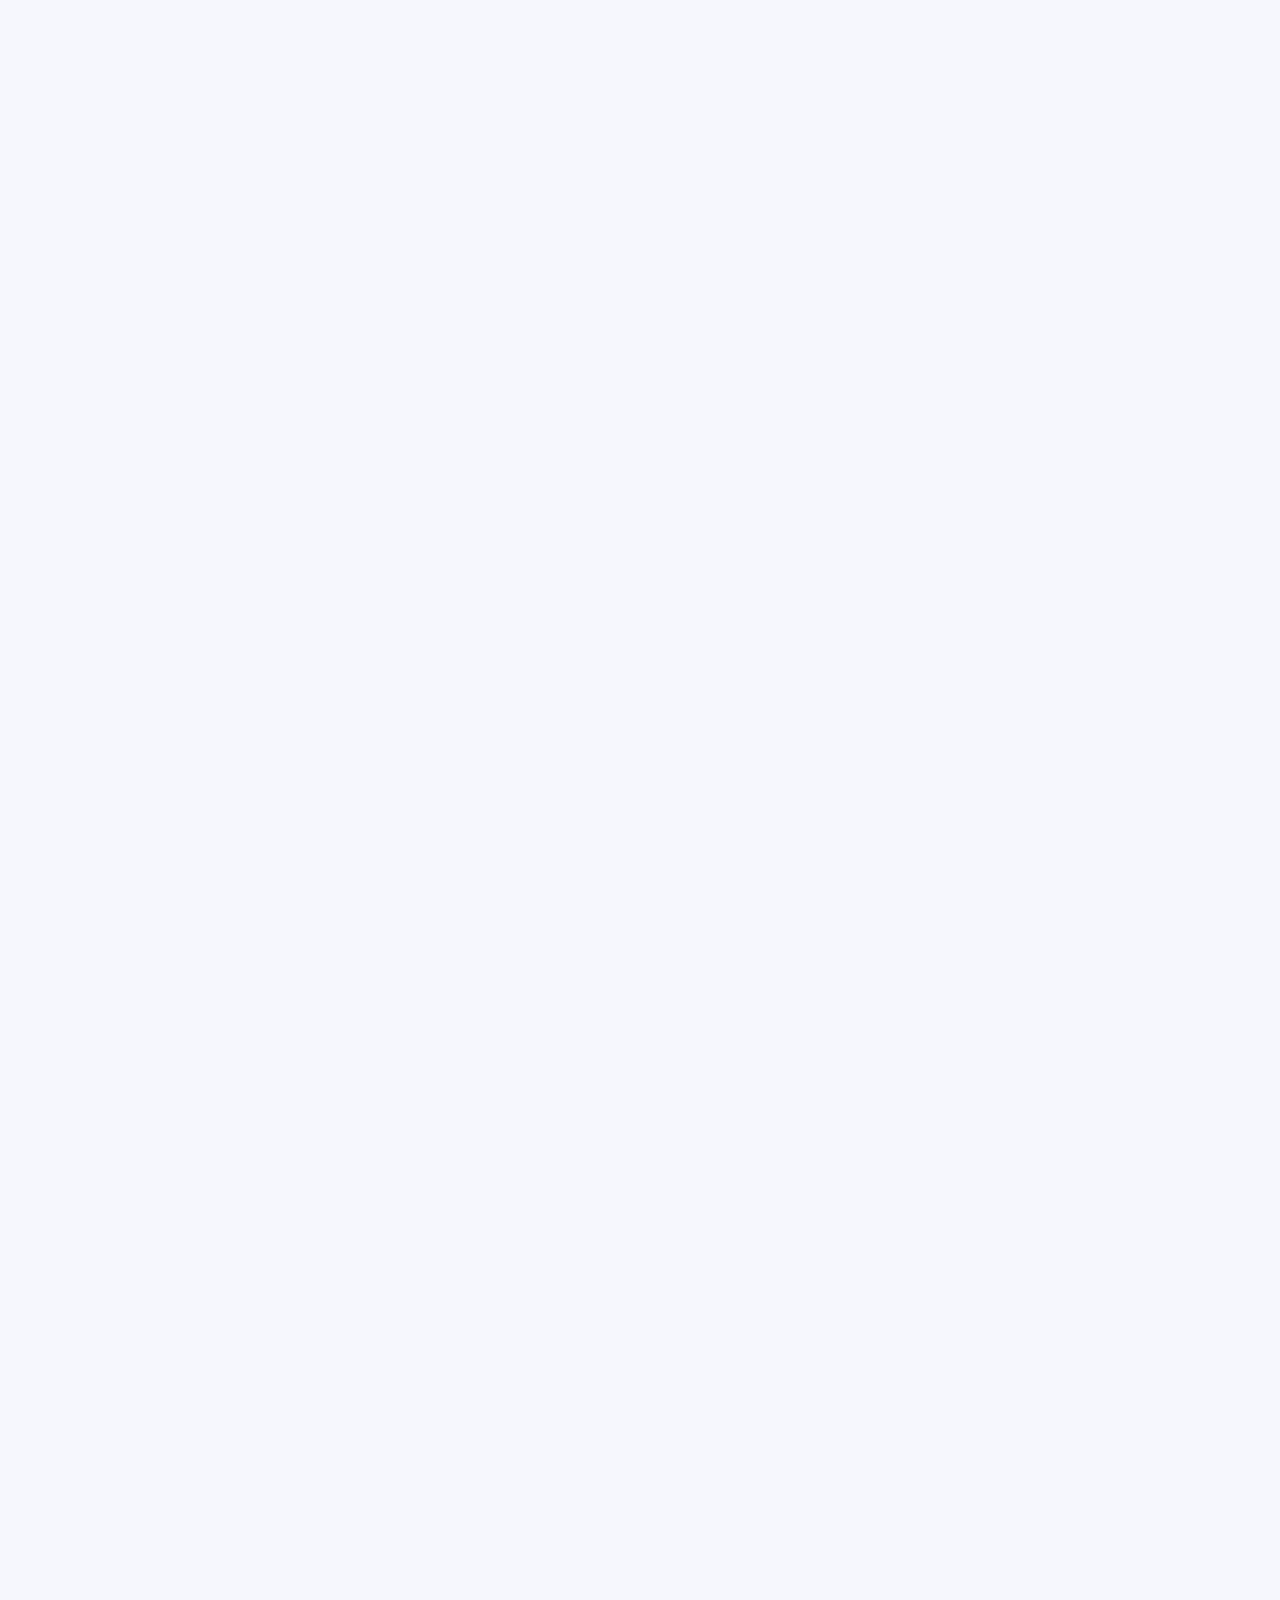
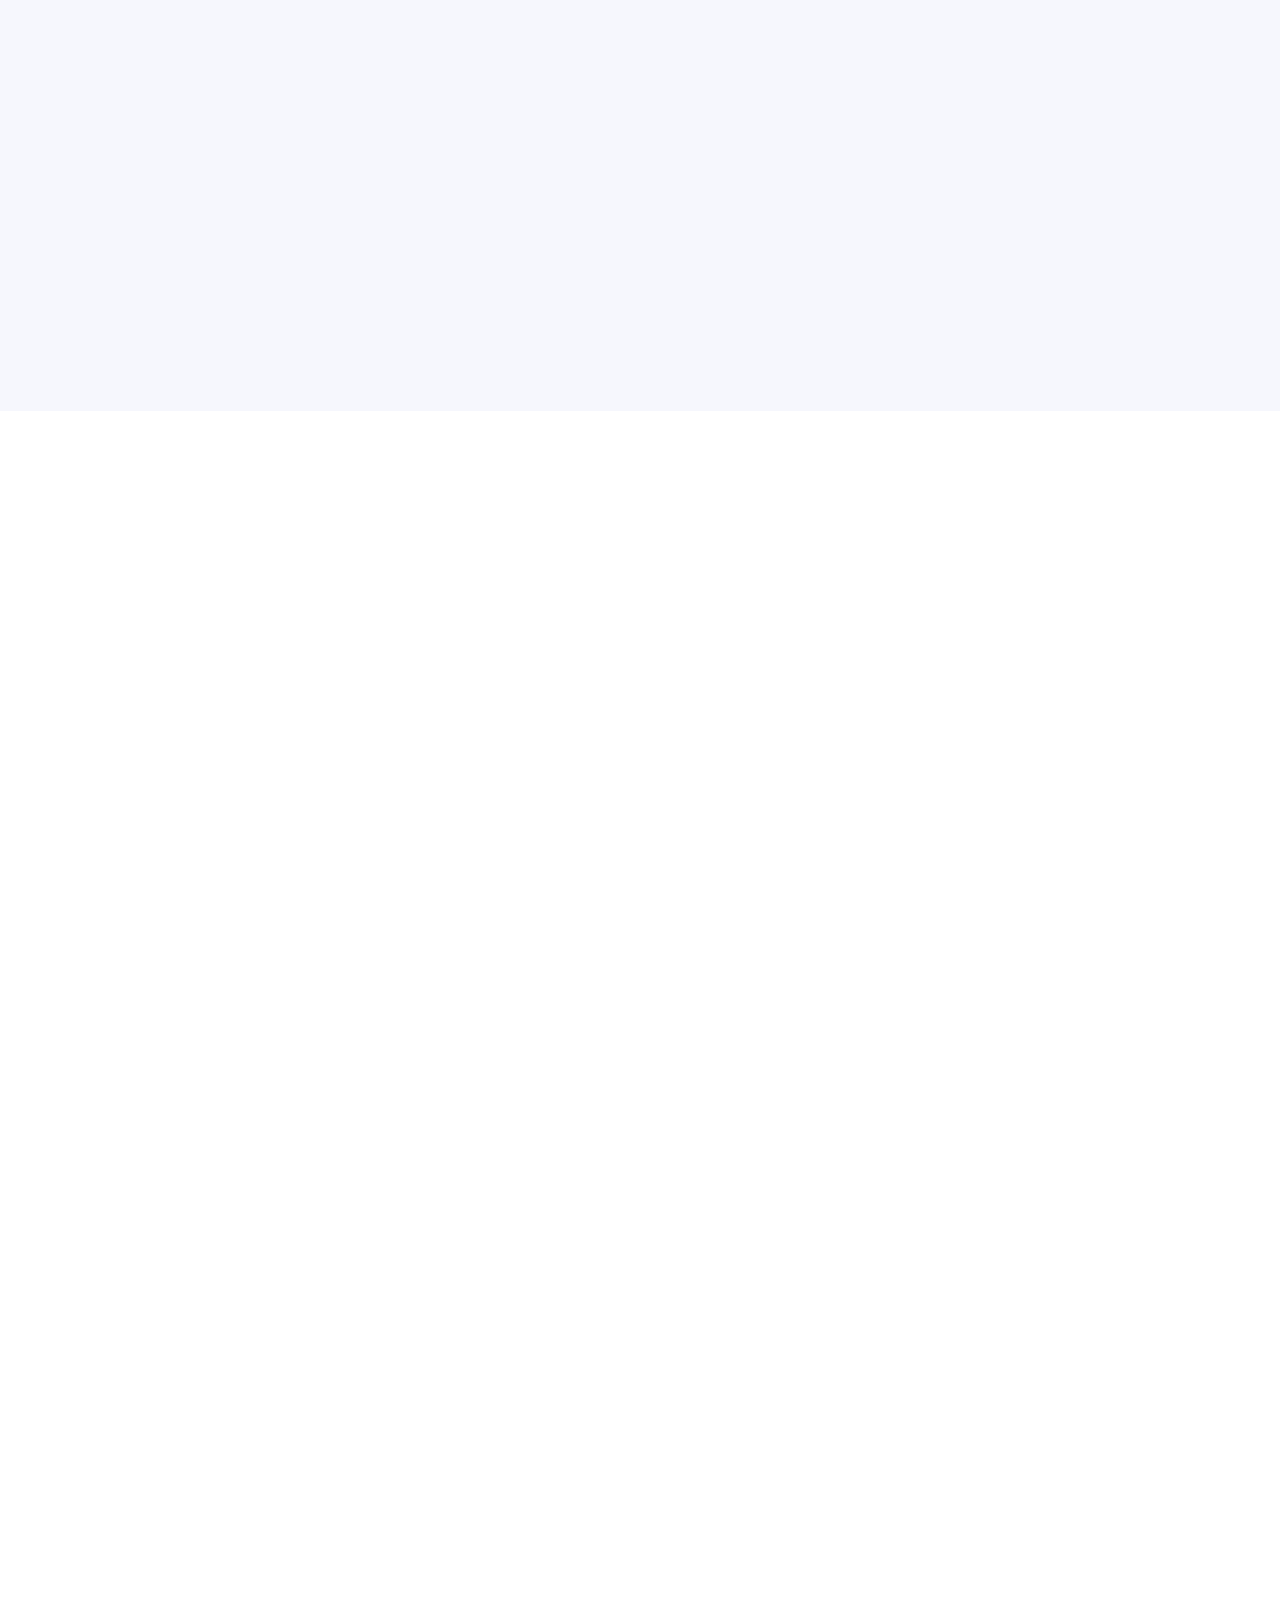
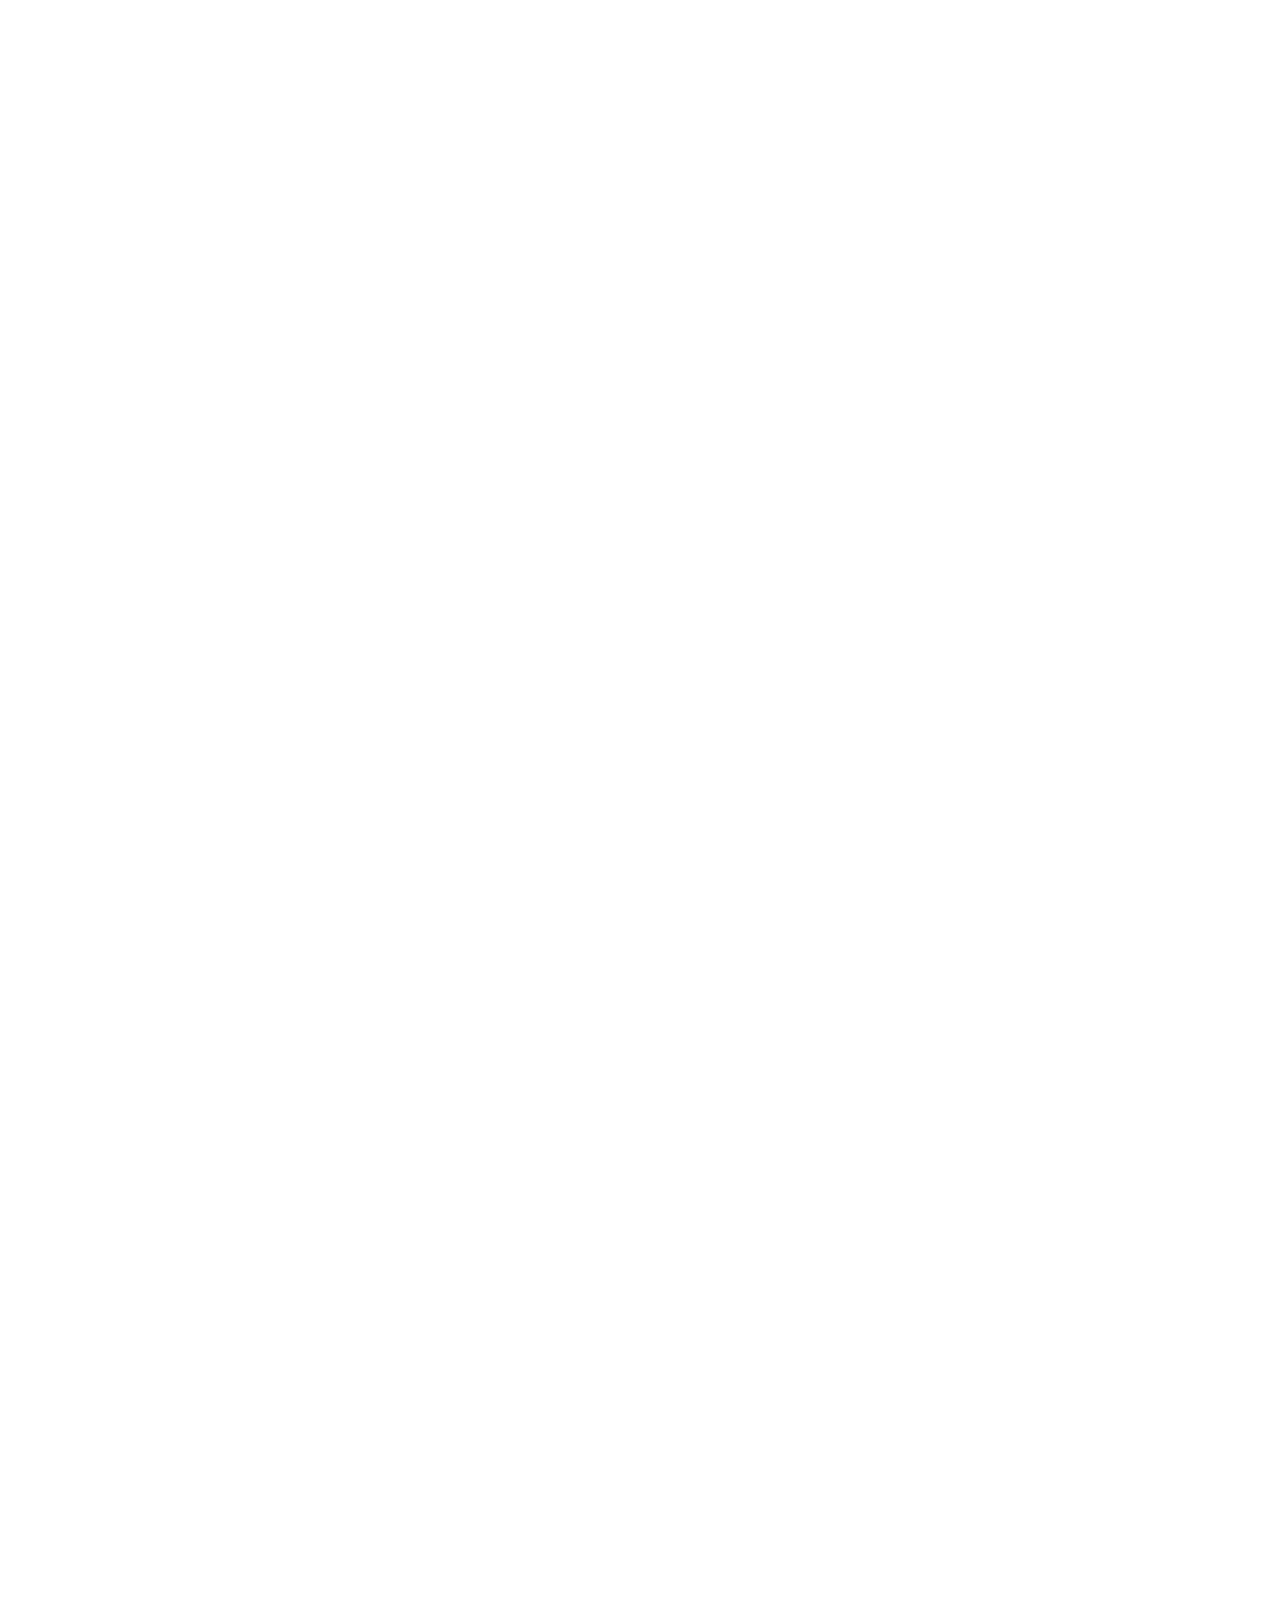
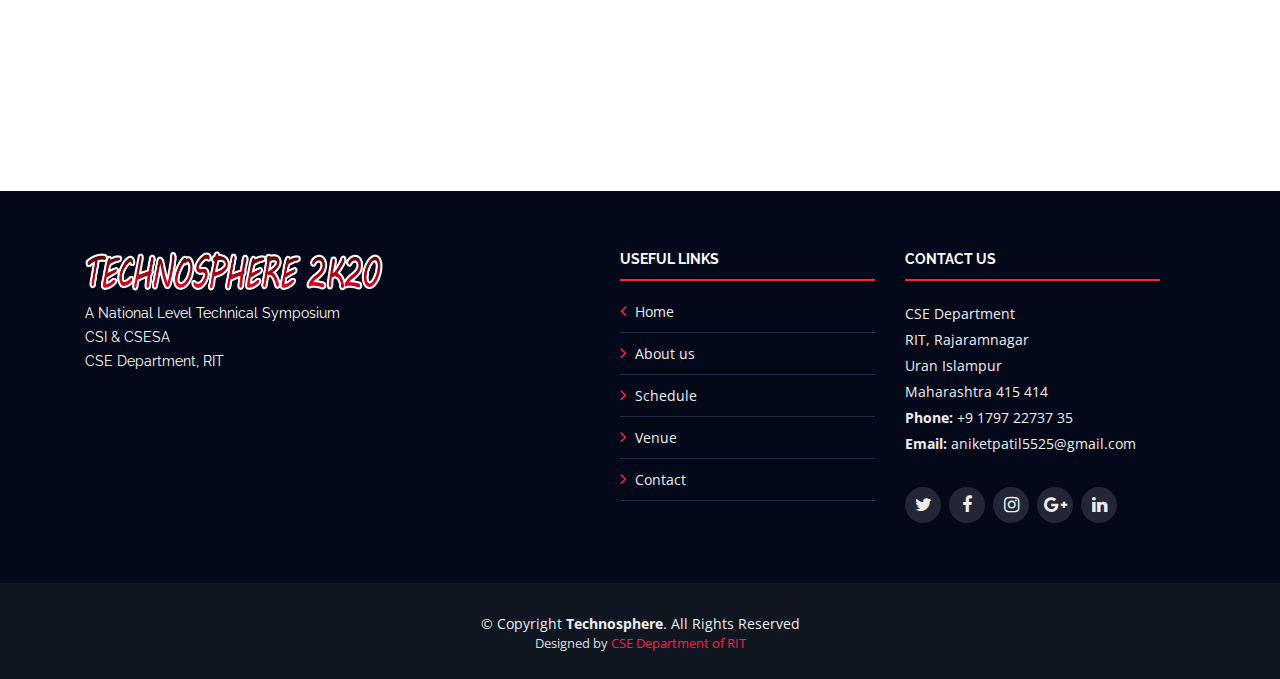
==== commit 912c2b6f: "Update index.html" ====
--- a/index.html
+++ b/index.html
@@ -588,19 +588,22 @@
         
           <div class="col-lg-3 col-md-4 col-xs-6">
             <div class="supporter-logo">
-              <img src="img/supporters/6.png" class="img-fluid" alt="">
+              <a href="">
+                <img src="img/supporters/6.png" class="img-fluid" alt="">
             </div>
           </div>
           
           <div class="col-lg-3 col-md-4 col-xs-6">
             <div class="supporter-logo">
+              <a href="">
               <img src="img/supporters/7.png" class="img-fluid" alt="">
             </div>
           </div>
          
           <div class="col-lg-3 col-md-4 col-xs-6">
             <div class="supporter-logo">
-              <img src="" class="img-fluid" alt="">
+              <a href="">
+                <img src="" class="img-fluid" alt="">
             </div>
           </div>
 
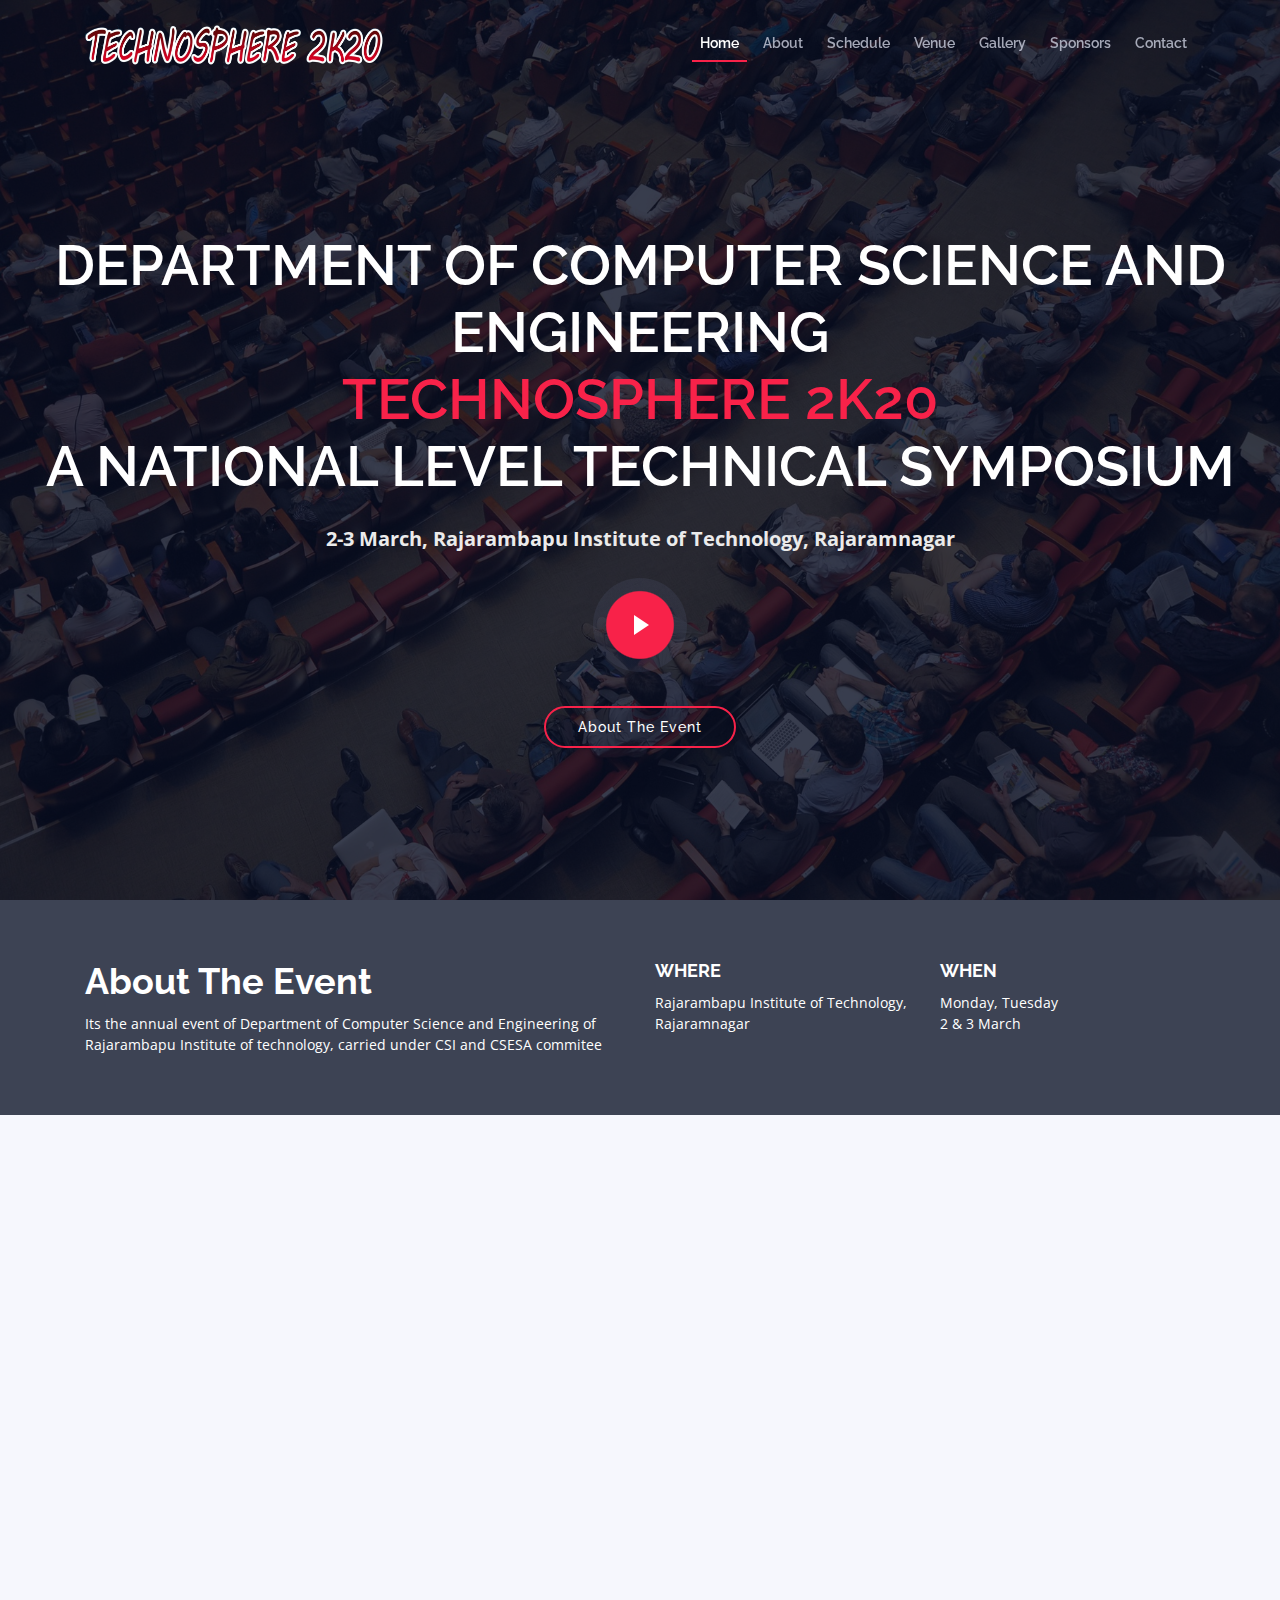
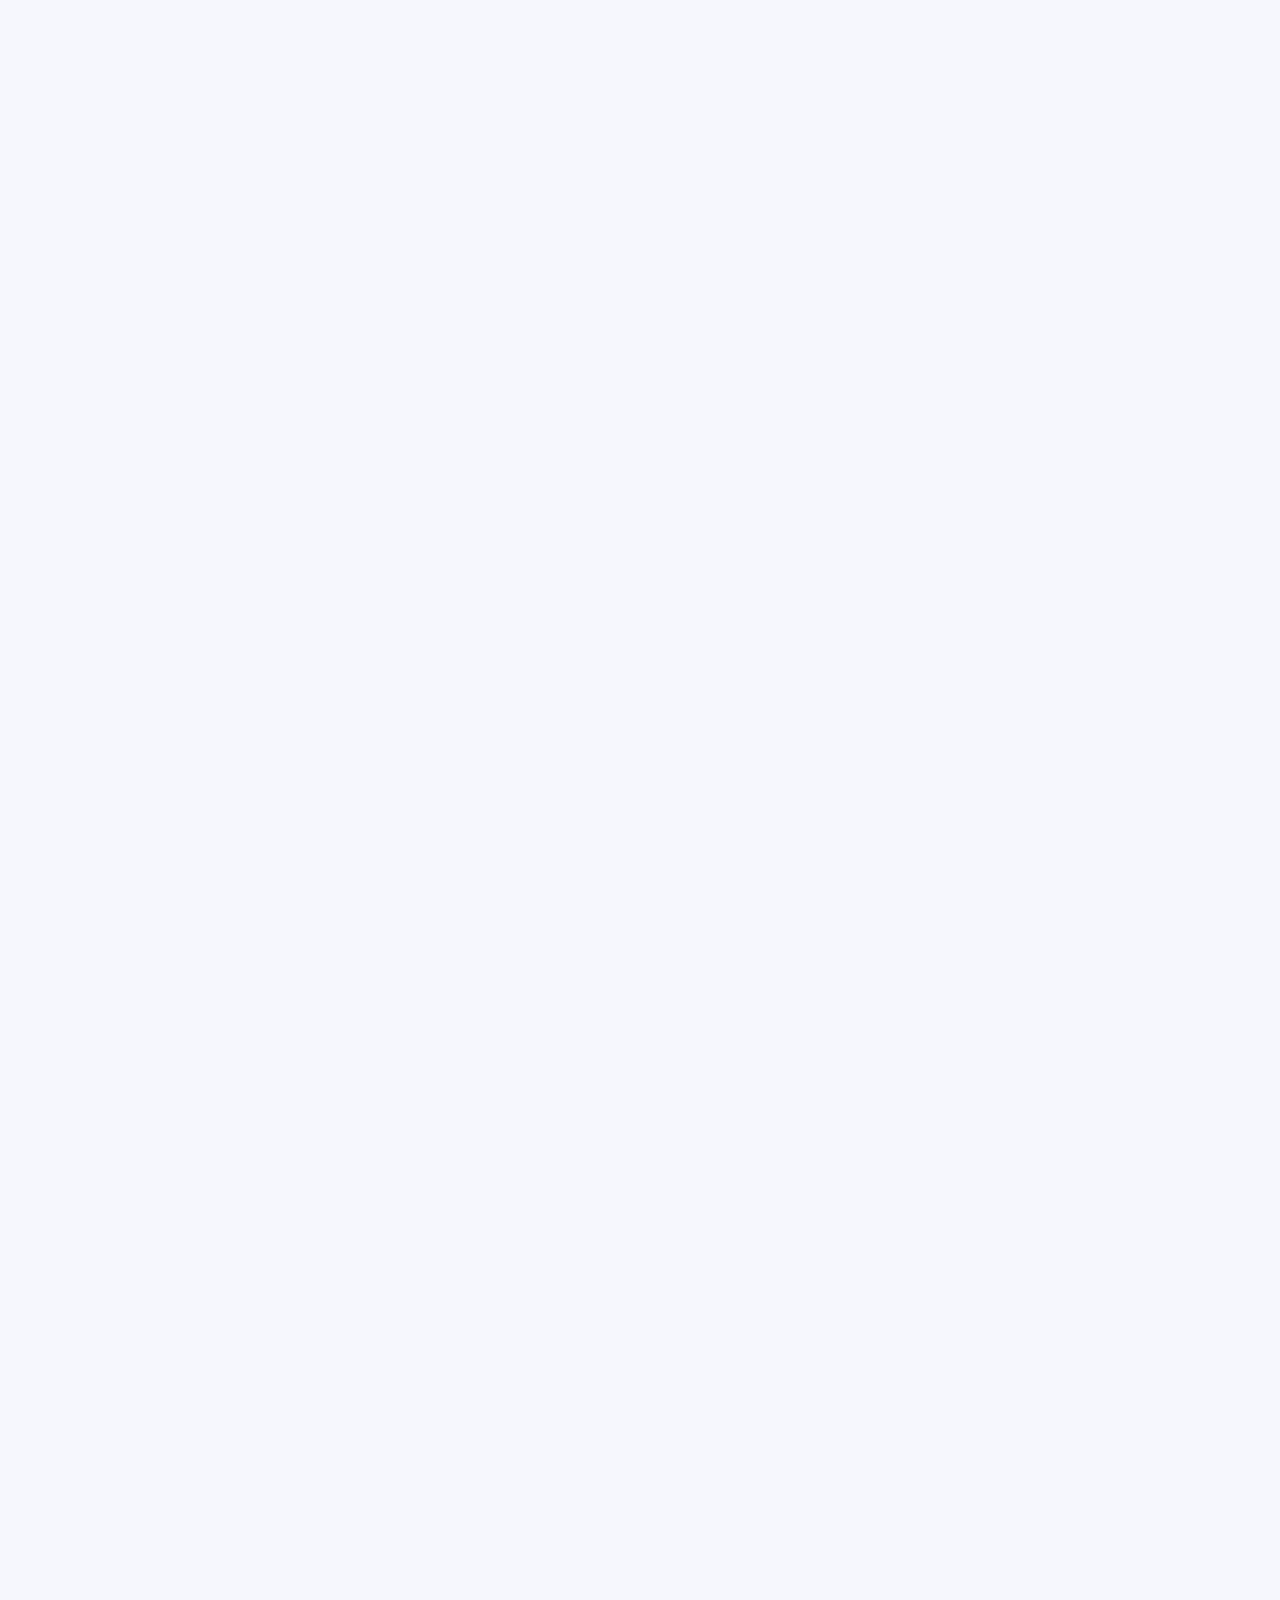
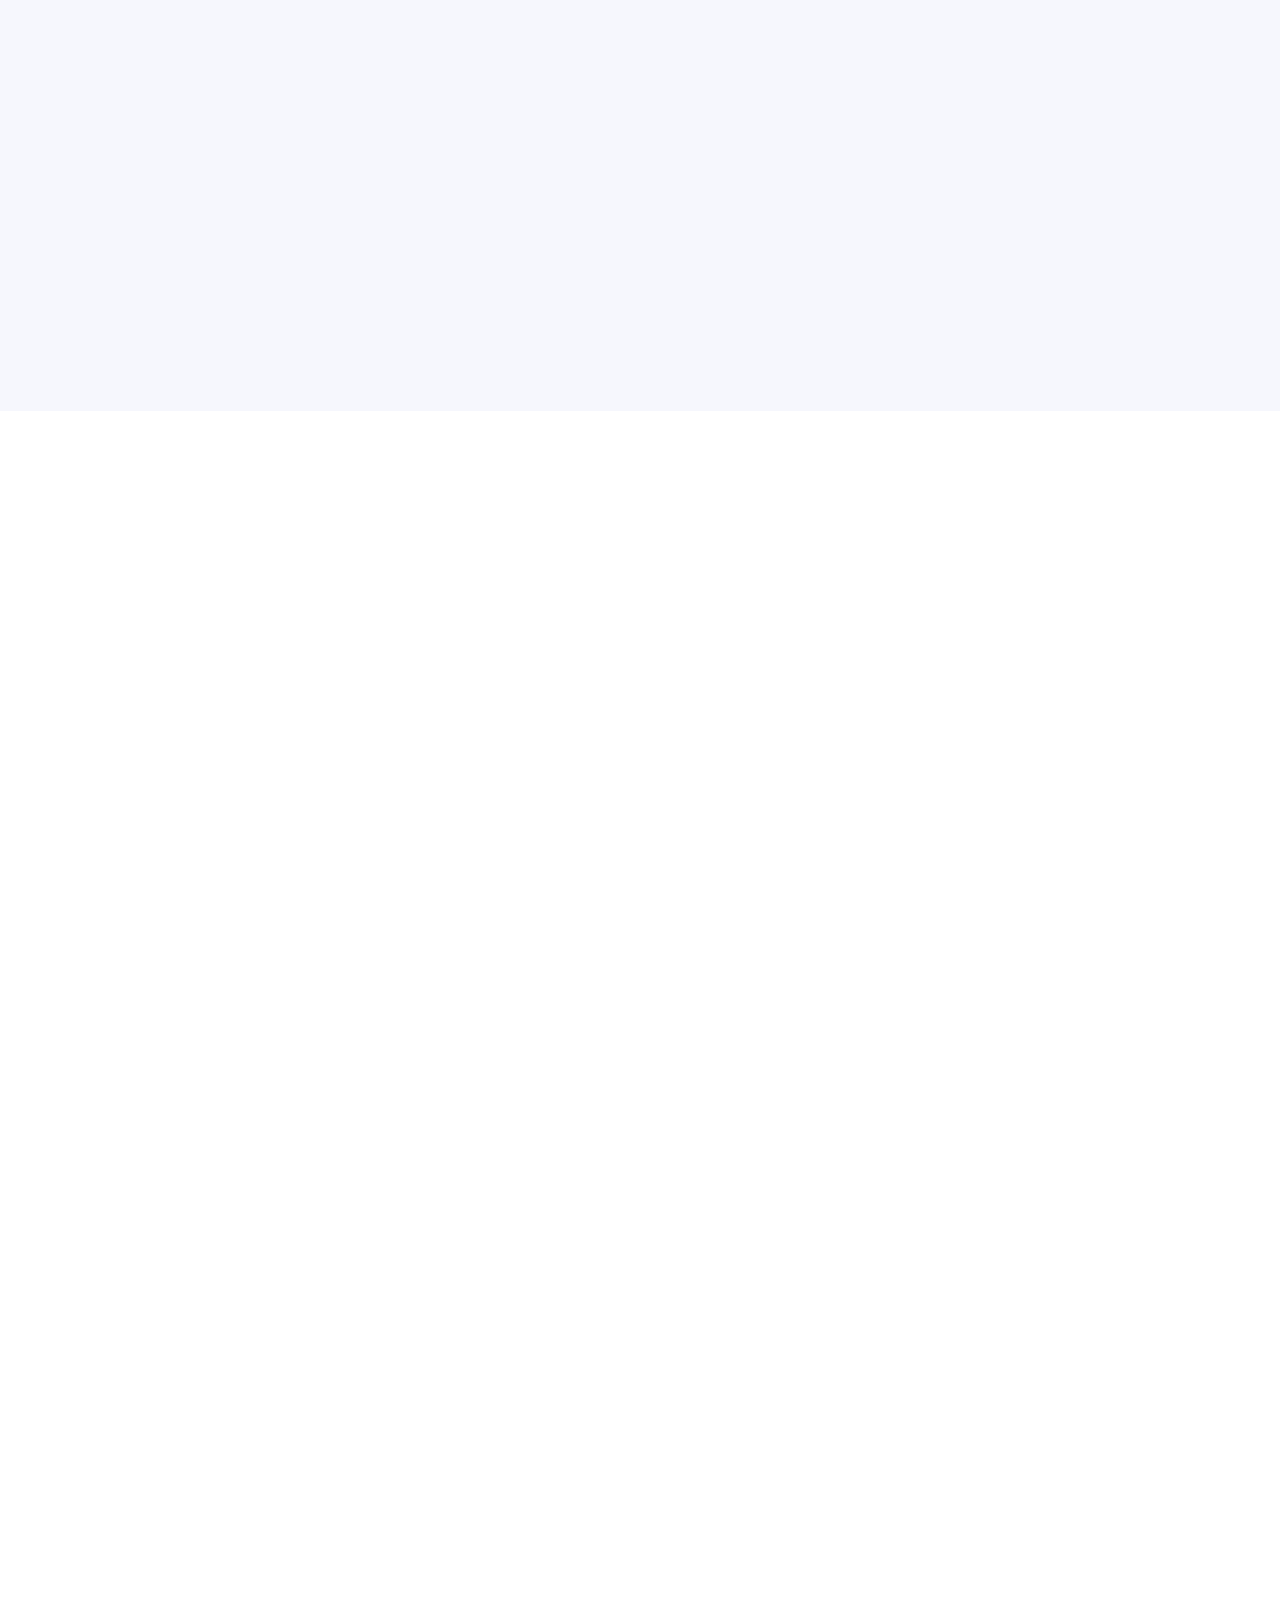
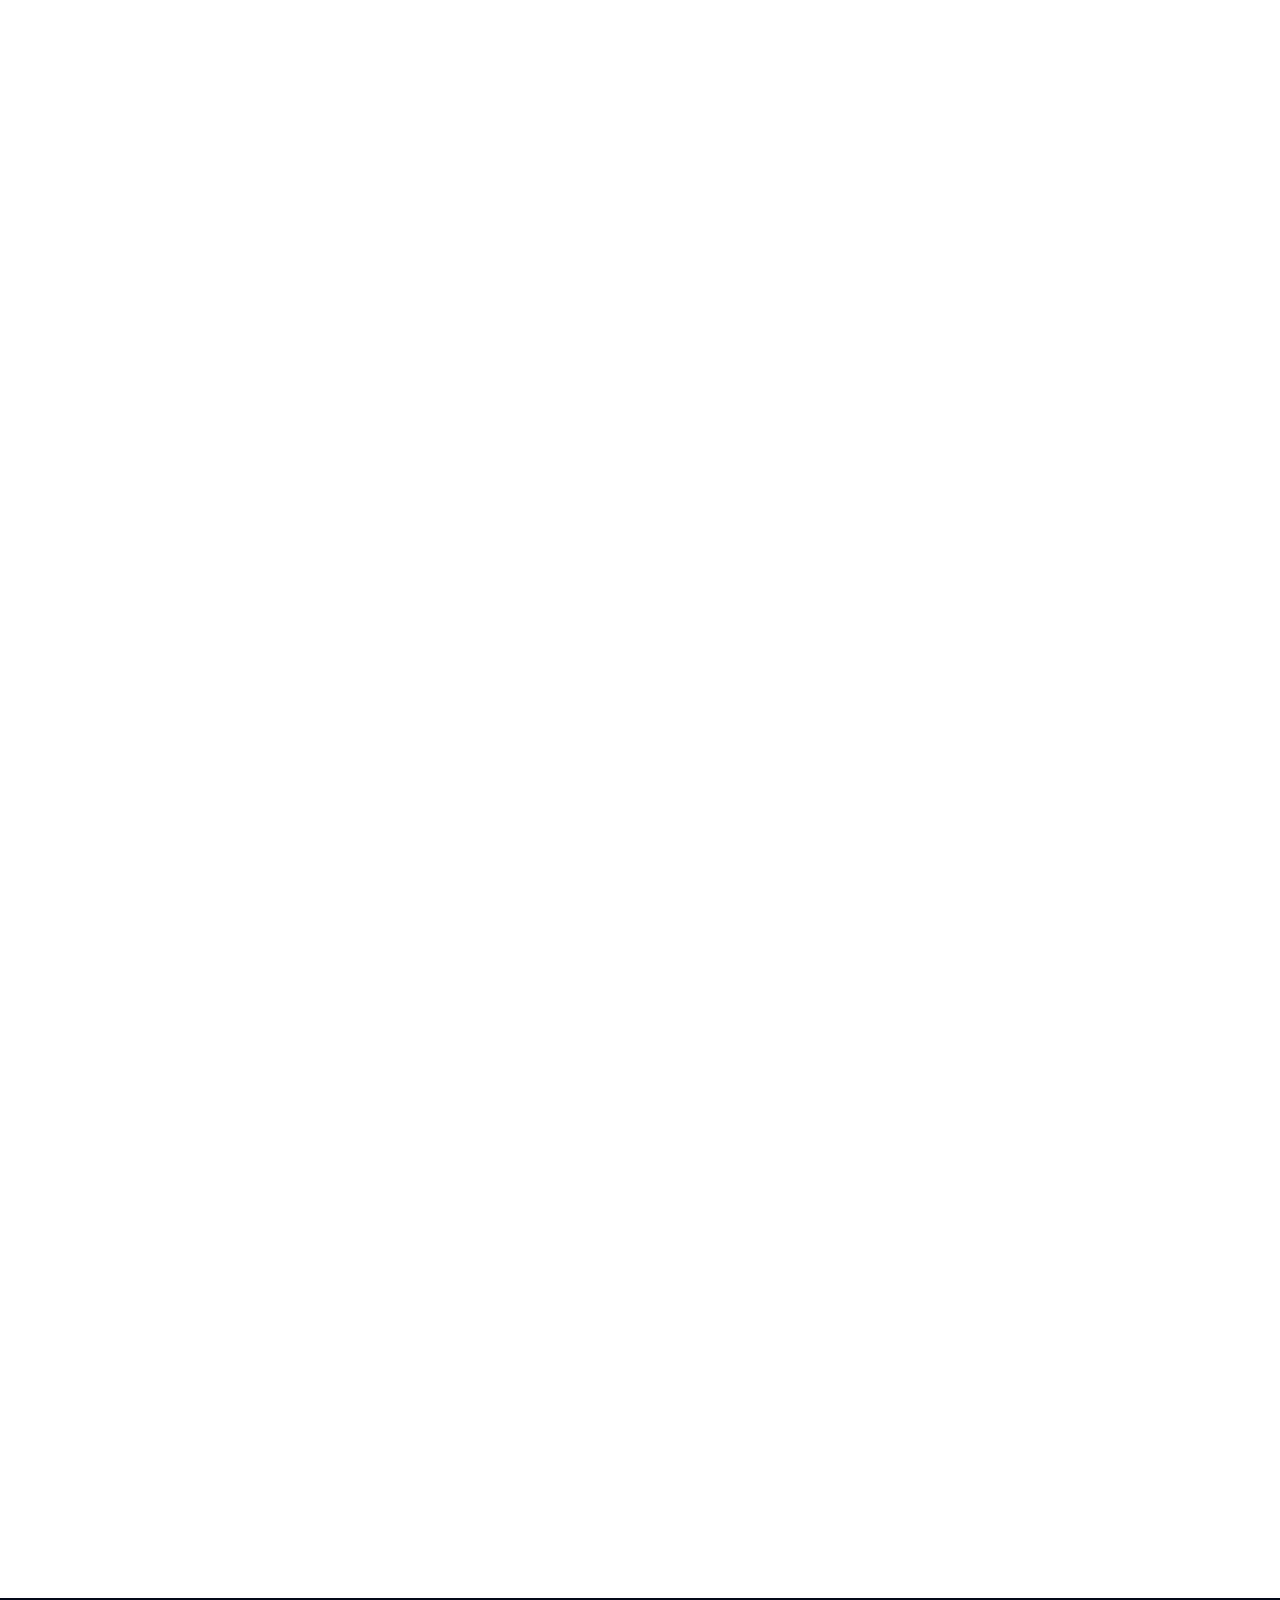
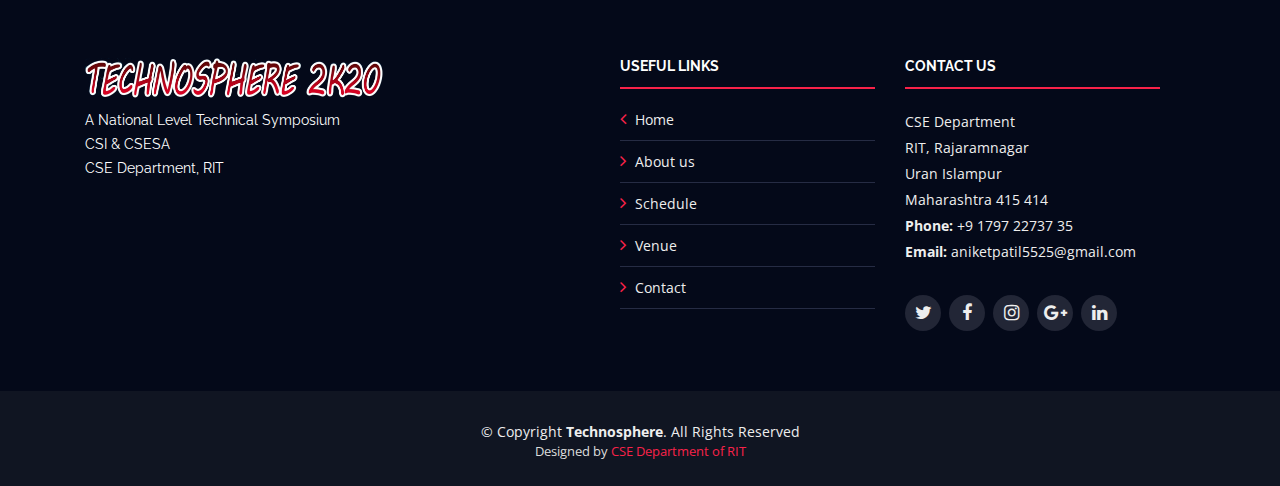
==== commit 4153fcec: "Update index.html" ====
--- a/index.html
+++ b/index.html
@@ -569,6 +569,7 @@
             <div class="supporter-logo">
               <a href="https://www.pngadgil.com/">
                 <img src="img/supporters/3.png" class="img-fluid" alt="">
+              </a>
             </div>
           </div>
             
@@ -576,6 +577,7 @@
             <div class="supporter-logo">
               <a href="http://www.satvikclub.com/">
                 <img src="img/supporters/4.png" class="img-fluid" alt="">
+              </a>
             </div>
           </div>
           
@@ -583,6 +585,7 @@
             <div class="supporter-logo">
               <a href="http://aditiindustries.co.in/">
                 <img src="img/supporters/5.png" class="img-fluid" alt="">
+              </a>
             </div>
           </div>
         
@@ -590,13 +593,15 @@
             <div class="supporter-logo">
               <a href="">
                 <img src="img/supporters/6.png" class="img-fluid" alt="">
+              </a>
             </div>
           </div>
           
           <div class="col-lg-3 col-md-4 col-xs-6">
             <div class="supporter-logo">
               <a href="">
-              <img src="img/supporters/7.png" class="img-fluid" alt="">
+                <img src="img/supporters/7.png" class="img-fluid" alt="">
+              </a>
             </div>
           </div>
          
@@ -604,6 +609,7 @@
             <div class="supporter-logo">
               <a href="">
                 <img src="" class="img-fluid" alt="">
+              </a>
             </div>
           </div>
 
